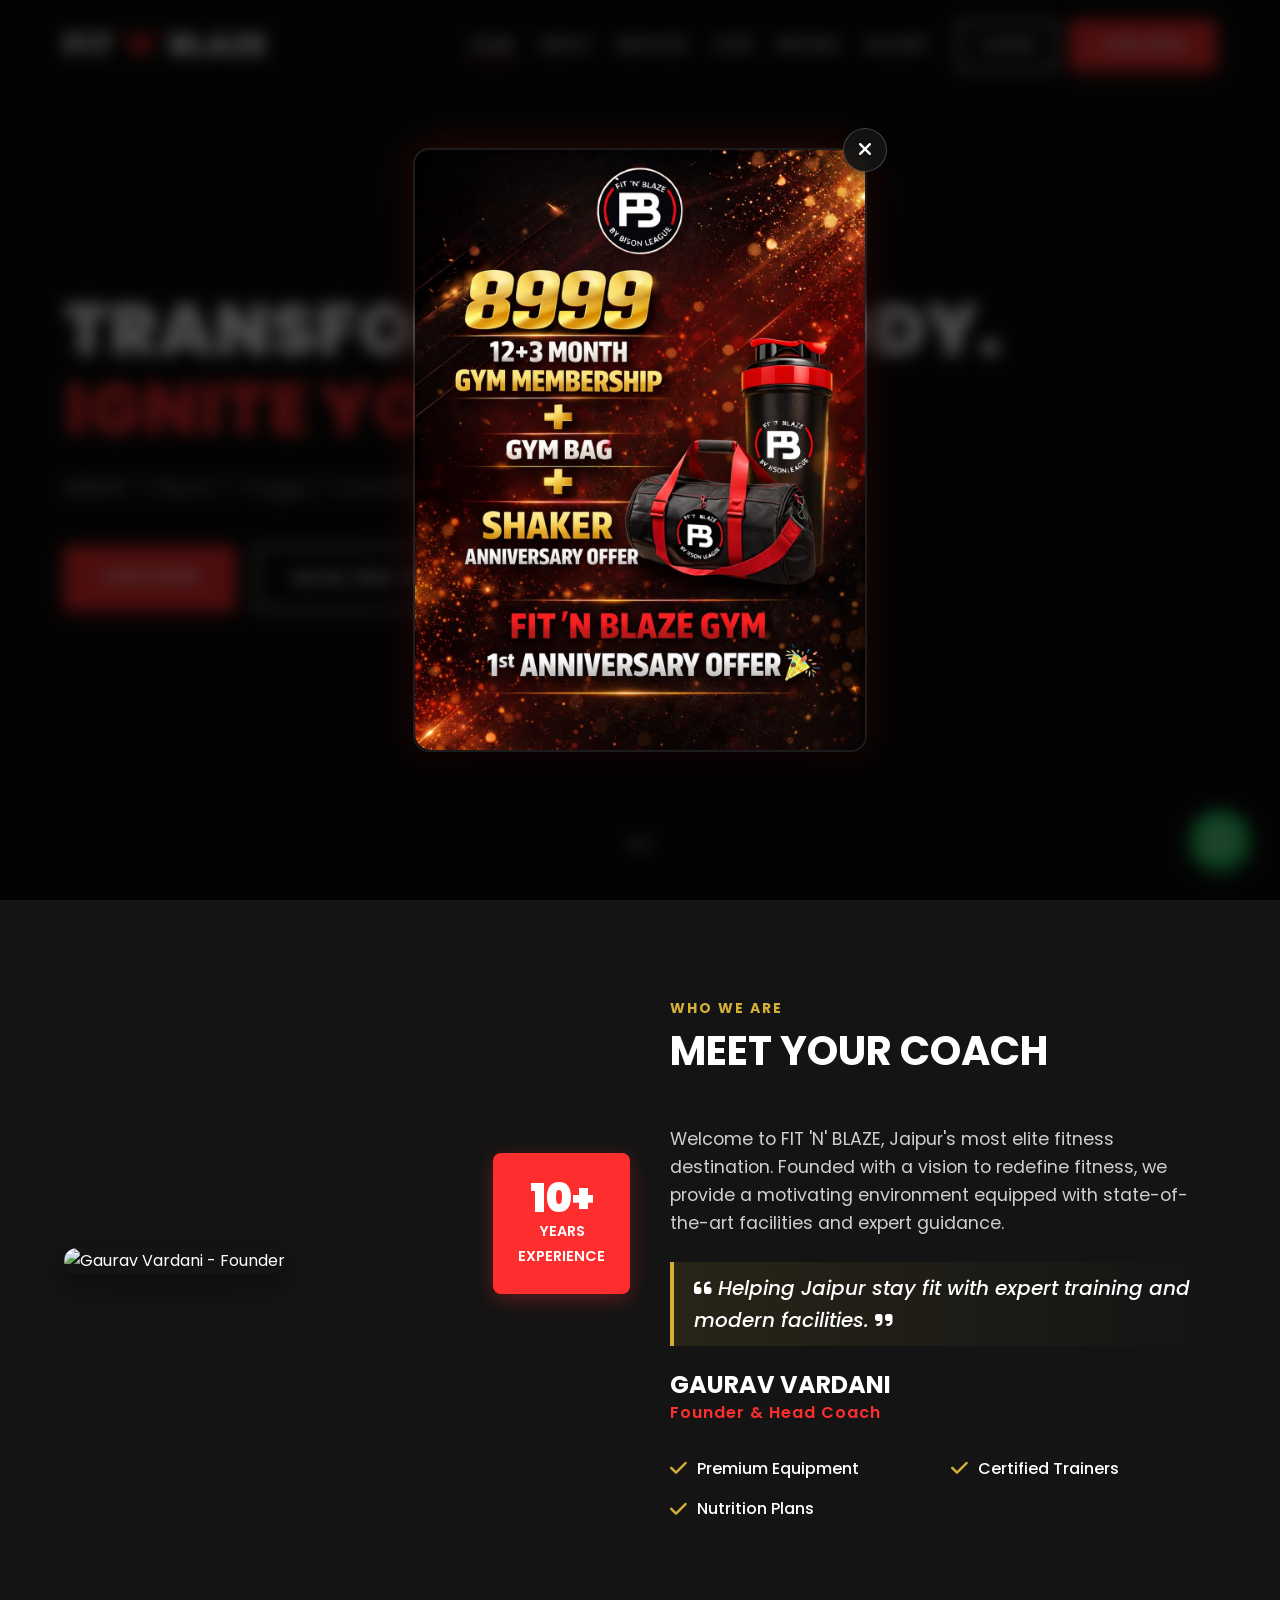
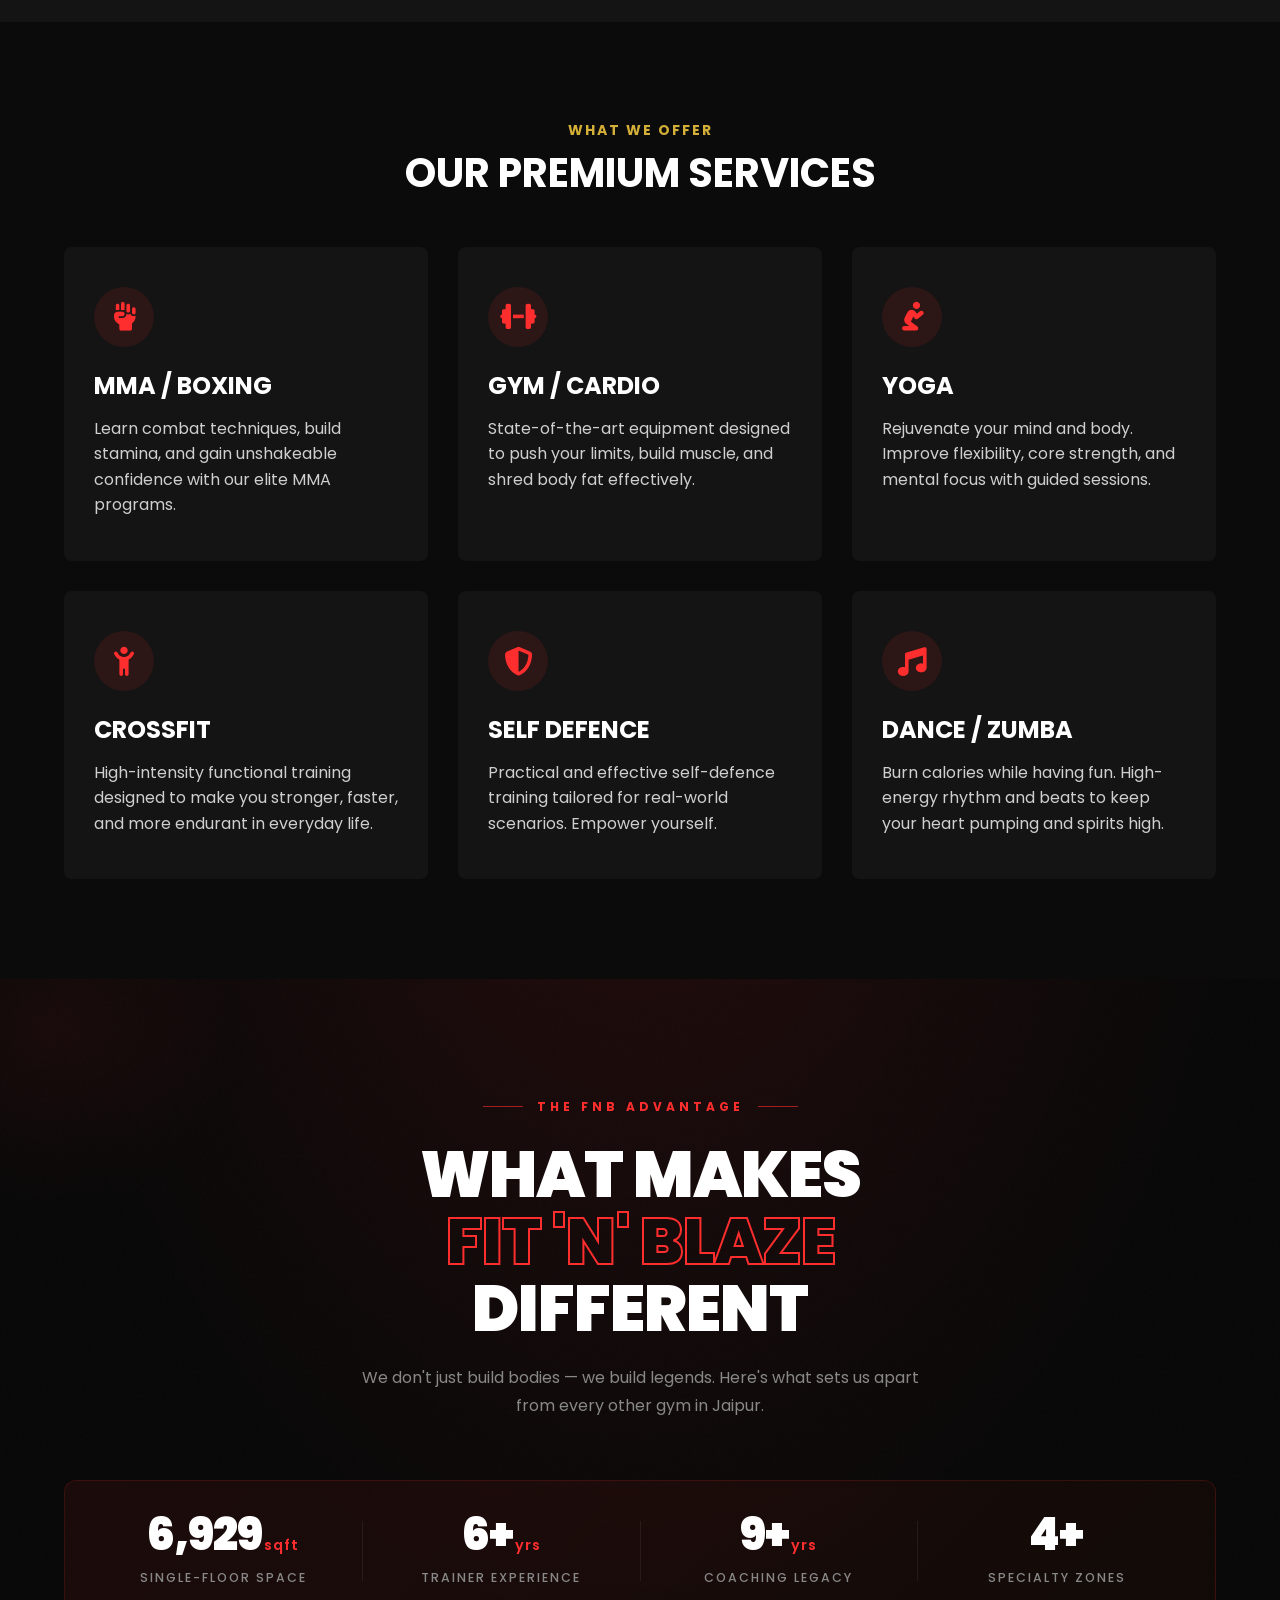
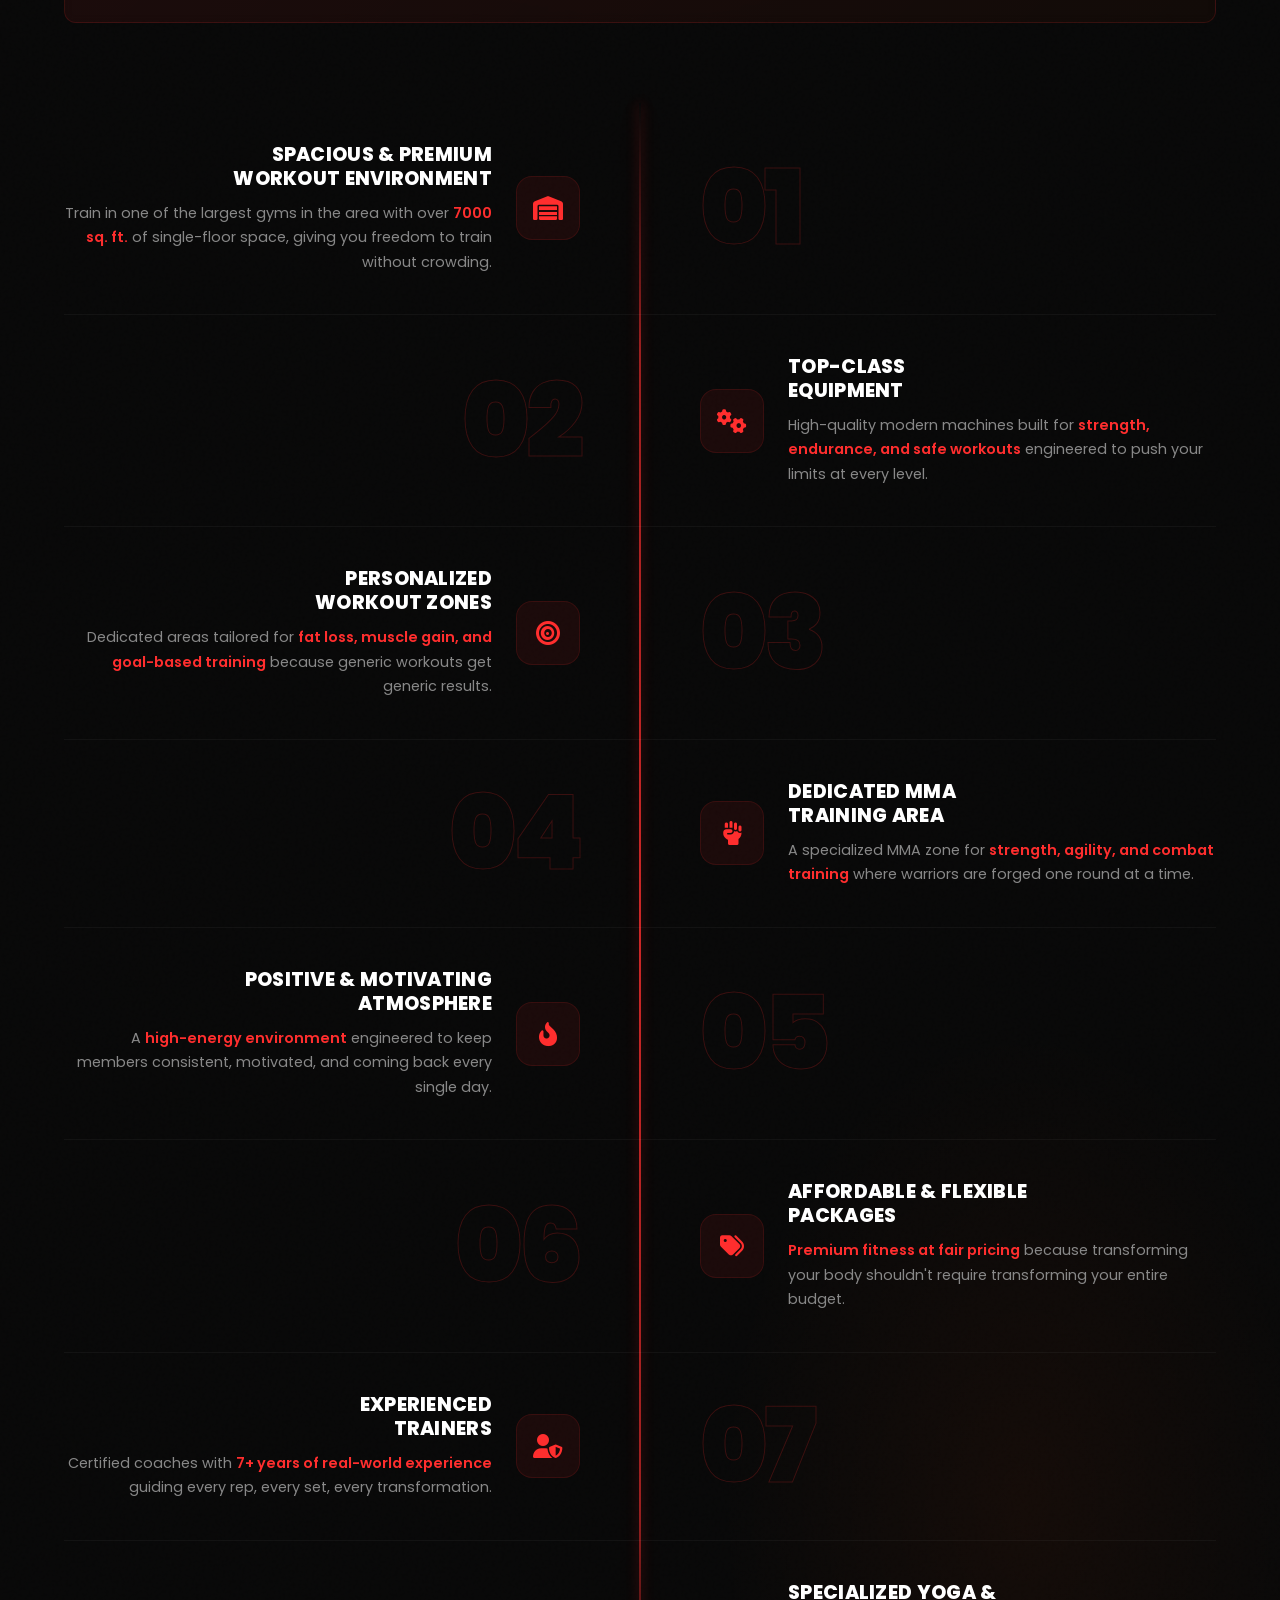
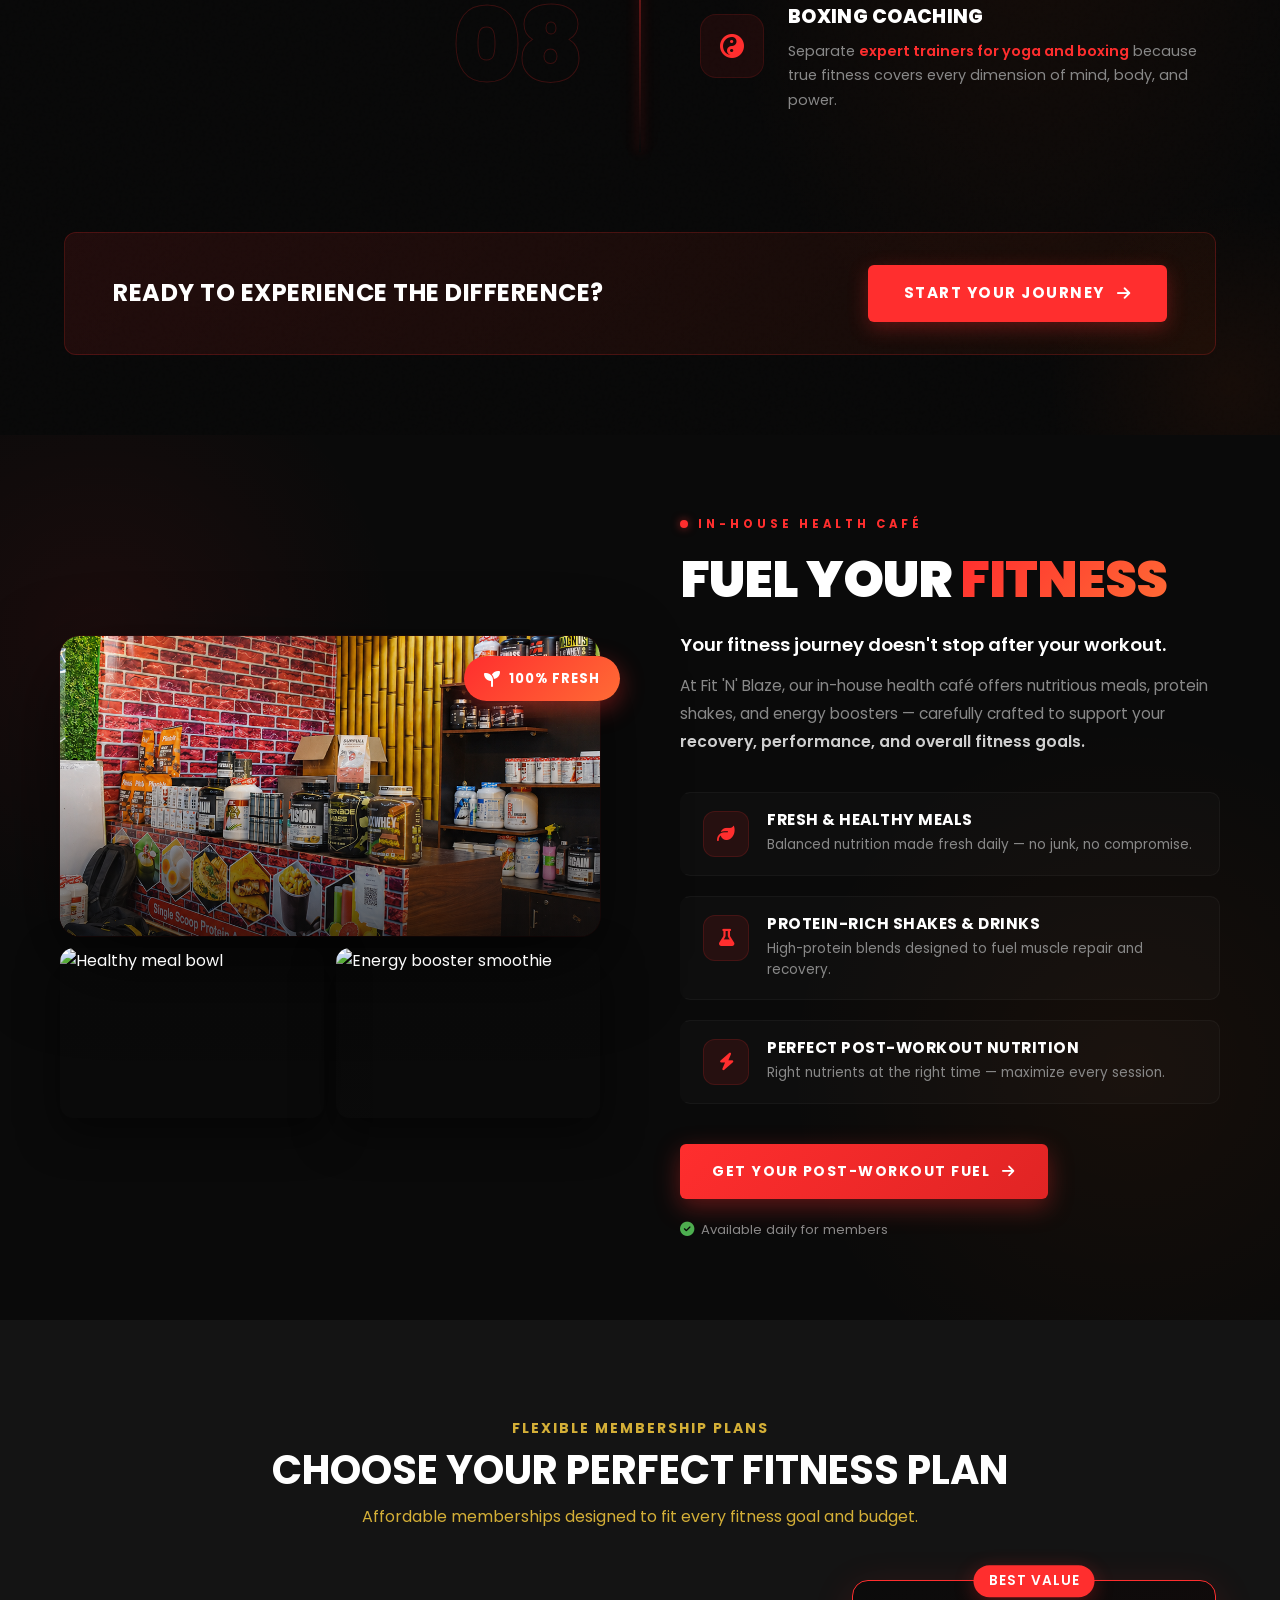
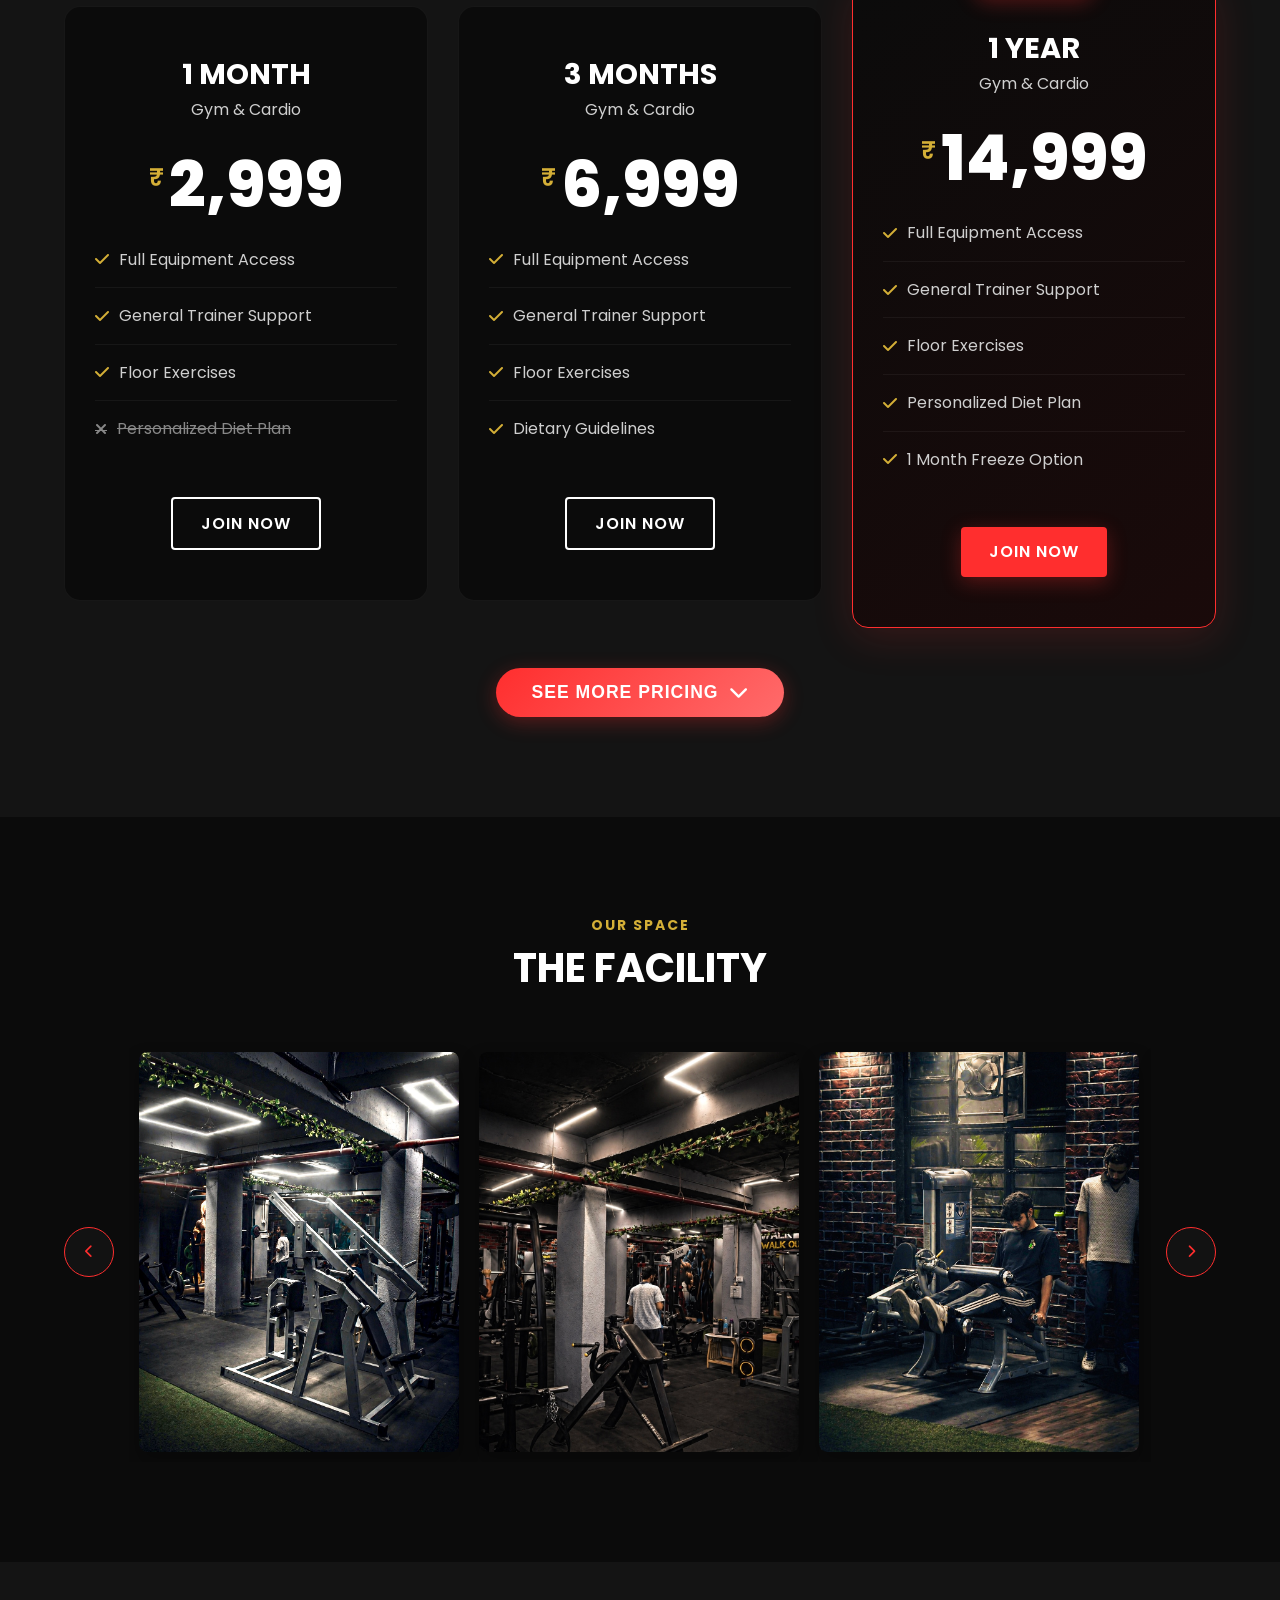
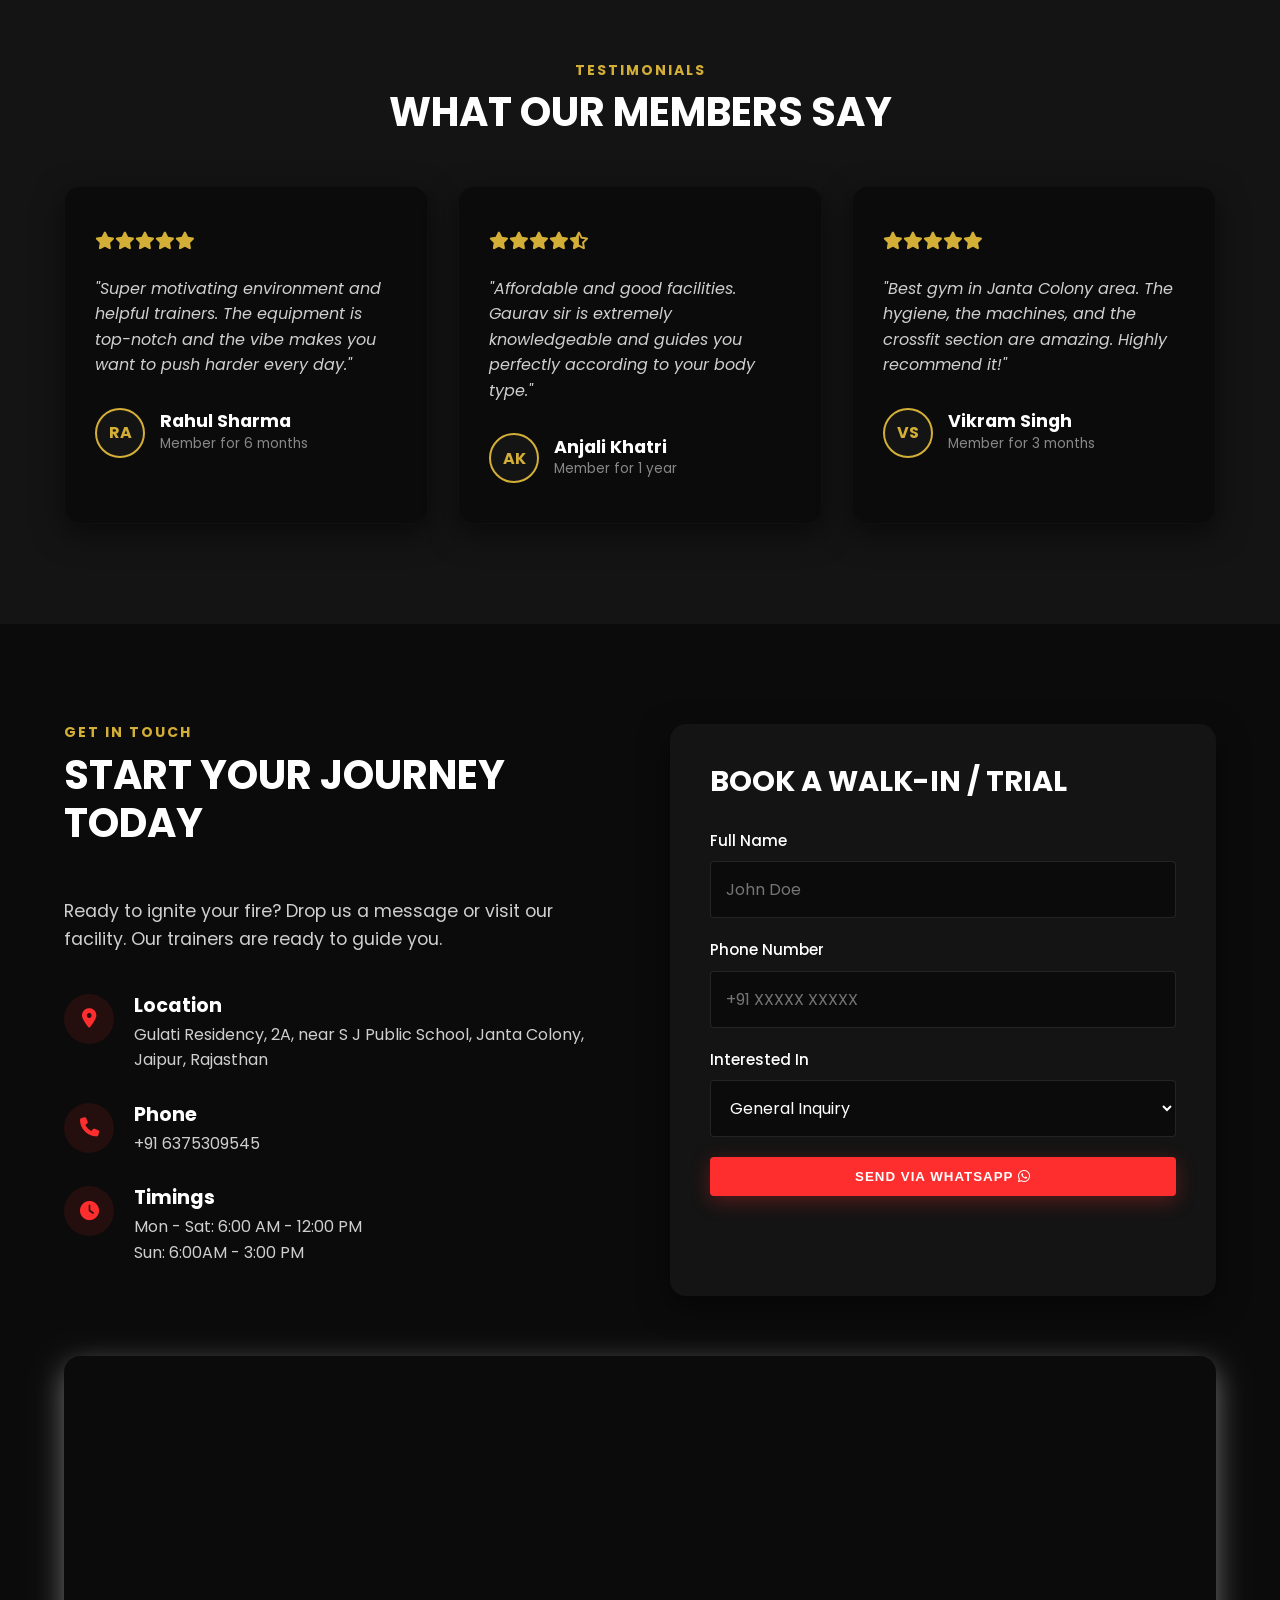
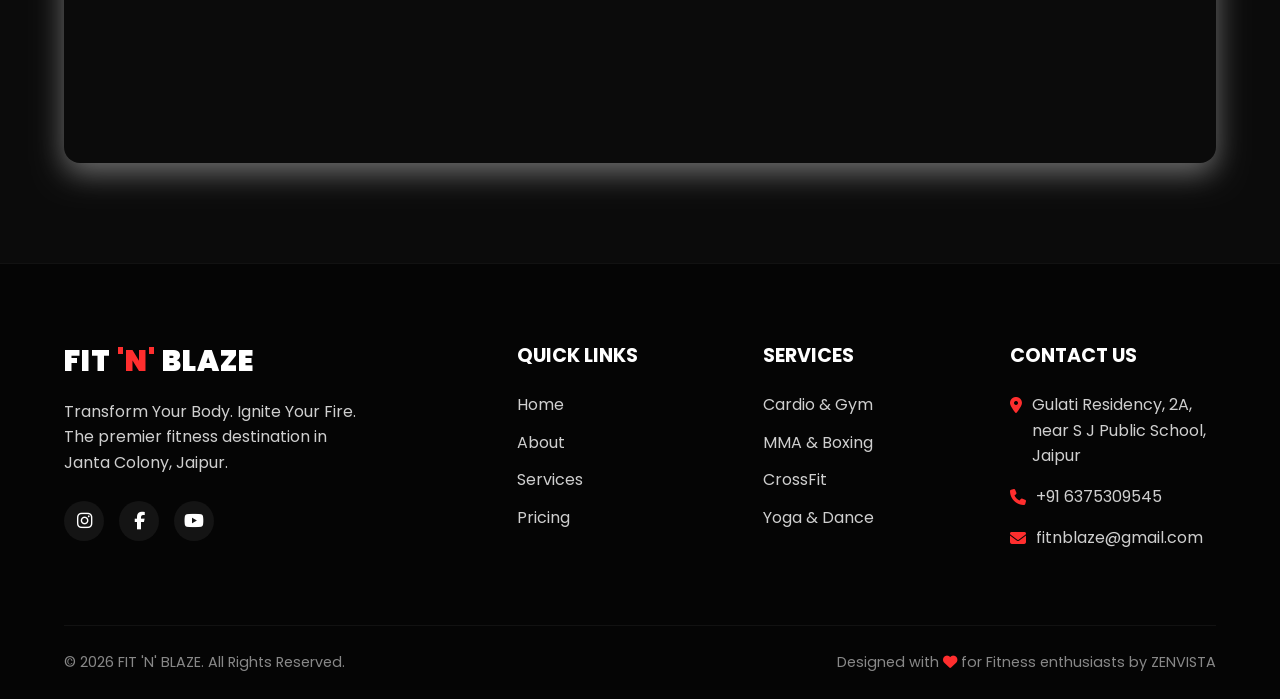
==== index.html @ 17b0e602 "Initial commit for FitNBlaze Gym project" ====
<!DOCTYPE html>
<html lang="en">

<head>
    <meta charset="UTF-8">
    <meta name="viewport" content="width=device-width, initial-scale=1.0">
    <meta name="description"
        content="FIT 'N' BLAZE - Transform Your Body. Ignite Your Fire. Premium Gym in Janta Colony, Jaipur by Gaurav Vardani.">
    <title>FIT 'N' BLAZE</title>

    <!-- Google Fonts -->
    <link rel="preconnect" href="https://fonts.googleapis.com">
    <link rel="preconnect" href="https://fonts.gstatic.com" crossorigin>
    <link href="https://fonts.googleapis.com/css2?family=Poppins:wght@300;400;500;600;700;800;900&display=swap"
        rel="stylesheet">

    <!-- FontAwesome for Icons -->
    <link rel="stylesheet" href="https://cdnjs.cloudflare.com/ajax/libs/font-awesome/6.4.0/css/all.min.css">

    <!-- Custom CSS -->
    <link rel="stylesheet" href="styles.css">
</head>

<body>

    <!-- CSS Loading animation -->
    <div class="loader-wrapper">
        <div class="loader">
            <img src="./assets/FNB%20logo.png" alt="Fit N Blaze Logo"
                style="width: 80px; height: auto; margin-bottom: 20px;" class="fire-icon">
            <h2 class="loader-text">FIT 'N' BLAZE</h2>
        </div>
    </div>

    <!-- Floating WhatsApp Button -->
    <a href="https://wa.me/916375309545?text=Hi%20FIT%20N%20BLAZE,%20I%20want%20to%20join%20the%20gym.%20Please%20share%20details."
        class="whatsapp-float" target="_blank" aria-label="Chat on WhatsApp">
        <i class="fab fa-whatsapp"></i>
    </a>

    <!-- Navbar -->
    <nav class="navbar">
        <div class="nav-container">
            <div class="logo">
                <a href="#">FIT <span class="text-primary">'N'</span> BLAZE</a>
            </div>

            <div class="nav-menu" id="navMenu">
                <ul class="nav-links">
                    <li><a href="#home" class="nav-link active">Home</a></li>
                    <li><a href="#about" class="nav-link">About</a></li>
                    <li><a href="#services" class="nav-link">Services</a></li>
                    <li><a href="#cafe" class="nav-link">Café</a></li>
                    <li><a href="#pricing" class="nav-link">Pricing</a></li>
                    <li><a href="#gallery" class="nav-link">Gallery</a></li>
                </ul>
                <div class="nav-cta">
                    <a href="auth/login.html" class="btn btn-outline" style="margin-right: 10px; padding: 10px 20px;">Login</a>
                    <a href="#contact" class="btn btn-primary">Join Now</a>
                </div>
            </div>

            <div class="hamburger">
                <span class="bar"></span>
                <span class="bar"></span>
                <span class="bar"></span>
            </div>
        </div>
    </nav>

    <!-- Hero Section -->
    <section id="home" class="hero">
        <div class="hero-overlay"></div>
        <div class="hero-content">
            <h1 class="hero-title reveal">Transform Your Body.<br><span class="text-primary">Ignite Your Fire.</span>
            </h1>
            <p class="hero-subtitle reveal delay-1">MMA | Gym | Yoga | Cardio | Dance</p>
            <div class="hero-buttons reveal delay-2">
                <a href="auth/join.html" class="btn btn-primary btn-lg">Join Now</a>
                <a href="#contact" class="btn btn-outline btn-lg">Book Free Trial</a>
            </div>
        </div>
        <div class="scroll-indicator">
            <a href="#about">
                <i class="fa-solid fa-chevron-down"></i>
            </a>
        </div>
    </section>

    <!-- About Section -->
    <section id="about" class="about section-padding section-bg-alt">
        <div class="container">
            <div class="about-grid">
                <div class="about-image-container reveal-left">
                    <!-- Placeholder using Unsplash for premium feel -->
                    <img src="https://images.unsplash.com/photo-1571019614242-c5c5dee9f50b?ixlib=rb-4.0.3&auto=format&fit=crop&w=800&q=80"
                        alt="Gaurav Vardani - Founder" class="about-img">
                    <div class="experience-badge">
                        <span class="years">10+</span>
                        <span class="text">Years<br>Experience</span>
                    </div>
                </div>
                <div class="about-content reveal-right">
                    <div class="section-header">
                        <h4 class="section-subtitle text-secondary">Who We Are</h4>
                        <h2 class="section-title">Meet Your Coach</h2>
                    </div>
                    <p class="about-text">
                        Welcome to FIT 'N' BLAZE, Jaipur's most elite fitness destination. Founded with a vision to
                        redefine fitness, we provide a motivating environment equipped with state-of-the-art facilities
                        and expert guidance.
                    </p>
                    <p class="about-text highlight">
                        <i class="fa-solid fa-quote-left"></i>
                        Helping Jaipur stay fit with expert training and modern facilities.
                        <i class="fa-solid fa-quote-right"></i>
                    </p>
                    <div class="founder-info">
                        <h3 class="founder-name">Gaurav Vardani</h3>
                        <p class="founder-title text-primary">Founder & Head Coach</p>
                    </div>
                    <ul class="about-features">
                        <li><i class="fa-solid fa-check text-secondary"></i> Premium Equipment</li>
                        <li><i class="fa-solid fa-check text-secondary"></i> Certified Trainers</li>
                        <li><i class="fa-solid fa-check text-secondary"></i> Nutrition Plans</li>
                    </ul>
                </div>
            </div>
        </div>
    </section>

    <!-- Services Section -->
    <section id="services" class="services section-padding">
        <div class="container">
            <div class="section-header center">
                <h4 class="section-subtitle text-secondary">What We Offer</h4>
                <h2 class="section-title">Our Premium Services</h2>
            </div>

            <div class="services-grid">
                <!-- Card 1 -->
                <div class="service-card reveal-up">
                    <div class="service-icon">
                        <i class="fa-solid fa-hand-fist"></i>
                    </div>
                    <h3>MMA / Boxing</h3>
                    <p>Learn combat techniques, build stamina, and gain unshakeable confidence with our elite MMA
                        programs.</p>
                </div>

                <!-- Card 2 -->
                <div class="service-card reveal-up delay-1">
                    <div class="service-icon">
                        <i class="fa-solid fa-dumbbell"></i>
                    </div>
                    <h3>Gym / Cardio</h3>
                    <p>State-of-the-art equipment designed to push your limits, build muscle, and shred body fat
                        effectively.</p>
                </div>

                <!-- Card 3 -->
                <div class="service-card reveal-up delay-2">
                    <div class="service-icon">
                        <i class="fa-solid fa-person-praying"></i>
                    </div>
                    <h3>Yoga</h3>
                    <p>Rejuvenate your mind and body. Improve flexibility, core strength, and mental focus with guided
                        sessions.</p>
                </div>

                <!-- Card 4 -->
                <div class="service-card reveal-up">
                    <div class="service-icon">
                        <i class="fa-solid fa-child-reaching"></i>
                    </div>
                    <h3>CrossFit</h3>
                    <p>High-intensity functional training designed to make you stronger, faster, and more endurant in
                        everyday life.</p>
                </div>

                <!-- Card 5 -->
                <div class="service-card reveal-up delay-1">
                    <div class="service-icon">
                        <i class="fa-solid fa-shield-halved"></i>
                    </div>
                    <h3>Self Defence</h3>
                    <p>Practical and effective self-defence training tailored for real-world scenarios. Empower
                        yourself.</p>
                </div>

                <!-- Card 6 -->
                <div class="service-card reveal-up delay-2">
                    <div class="service-icon">
                        <i class="fa-solid fa-music"></i>
                    </div>
                    <h3>Dance / Zumba</h3>
                    <p>Burn calories while having fun. High-energy rhythm and beats to keep your heart pumping and
                        spirits high.</p>
                </div>
            </div>
        </div>
    </section>

    <!-- Why Choose Us Section -->
    <section id="why-us" class="diff-section">

        <!-- Cinematic background layers -->
        <div class="diff__bg-noise"></div>
        <div class="diff__bg-gradient"></div>
        <div class="diff__corner-glow diff__corner-glow--tl"></div>
        <div class="diff__corner-glow diff__corner-glow--br"></div>

        <div class="container diff__container">

            <!-- Section Header -->
            <div class="diff__header reveal-up">
                <span class="diff__eyebrow">
                    <span class="diff__eyebrow-line"></span>
                    The FNB Advantage
                    <span class="diff__eyebrow-line"></span>
                </span>
                <h2 class="diff__heading">What Makes <br><span class="diff__heading-accent">Fit 'N'
                        Blaze</span><br>Different</h2>
                <p class="diff__subheading">We don't just build bodies &mdash; we build legends. Here's what sets us
                    apart
                    from every other gym in Jaipur.</p>
            </div>

            <!-- Stats Row -->
            <div class="diff__stats reveal-up" id="statsRow">
                <div class="diff__stat">
                    <span class="diff__stat-number">
                        <span class="diff__stat-count" data-target="7000" data-suffix="">0</span><span
                            class="diff__stat-unit">sqft</span>
                    </span>
                    <span class="diff__stat-label">Single-Floor Space</span>
                </div>
                <div class="diff__stat-divider"></div>
                <div class="diff__stat">
                    <span class="diff__stat-number">
                        <span class="diff__stat-count" data-target="7" data-suffix="+">0</span><span
                            class="diff__stat-unit">yrs</span>
                    </span>
                    <span class="diff__stat-label">Trainer Experience</span>
                </div>
                <div class="diff__stat-divider"></div>
                <div class="diff__stat">
                    <span class="diff__stat-number">
                        <span class="diff__stat-count" data-target="10" data-suffix="+">0</span><span
                            class="diff__stat-unit">yrs</span>
                    </span>
                    <span class="diff__stat-label">Coaching Legacy</span>
                </div>
                <div class="diff__stat-divider"></div>
                <div class="diff__stat">
                    <span class="diff__stat-number">
                        <span class="diff__stat-count" data-target="5" data-suffix="+">0</span><span
                            class="diff__stat-unit"></span>
                    </span>
                    <span class="diff__stat-label">Specialty Zones</span>
                </div>
            </div>

            <!-- Feature List with Spine -->
            <div class="diff__features">
                <div class="diff__spine"></div>

                <!-- Feature 1 -->
                <article class="diff__feature diff__feature--left reveal-left">
                    <div class="diff__feature-content">
                        <div class="diff__feature-icon-wrap">
                            <i class="fa-solid fa-warehouse"></i>
                        </div>
                        <div class="diff__feature-text">
                            <h3 class="diff__feature-title">Spacious &amp; Premium<br>Workout Environment</h3>
                            <p class="diff__feature-desc">Train in one of the largest gyms in the area with over
                                <strong>7000 sq. ft.</strong> of single-floor space, giving you freedom to train without
                                crowding.
                            </p>
                        </div>
                    </div>
                    <div class="diff__feature-num" aria-hidden="true">01</div>
                </article>

                <!-- Feature 2 -->
                <article class="diff__feature diff__feature--right reveal-right">
                    <div class="diff__feature-num" aria-hidden="true">02</div>
                    <div class="diff__feature-content">
                        <div class="diff__feature-icon-wrap">
                            <i class="fa-solid fa-gears"></i>
                        </div>
                        <div class="diff__feature-text">
                            <h3 class="diff__feature-title">Top-Class<br>Equipment</h3>
                            <p class="diff__feature-desc">High-quality modern machines built for <strong>strength,
                                    endurance, and safe workouts</strong> engineered to push your limits at every
                                level.</p>
                        </div>
                    </div>
                </article>

                <!-- Feature 3 -->
                <article class="diff__feature diff__feature--left reveal-left">
                    <div class="diff__feature-content">
                        <div class="diff__feature-icon-wrap">
                            <i class="fa-solid fa-bullseye"></i>
                        </div>
                        <div class="diff__feature-text">
                            <h3 class="diff__feature-title">Personalized<br>Workout Zones</h3>
                            <p class="diff__feature-desc">Dedicated areas tailored for <strong>fat loss, muscle gain,
                                    and goal-based training</strong> because generic workouts get generic results.
                            </p>
                        </div>
                    </div>
                    <div class="diff__feature-num" aria-hidden="true">03</div>
                </article>

                <!-- Feature 4 -->
                <article class="diff__feature diff__feature--right reveal-right">
                    <div class="diff__feature-num" aria-hidden="true">04</div>
                    <div class="diff__feature-content">
                        <div class="diff__feature-icon-wrap">
                            <i class="fa-solid fa-hand-fist"></i>
                        </div>
                        <div class="diff__feature-text">
                            <h3 class="diff__feature-title">Dedicated MMA<br>Training Area</h3>
                            <p class="diff__feature-desc">A specialized MMA zone for <strong>strength, agility, and
                                    combat training</strong> where warriors are forged one round at a time.</p>
                        </div>
                    </div>
                </article>

                <!-- Feature 5 -->
                <article class="diff__feature diff__feature--left reveal-left">
                    <div class="diff__feature-content">
                        <div class="diff__feature-icon-wrap">
                            <i class="fa-solid fa-fire-flame-curved"></i>
                        </div>
                        <div class="diff__feature-text">
                            <h3 class="diff__feature-title">Positive &amp; Motivating<br>Atmosphere</h3>
                            <p class="diff__feature-desc">A <strong>high-energy environment</strong> engineered to keep
                                members consistent, motivated, and coming back every single day.</p>
                        </div>
                    </div>
                    <div class="diff__feature-num" aria-hidden="true">05</div>
                </article>

                <!-- Feature 6 -->
                <article class="diff__feature diff__feature--right reveal-right">
                    <div class="diff__feature-num" aria-hidden="true">06</div>
                    <div class="diff__feature-content">
                        <div class="diff__feature-icon-wrap">
                            <i class="fa-solid fa-tags"></i>
                        </div>
                        <div class="diff__feature-text">
                            <h3 class="diff__feature-title">Affordable &amp; Flexible<br>Packages</h3>
                            <p class="diff__feature-desc"><strong>Premium fitness at fair pricing</strong> because
                                transforming your body shouldn't require transforming your entire budget.</p>
                        </div>
                    </div>
                </article>

                <!-- Feature 7 -->
                <article class="diff__feature diff__feature--left reveal-left">
                    <div class="diff__feature-content">
                        <div class="diff__feature-icon-wrap">
                            <i class="fa-solid fa-user-shield"></i>
                        </div>
                        <div class="diff__feature-text">
                            <h3 class="diff__feature-title">Experienced<br>Trainers</h3>
                            <p class="diff__feature-desc">Certified coaches with <strong>7+ years of real-world
                                    experience</strong> guiding every rep, every set, every transformation.</p>
                        </div>
                    </div>
                    <div class="diff__feature-num" aria-hidden="true">07</div>
                </article>

                <!-- Feature 8 -->
                <article class="diff__feature diff__feature--right reveal-right">
                    <div class="diff__feature-num" aria-hidden="true">08</div>
                    <div class="diff__feature-content">
                        <div class="diff__feature-icon-wrap">
                            <i class="fa-solid fa-yin-yang"></i>
                        </div>
                        <div class="diff__feature-text">
                            <h3 class="diff__feature-title">Specialized Yoga &amp;<br>Boxing Coaching</h3>
                            <p class="diff__feature-desc">Separate <strong>expert trainers for yoga and boxing</strong>
                                because true fitness covers every dimension of mind, body, and power.</p>
                        </div>
                    </div>
                </article>
            </div>

            <!-- Bottom CTA Strip -->
            <div class="diff__cta-strip reveal-up">
                <p class="diff__cta-text">Ready to experience the difference?</p>
                <a href="#contact" class="diff__cta-btn">
                    <span>Start Your Journey</span>
                    <i class="fa-solid fa-arrow-right"></i>
                </a>
            </div>

        </div>
    </section>

    <!-- Fuel Your Fitness / Café Section -->
    <section id="cafe" class="cafe-section">

        <!-- Ambient background layers -->
        <div class="cafe__bg-left"></div>
        <div class="cafe__bg-right"></div>

        <div class="cafe__inner">

            <!-- LEFT: Stacked image collage -->
            <div class="cafe__visual reveal-left">
                <div class="cafe__img-main">
                    <img src="./assets/fitnblaze%20cafe.PNG"
                        alt="Fit N Blaze Café" class="cafe__photo cafe__photo--main"
                        loading="lazy">
                    <div class="cafe__img-overlay"></div>
                </div>
                <div class="cafe__img-cards">
                    <div class="cafe__img-card">
                        <img src="https://images.unsplash.com/photo-1540420773420-3366772f4999?auto=format&fit=crop&w=460&q=80"
                            alt="Healthy meal bowl" class="cafe__photo" loading="lazy">
                        <div class="cafe__img-overlay"></div>
                    </div>
                    <div class="cafe__img-card">
                        <img src="https://images.unsplash.com/photo-1546069901-ba9599a7e63c?auto=format&fit=crop&w=460&q=80"
                            alt="Energy booster smoothie" class="cafe__photo" loading="lazy">
                        <div class="cafe__img-overlay"></div>
                    </div>
                </div>
                <!-- Floating badge -->
                <div class="cafe__badge">
                    <i class="fa-solid fa-seedling"></i>
                    <span>100% Fresh</span>
                </div>
            </div>

            <!-- RIGHT: Content -->
            <div class="cafe__content reveal-right">

                <span class="cafe__eyebrow">
                    <span class="cafe__eyebrow-dot"></span>
                    In-House Health Café
                </span>

                <h2 class="cafe__heading">
                    Fuel Your <span class="cafe__heading-accent">Fitness</span>
                </h2>

                <p class="cafe__lead">Your fitness journey doesn't stop after your workout.</p>

                <p class="cafe__desc">
                    At Fit 'N' Blaze, our in-house health café offers nutritious meals, protein shakes,
                    and energy boosters &mdash; carefully crafted to support your <strong>recovery,
                        performance, and overall fitness goals.</strong>
                </p>

                <!-- Highlight rows -->
                <ul class="cafe__highlights">
                    <li class="cafe__highlight">
                        <div class="cafe__highlight-icon">
                            <i class="fa-solid fa-leaf"></i>
                        </div>
                        <div class="cafe__highlight-text">
                            <h4>Fresh &amp; Healthy Meals</h4>
                            <p>Balanced nutrition made fresh daily — no junk, no compromise.</p>
                        </div>
                    </li>
                    <li class="cafe__highlight">
                        <div class="cafe__highlight-icon">
                            <i class="fa-solid fa-flask"></i>
                        </div>
                        <div class="cafe__highlight-text">
                            <h4>Protein-Rich Shakes &amp; Drinks</h4>
                            <p>High-protein blends designed to fuel muscle repair and recovery.</p>
                        </div>
                    </li>
                    <li class="cafe__highlight">
                        <div class="cafe__highlight-icon">
                            <i class="fa-solid fa-bolt"></i>
                        </div>
                        <div class="cafe__highlight-text">
                            <h4>Perfect Post-Workout Nutrition</h4>
                            <p>Right nutrients at the right time — maximize every session.</p>
                        </div>
                    </li>
                </ul>

                <div class="cafe__actions">
                    <a href="#contact" class="cafe__cta-btn">
                        <span>Get Your Post-Workout Fuel</span>
                        <i class="fa-solid fa-arrow-right"></i>
                    </a>
                    <span class="cafe__note">
                        <i class="fa-solid fa-circle-check"></i> Available daily for members
                    </span>
                </div>

            </div>
        </div>
    </section>

    <!-- Pricing Section -->
    <section id="pricing" class="pricing section-padding section-bg-alt">
        <div class="container">
            <div class="section-header center">
                <h4 class="section-subtitle text-secondary">Flexible Membership Plans</h4>
                <h2 class="section-title">Choose Your Perfect Fitness Plan</h2>
                <p class="section-desc text-secondary" style="max-width: 600px; margin: 0 auto; margin-top: 10px;">Affordable memberships designed to fit every fitness goal and budget.</p>
            </div>

            <div class="pricing-grid">
                <!-- Plan 1 -->
                <div class="pricing-card reveal-up">
                    <div class="pricing-header">
                        <h3>1 Month</h3>
                        <p>Gym & Cardio</p>
                    </div>
                    <div class="pricing-price">
                        <span class="currency">₹</span>
                        <span class="amount">2,999</span>
                    </div>
                    <ul class="pricing-features">
                        <li><i class="fa-solid fa-check"></i> Full Equipment Access</li>
                        <li><i class="fa-solid fa-check"></i> General Trainer Support</li>
                        <li><i class="fa-solid fa-check"></i> Floor Exercises</li>
                        <li class="disabled"><i class="fa-solid fa-xmark"></i> Personalized Diet Plan</li>
                    </ul>
                    <a href="#contact" class="btn btn-outline select-plan-btn" data-plan="1 Month Plan">Join Now</a>
                </div>

                <!-- Plan 2 -->
                <div class="pricing-card reveal-up delay-1">
                    <div class="pricing-header">
                        <h3>3 Months</h3>
                        <p>Gym & Cardio</p>
                    </div>
                    <div class="pricing-price">
                        <span class="currency">₹</span>
                        <span class="amount">6,999</span>
                    </div>
                    <ul class="pricing-features">
                        <li><i class="fa-solid fa-check"></i> Full Equipment Access</li>
                        <li><i class="fa-solid fa-check"></i> General Trainer Support</li>
                        <li><i class="fa-solid fa-check"></i> Floor Exercises</li>
                        <li><i class="fa-solid fa-check"></i> Dietary Guidelines</li>
                    </ul>
                    <a href="#contact" class="btn btn-outline select-plan-btn" data-plan="3 Month Plan">Join Now</a>
                </div>

                <!-- Plan 3 -->
                <div class="pricing-card popular reveal-up delay-2">
                    <div class="popular-badge">Best Value</div>
                    <div class="pricing-header">
                        <h3>1 Year</h3>
                        <p>Gym & Cardio</p>
                    </div>
                    <div class="pricing-price">
                        <span class="currency">₹</span>
                        <span class="amount">14,999</span>
                    </div>
                    <ul class="pricing-features">
                        <li><i class="fa-solid fa-check"></i> Full Equipment Access</li>
                        <li><i class="fa-solid fa-check"></i> General Trainer Support</li>
                        <li><i class="fa-solid fa-check"></i> Floor Exercises</li>
                        <li><i class="fa-solid fa-check"></i> Personalized Diet Plan</li>
                        <li><i class="fa-solid fa-check"></i> 1 Month Freeze Option</li>
                    </ul>
                    <a href="#contact" class="btn btn-primary select-plan-btn" data-plan="12 Month Plan">Join Now</a>
                </div>
            </div>

            <!-- Additional Plans Container -->
            <div class="additional-pricing-container" id="additionalPricing">
                <div id="additionalPricingInner">
                    <div class="pricing-grid" style="margin-top: 30px;">
                        <!-- Additional Plan 1 -->
                        <div class="pricing-card">
                            <div class="pricing-header">
                                <h3>6 Months</h3>
                                <p>Gym & Cardio</p>
                            </div>
                            <div class="pricing-price">
                                <span class="currency">₹</span>
                                <span class="amount">9,999</span>
                            </div>
                            <ul class="pricing-features">
                                <li><i class="fa-solid fa-check"></i> Full Equipment Access</li>
                                <li><i class="fa-solid fa-check"></i> General Trainer Support</li>
                                <li><i class="fa-solid fa-check"></i> Floor Exercises</li>
                            </ul>
                            <a href="#contact" class="btn btn-outline select-plan-btn" data-plan="6 Month Plan">Join Now</a>
                        </div>

                        <!-- Additional Plan 2 -->
                        <div class="pricing-card">
                            <div class="pricing-header">
                                <h3>Group Classes</h3>
                                <p>1 Month</p>
                            </div>
                            <div class="pricing-price">
                                <span class="currency">₹</span>
                                <span class="amount">2,499</span>
                            </div>
                            <ul class="pricing-features">
                                <li><i class="fa-solid fa-check"></i> High-Energy Group Sessions</li>
                                <li><i class="fa-solid fa-check"></i> Expert Instructor Led</li>
                                <li><i class="fa-solid fa-check"></i> Dynamic Workouts</li>
                            </ul>
                            <a href="#contact" class="btn btn-outline select-plan-btn" data-plan="Group Classes 1 Month">Join Now</a>
                        </div>

                        <!-- Additional Plan 3 -->
                        <div class="pricing-card">
                            <div class="pricing-header">
                                <h3>Yoga Class</h3>
                                <p>1 Month</p>
                            </div>
                            <div class="pricing-price">
                                <span class="currency">₹</span>
                                <span class="amount">2,499</span>
                            </div>
                            <ul class="pricing-features">
                                <li><i class="fa-solid fa-check"></i> Professional Yoga Guidance</li>
                                <li><i class="fa-solid fa-check"></i> Flexibility & Core Strength</li>
                                <li><i class="fa-solid fa-check"></i> Mental Focus</li>
                            </ul>
                            <a href="#contact" class="btn btn-outline select-plan-btn" data-plan="Yoga Class 1 Month">Join Now</a>
                        </div>
                        
                        <!-- Additional Plan 4 -->
                        <div class="pricing-card">
                            <div class="pricing-header">
                                <h3>Yoga Class</h3>
                                <p>3 Months</p>
                            </div>
                            <div class="pricing-price">
                                <span class="currency">₹</span>
                                <span class="amount">4,599</span>
                            </div>
                            <ul class="pricing-features">
                                <li><i class="fa-solid fa-check"></i> Professional Yoga Guidance</li>
                                <li><i class="fa-solid fa-check"></i> Flexibility & Core Strength</li>
                                <li><i class="fa-solid fa-check"></i> Mental Focus</li>
                            </ul>
                            <a href="#contact" class="btn btn-outline select-plan-btn" data-plan="Yoga Class 3 Months">Join Now</a>
                        </div>

                        <!-- Additional Plan 5 -->
                        <div class="pricing-card">
                            <div class="pricing-header">
                                <h3>Personal Training</h3>
                                <p>Per Day Workout</p>
                            </div>
                            <div class="pricing-price">
                                <span class="currency">₹</span>
                                <span class="amount">250</span>
                            </div>
                            <ul class="pricing-features">
                                <li><i class="fa-solid fa-check"></i> 1-on-1 Focus Session</li>
                                <li><i class="fa-solid fa-check"></i> Form Correction</li>
                                <li><i class="fa-solid fa-check"></i> Day Specific Routine</li>
                            </ul>
                            <a href="#contact" class="btn btn-outline select-plan-btn" data-plan="PT Per Day">Join Now</a>
                        </div>

                        <!-- Additional Plan 6 -->
                        <div class="pricing-card">
                            <div class="pricing-header">
                                <h3>Group Session</h3>
                                <p>Fitness Boxing / PT</p>
                            </div>
                            <div class="pricing-price">
                                <span class="currency">₹</span>
                                <span class="amount">4,999</span>
                            </div>
                            <ul class="pricing-features">
                                <li><i class="fa-solid fa-check"></i> Small Group Attention</li>
                                <li><i class="fa-solid fa-check"></i> Shared Motivation</li>
                                <li><i class="fa-solid fa-check"></i> Complete Workout Coverage</li>
                            </ul>
                            <a href="#contact" class="btn btn-outline select-plan-btn" data-plan="Group Session">Join Now</a>
                        </div>

                        <!-- Additional Plan 7 -->
                        <div class="pricing-card">
                            <div class="pricing-header">
                                <h3>Personal One-on-One</h3>
                                <p>Fitness Boxing / PT</p>
                            </div>
                            <div class="pricing-price">
                                <span class="currency">₹</span>
                                <span class="amount">9,999</span>
                            </div>
                            <ul class="pricing-features">
                                <li><i class="fa-solid fa-check"></i> Dedicated Personal Coach</li>
                                <li><i class="fa-solid fa-check"></i> Custom Nutrition Strategy</li>
                                <li><i class="fa-solid fa-check"></i> Progress Tracking</li>
                            </ul>
                            <a href="#contact" class="btn btn-outline select-plan-btn" data-plan="PT One-on-One">Join Now</a>
                        </div>

                    </div>
                </div>
            </div>

            <!-- Toggle Button -->
            <div style="text-align: center; margin-top: 40px; position: relative; z-index: 10;">
                <button class="btn toggle-pricing-btn" id="togglePricingBtn">
                    <span id="togglePricingText">See More Pricing</span>
                    <i class="fa-solid fa-chevron-down" id="togglePricingIcon"></i>
                </button>
            </div>
        </div>
    </section>

    <!-- Gallery Section -->
    <section id="gallery" class="gallery section-padding">
        <div class="container">
            <div class="section-header center">
                <h4 class="section-subtitle text-secondary">Our Space</h4>
                <h2 class="section-title">The Facility</h2>
            </div>

            <div class="carousel-wrapper">
                <button class="carousel-btn left-btn" aria-label="Scroll left"><i class="fa-solid fa-chevron-left"></i></button>
                <div class="carousel-container" id="galleryCarousel">
                    <!-- Carousel items will be generated here by JS -->
                </div>
                <button class="carousel-btn right-btn" aria-label="Scroll right"><i class="fa-solid fa-chevron-right"></i></button>
            </div>
        </div>
    </section>

    <!-- Fullscreen Modal -->
    <div id="imageModal" class="modal">
        <span class="modal-close">&times;</span>
        <img class="modal-content" id="modalImg">
        <div id="modalCaption"></div>
        </div>
    </section>

    <!-- Reviews Section -->
    <section class="reviews section-padding section-bg-alt">
        <div class="container">
            <div class="section-header center">
                <h4 class="section-subtitle text-secondary">Testimonials</h4>
                <h2 class="section-title">What Our Members Say</h2>
            </div>

            <div class="reviews-grid">
                <div class="review-card reveal-up">
                    <div class="stars">
                        <i class="fa-solid fa-star"></i><i class="fa-solid fa-star"></i><i
                            class="fa-solid fa-star"></i><i class="fa-solid fa-star"></i><i
                            class="fa-solid fa-star"></i>
                    </div>
                    <p class="review-text">"Super motivating environment and helpful trainers. The equipment is
                        top-notch and the vibe makes you want to push harder every day."</p>
                    <div class="reviewer">
                        <div class="reviewer-avatar">RA</div>
                        <div class="reviewer-info">
                            <h4>Rahul Sharma</h4>
                            <p>Member for 6 months</p>
                        </div>
                    </div>
                </div>

                <div class="review-card reveal-up delay-1">
                    <div class="stars">
                        <i class="fa-solid fa-star"></i><i class="fa-solid fa-star"></i><i
                            class="fa-solid fa-star"></i><i class="fa-solid fa-star"></i><i
                            class="fa-solid fa-star-half-stroke"></i>
                    </div>
                    <p class="review-text">"Affordable and good facilities. Gaurav sir is extremely knowledgeable and
                        guides you perfectly according to your body type."</p>
                    <div class="reviewer">
                        <div class="reviewer-avatar">AK</div>
                        <div class="reviewer-info">
                            <h4>Anjali Khatri</h4>
                            <p>Member for 1 year</p>
                        </div>
                    </div>
                </div>

                <div class="review-card reveal-up delay-2">
                    <div class="stars">
                        <i class="fa-solid fa-star"></i><i class="fa-solid fa-star"></i><i
                            class="fa-solid fa-star"></i><i class="fa-solid fa-star"></i><i
                            class="fa-solid fa-star"></i>
                    </div>
                    <p class="review-text">"Best gym in Janta Colony area. The hygiene, the machines, and the crossfit
                        section are amazing. Highly recommend it!"</p>
                    <div class="reviewer">
                        <div class="reviewer-avatar">VS</div>
                        <div class="reviewer-info">
                            <h4>Vikram Singh</h4>
                            <p>Member for 3 months</p>
                        </div>
                    </div>
                </div>
            </div>
        </div>
    </section>

    <!-- Contact Section -->
    <section id="contact" class="contact section-padding">
        <div class="container">
            <div class="contact-wrapper">
                <div class="contact-info reveal-left">
                    <div class="section-header">
                        <h4 class="section-subtitle text-secondary">Get In Touch</h4>
                        <h2 class="section-title">Start Your Journey Today</h2>
                    </div>
                    <p class="contact-desc">Ready to ignite your fire? Drop us a message or visit our facility. Our
                        trainers are ready to guide you.</p>

                    <div class="contact-details">
                        <div class="contact-item">
                            <div class="icon-box"><i class="fa-solid fa-location-dot"></i></div>
                            <div>
                                <h4>Location</h4>
                                <p>Gulati Residency, 2A, near S J Public School, Janta Colony, Jaipur, Rajasthan</p>
                            </div>
                        </div>
                        <div class="contact-item">
                            <div class="icon-box"><i class="fa-solid fa-phone"></i></div>
                            <div>
                                <h4>Phone</h4>
                                <p>+91 6375309545</p>
                            </div>
                        </div>
                        <div class="contact-item">
                            <div class="icon-box"><i class="fa-solid fa-clock"></i></div>
                            <div>
                                <h4>Timings</h4>
                                <p>Mon - Sat: 6:00 AM - 12:00 PM<br>Sun: 6:00AM - 3:00 PM</p>
                            </div>
                        </div>
                    </div>
                </div>

                <div class="contact-form-container reveal-right">
                    <form id="leadForm" class="contact-form">
                        <h3>Book a Walk-In / Trial</h3>
                        <div class="form-group">
                            <label for="name">Full Name</label>
                            <input type="text" id="name" name="name" required placeholder="John Doe">
                        </div>
                        <div class="form-group">
                            <label for="phone">Phone Number</label>
                            <input type="tel" id="phone" name="phone" required placeholder="+91 XXXXX XXXXX"
                                pattern="[0-9+\s-]{10,14}">
                        </div>
                        <div class="form-group">
                            <label for="plan">Interested In</label>
                            <select id="plan" name="plan">
                                <option value="General Inquiry">General Inquiry</option>
                                <option value="1 Month Plan">1 Month Gym/Cardio</option>
                                <option value="3 Month Plan">3 Month Gym/Cardio</option>
                                <option value="12 Month Plan">12 Month Gym/Cardio</option>
                                <option value="MMA / Boxing">MMA / Boxing</option>
                                <option value="Yoga">Yoga</option>
                            </select>
                        </div>
                        <button type="submit" class="btn btn-primary btn-block">Send via WhatsApp <i
                                class="fab fa-whatsapp"></i></button>
                    </form>
                </div>
            </div>

            <!-- Map -->
            <a href="https://maps.app.goo.gl/QezaBEmHGJDt8Cze7" target="_blank"
                style="display: block; text-decoration: none;">
                <div class="map-container reveal-up">
                    <iframe src="https://www.google.com/maps?q=FIT+n+BLAZE,+Janta+Colony,+Jaipur&output=embed"
                        width="100%" height="400" style="border:0; pointer-events: none;" allowfullscreen=""
                        loading="lazy" referrerpolicy="no-referrer-when-downgrade"></iframe>
                </div>
            </a>
        </div>
    </section>

    <!-- Footer -->
    <footer class="footer">
        <div class="container">
            <div class="footer-grid">
                <div class="footer-brand">
                    <h2>FIT <span class="text-primary">'N'</span> BLAZE</h2>
                    <p>Transform Your Body. Ignite Your Fire. The premier fitness destination in Janta Colony, Jaipur.
                    </p>
                    <div class="social-links">
                        <a href="https://instagram.com/fitnblazegym07" target="_blank" aria-label="Instagram"><i
                                class="fab fa-instagram"></i></a>
                        <a href="#" aria-label="Facebook"><i class="fab fa-facebook-f"></i></a>
                        <a href="#" aria-label="YouTube"><i class="fab fa-youtube"></i></a>
                    </div>
                </div>
                <div class="footer-links">
                    <h3>Quick Links</h3>
                    <ul>
                        <li><a href="#home">Home</a></li>
                        <li><a href="#about">About</a></li>
                        <li><a href="#services">Services</a></li>
                        <li><a href="#pricing">Pricing</a></li>
                    </ul>
                </div>
                <div class="footer-links">
                    <h3>Services</h3>
                    <ul>
                        <li><a href="#">Cardio & Gym</a></li>
                        <li><a href="#">MMA & Boxing</a></li>
                        <li><a href="#">CrossFit</a></li>
                        <li><a href="#">Yoga & Dance</a></li>
                    </ul>
                </div>
                <div class="footer-contact">
                    <h3>Contact Us</h3>
                    <p><i class="fa-solid fa-location-dot"></i> Gulati Residency, 2A, near S J Public School, Jaipur</p>
                    <p><i class="fa-solid fa-phone"></i> +91 6375309545</p>
                    <p><i class="fa-solid fa-envelope"></i> fitnblaze@gmail.com</p>
                </div>
            </div>
            <div class="footer-bottom">
                <p>&copy; <span id="currentYear"></span> FIT 'N' BLAZE. All Rights Reserved.</p>
                <p>Designed with <i class="fa-solid fa-heart text-primary"></i> for Fitness enthusiasts by ZENVISTA</p>
            </div>
        </div>
    </footer>

    <!-- Promo Banner Popup -->
    <div class="promo-popup-overlay" id="promoPopup">
        <div class="promo-popup-content">
            <button class="promo-popup-close" id="promoCloseBtn" aria-label="Close Promo">
                <i class="fa-solid fa-xmark"></i>
            </button>
            <a href="#contact" class="promo-popup-link" id="promoLink">
                <img src="./assets/img%20banner.jpeg" alt="Fit 'N' Blaze Special Offer">
            </a>
        </div>
    </div>

    <!-- Payment Modal Overlay -->
    <div class="promo-popup-overlay" id="paymentModalOverlay">
        <div class="promo-popup-content"
            style="background: var(--bg-secondary); padding: 30px; border-radius: var(--border-radius-lg); text-align: left; width: 90vw; max-width: 450px;">
            <button class="promo-popup-close" id="paymentCloseBtn" type="button" aria-label="Close Payment"
                style="top: -15px; right: -15px;">
                <i class="fa-solid fa-xmark"></i>
            </button>
            <h3 style="font-size: 1.5rem; margin-bottom: 5px; text-transform: uppercase;">Checkout</h3>
            <p id="paymentPlanName"
                style="color: var(--accent-primary); font-weight: 600; font-size: 1.1rem; margin-bottom: 5px;">Plan Name
            </p>
            <p id="paymentPlanAmount" style="font-size: 2rem; font-weight: 800; margin-bottom: 25px; line-height: 1;">₹0
            </p>

            <form id="paymentForm" class="contact-form">
                <div class="form-group" style="margin-bottom: 15px;">
                    <label for="payName" style="font-size: 0.85rem;">Full Name</label>
                    <input type="text" id="payName" required placeholder="John Doe" style="padding: 10px;">
                </div>
                <div class="form-group" style="margin-bottom: 15px;">
                    <label for="payEmail" style="font-size: 0.85rem;">Email Address</label>
                    <input type="email" id="payEmail" required placeholder="john@example.com" style="padding: 10px;">
                </div>
                <div class="form-group" style="margin-bottom: 20px;">
                    <label for="payPhone" style="font-size: 0.85rem;">Phone Number</label>
                    <input type="tel" id="payPhone" required placeholder="+91 XXXXX XXXXX" pattern="[0-9+\s-]{10,14}"
                        style="padding: 10px;">
                </div>
                <button type="submit" class="btn btn-primary btn-block" id="paySubmitBtn">Proceed to Pay</button>
            </form>
        </div>
    </div>

    <!-- Scripts -->
    <script src="https://checkout.razorpay.com/v1/checkout.js"></script>
    <script src="script.js"></script>
</body>

</html>
---- styles.css ----
/* CSS Reset and Variables */
:root {
  --bg-primary: #0b0b0b;
  --bg-secondary: #141414;
  --bg-glass: rgba(20, 20, 20, 0.7);
  --bg-glass-m: rgba(20, 20, 20, 0.95);
  
  --accent-primary: #ff2e2e;
  --accent-primary-hover: #e02424;
  --accent-secondary: #d4af37;
  
  --text-primary: #ffffff;
  --text-secondary: #cfcfcf;
  --text-muted: #888888;
  
  --font-family: 'Poppins', 'Inter', sans-serif;
  
  --transition: all 0.3s cubic-bezier(0.25, 0.8, 0.25, 1);
  --shadow-primary: 0 10px 30px rgba(0, 0, 0, 0.5);
  --shadow-red: 0 5px 20px rgba(255, 46, 46, 0.3);
  
  --border-radius-sm: 4px;
  --border-radius-md: 8px;
  --border-radius-lg: 16px;
}

* {
  margin: 0;
  padding: 0;
  box-sizing: border-box;
}

html {
  scroll-behavior: smooth;
  scroll-padding-top: 80px;
}

body {
  font-family: var(--font-family);
  background-color: var(--bg-primary);
  color: var(--text-primary);
  line-height: 1.6;
  overflow-x: hidden;
}

/* Typography & Utility Classes */
h1, h2, h3, h4, h5, h6 {
  font-weight: 700;
  line-height: 1.2;
}

a {
  text-decoration: none;
  color: var(--text-primary);
  transition: var(--transition);
}

ul {
  list-style: none;
}

img {
  max-width: 100%;
  border-radius: var(--border-radius-md);
}

.text-primary { color: var(--accent-primary); }
.text-secondary { color: var(--accent-secondary); }
.text-muted { color: var(--text-muted); }

.container {
  width: 90%;
  max-width: 1200px;
  margin: 0 auto;
}

.section-padding { padding: 100px 0; }
.section-bg-alt { background-color: var(--bg-secondary); }

.section-header { margin-bottom: 50px; }
.section-header.center { text-align: center; }
.section-subtitle {
  font-size: 14px;
  text-transform: uppercase;
  letter-spacing: 2px;
  margin-bottom: 10px;
}
.section-title {
  font-size: 2.5rem;
  text-transform: uppercase;
}

/* Buttons */
.btn {
  display: inline-block;
  padding: 12px 28px;
  border-radius: var(--border-radius-sm);
  font-weight: 600;
  text-transform: uppercase;
  letter-spacing: 1px;
  cursor: pointer;
  border: none;
  transition: var(--transition);
  text-align: center;
}

.btn-lg { padding: 16px 36px; font-size: 1.1rem; }
.btn-block { width: 100%; display: block; }

.btn-primary {
  background-color: var(--accent-primary);
  color: #fff;
  box-shadow: var(--shadow-red);
}

.btn-primary:hover {
  background-color: var(--accent-primary-hover);
  transform: translateY(-3px);
  box-shadow: 0 8px 25px rgba(255, 46, 46, 0.5);
}

.btn-outline {
  background-color: transparent;
  color: var(--text-primary);
  border: 2px solid var(--text-primary);
}

.btn-outline:hover {
  background-color: var(--text-primary);
  color: var(--bg-primary);
  transform: translateY(-3px);
}

/* Loading Animation */
.loader-wrapper {
  position: fixed;
  top: 0; left: 0; width: 100%; height: 100%;
  background: var(--bg-primary);
  display: flex;
  justify-content: center;
  align-items: center;
  z-index: 9999;
  transition: opacity 0.5s ease;
}
.loader { text-align: center; }
.fire-icon {
  font-size: 4rem;
  color: var(--accent-primary);
  animation: pulse 1s infinite alternate;
}
.loader-text {
  margin-top: 20px;
  letter-spacing: 3px;
  animation: fade 1.5s infinite alternate;
}

@keyframes pulse {
  0% { transform: scale(1); opacity: 0.8; }
  100% { transform: scale(1.1); opacity: 1; text-shadow: 0 0 20px rgba(255, 46, 46, 0.8); }
}
@keyframes fade {
  0% { opacity: 0.5; }
  100% { opacity: 1; }
}

/* Navbar */
.navbar {
  position: fixed;
  top: 0; left: 0; width: 100%;
  padding: 20px 0;
  z-index: 1000;
  transition: var(--transition);
}

.navbar.scrolled {
  background: var(--bg-glass);
  backdrop-filter: blur(10px);
  -webkit-backdrop-filter: blur(10px);
  padding: 15px 0;
  box-shadow: 0 5px 20px rgba(0, 0, 0, 0.3);
}

.nav-container {
  width: 90%;
  max-width: 1200px;
  margin: 0 auto;
  display: flex;
  justify-content: space-between;
  align-items: center;
}

.logo a {
  font-size: 1.8rem;
  font-weight: 900;
  letter-spacing: 2px;
}

.nav-menu {
  display: flex;
  align-items: center;
  gap: 30px;
}

.nav-links {
  display: flex;
  gap: 25px;
}

.nav-link {
  font-size: 0.95rem;
  font-weight: 500;
  text-transform: uppercase;
  position: relative;
}

.nav-link::after {
  content: '';
  position: absolute;
  bottom: -5px; left: 0;
  width: 0; height: 2px;
  background-color: var(--accent-primary);
  transition: var(--transition);
}

.nav-link:hover::after, .nav-link.active::after { width: 100%; }
.nav-link:hover, .nav-link.active { color: var(--text-primary); }

.hamburger {
  display: none;
  cursor: pointer;
  z-index: 1001;
}

.hamburger .bar {
  display: block;
  width: 25px; height: 3px;
  margin: 5px auto;
  background-color: var(--text-primary);
  transition: var(--transition);
}

/* Hero Section */
.hero {
  height: 100vh;
  position: relative;
  display: flex;
  align-items: center;
  background: url('https://images.unsplash.com/photo-1517836357463-d25dfeac3438?ixlib=rb-4.0.3&auto=format&fit=crop&w=1920&q=80') center/cover no-site;
  background-attachment: fixed;
}

.hero-overlay {
  position: absolute;
  top: 0; left: 0; width: 100%; height: 100%;
  background: linear-gradient(to right, rgba(11, 11, 11, 0.9), rgba(11, 11, 11, 0.4));
}

.hero-content {
  position: relative;
  width: 90%;
  max-width: 1200px;
  margin: 0 auto;
  z-index: 1;
}

.hero-title {
  font-size: 4.5rem;
  font-weight: 900;
  line-height: 1.1;
  margin-bottom: 20px;
  text-transform: uppercase;
}

.hero-subtitle {
  font-size: 1.5rem;
  color: var(--text-secondary);
  font-weight: 300;
  margin-bottom: 40px;
  letter-spacing: 2px;
}

.hero-buttons {
  display: flex;
  gap: 20px;
}

.scroll-indicator {
  position: absolute;
  bottom: 40px;
  left: 50%;
  transform: translateX(-50%);
  animation: bounce 2s infinite;
  z-index: 1;
}

.scroll-indicator i {
  font-size: 1.5rem;
  color: var(--text-secondary);
}

@keyframes bounce {
  0%, 20%, 50%, 80%, 100% { transform: translateY(0); }
  40% { transform: translateY(-20px); }
  60% { transform: translateY(-10px); }
}

/* About Section */
.about-grid {
  display: grid;
  grid-template-columns: 1fr 1fr;
  gap: 60px;
  align-items: center;
}

.about-image-container {
  position: relative;
}

.about-img {
  width: 100%;
  border-radius: var(--border-radius-lg);
  box-shadow: var(--shadow-primary);
  filter: grayscale(20%);
  transition: var(--transition);
}

.about-img:hover {
  filter: grayscale(0%);
  box-shadow: 0 15px 40px rgba(255, 46, 46, 0.15);
}

.experience-badge {
  position: absolute;
  bottom: -20px;
  right: -20px;
  background-color: var(--accent-primary);
  padding: 25px;
  border-radius: var(--border-radius-md);
  box-shadow: var(--shadow-red);
  text-align: center;
}

.experience-badge .years {
  display: block;
  font-size: 2.5rem;
  font-weight: 900;
  line-height: 1;
}

.experience-badge .text {
  font-size: 0.9rem;
  text-transform: uppercase;
  font-weight: 600;
}

.about-text {
  color: var(--text-secondary);
  margin-bottom: 25px;
  font-size: 1.1rem;
}

.about-text.highlight {
  font-size: 1.25rem;
  font-weight: 500;
  color: var(--text-primary);
  border-left: 4px solid var(--accent-secondary);
  padding-left: 20px;
  font-style: italic;
  background: linear-gradient(to right, rgba(212, 175, 55, 0.1), transparent);
  padding-top: 10px; padding-bottom: 10px;
}

.founder-info {
  margin-bottom: 30px;
}

.founder-name { font-size: 1.5rem; font-weight: 700; text-transform: uppercase; }
.founder-title { font-weight: 600; letter-spacing: 1px; }

.about-features {
  display: grid;
  grid-template-columns: 1fr 1fr;
  gap: 15px;
}

.about-features li {
  display: flex;
  align-items: center;
  gap: 10px;
  font-weight: 500;
}

.about-features i { font-size: 1.2rem; }

/* Services Section */
.services-grid {
  display: grid;
  grid-template-columns: repeat(auto-fit, minmax(320px, 1fr));
  gap: 30px;
}

.service-card {
  background-color: var(--bg-secondary);
  padding: 40px 30px;
  border-radius: var(--border-radius-md);
  border-bottom: 3px solid transparent;
  transition: var(--transition);
  position: relative;
  overflow: hidden;
}

.service-card::before {
  content: '';
  position: absolute;
  top: 0; left: 0; width: 100%; height: 100%;
  background: radial-gradient(circle at top right, rgba(255, 46, 46, 0.1), transparent 50%);
  opacity: 0;
  transition: var(--transition);
}

.service-card:hover {
  transform: translateY(-10px);
  border-bottom-color: var(--accent-primary);
  box-shadow: var(--shadow-primary);
}

.service-card:hover::before { opacity: 1; }

.service-icon {
  width: 60px; height: 60px;
  background-color: rgba(255, 46, 46, 0.1);
  border-radius: 50%;
  display: flex; align-items: center; justify-content: center;
  font-size: 1.8rem;
  color: var(--accent-primary);
  margin-bottom: 25px;
  transition: var(--transition);
}

.service-card:hover .service-icon {
  background-color: var(--accent-primary);
  color: #fff;
  transform: scale(1.1);
  box-shadow: var(--shadow-red);
}

.service-card h3 {
  font-size: 1.5rem;
  margin-bottom: 15px;
  text-transform: uppercase;
  font-weight: 700;
}

.service-card p {
  color: var(--text-secondary);
}

/* Pricing Section */
.pricing-grid {
  display: grid;
  grid-template-columns: repeat(auto-fit, minmax(300px, 1fr));
  gap: 30px;
  align-items: center;
}

.pricing-card {
  background: var(--bg-primary);
  border: 1px solid rgba(255, 255, 255, 0.05);
  border-radius: var(--border-radius-lg);
  padding: 50px 30px;
  text-align: center;
  transition: var(--transition);
  position: relative;
}

.pricing-card:hover {
  transform: translateY(-10px);
  box-shadow: 0 15px 40px rgba(0, 0, 0, 0.6);
  border-color: rgba(255, 46, 46, 0.3);
}

.pricing-card.popular {
  background: linear-gradient(145deg, var(--bg-primary), #1a0a0a);
  border-color: var(--accent-primary);
  transform: scale(1.05);
  box-shadow: 0 10px 40px rgba(255, 46, 46, 0.15);
}

.pricing-card.popular:hover {
  transform: scale(1.05) translateY(-10px);
}

.popular-badge {
  position: absolute;
  top: 0; left: 50%;
  transform: translate(-50%, -50%);
  background-color: var(--accent-primary);
  color: #fff;
  padding: 5px 15px;
  border-radius: 20px;
  font-size: 0.85rem;
  font-weight: 600;
  text-transform: uppercase;
  letter-spacing: 1px;
  box-shadow: var(--shadow-red);
}

.pricing-header h3 {
  font-size: 1.8rem;
  text-transform: uppercase;
  margin-bottom: 5px;
}

.pricing-header p {
  color: var(--text-secondary);
  font-size: 1rem;
}

.pricing-price {
  margin: 30px 0;
  display: flex;
  justify-content: center;
  align-items: flex-start;
}

.pricing-price .currency {
  font-size: 1.5rem;
  font-weight: 600;
  margin-top: 5px;
  margin-right: 5px;
  color: var(--accent-secondary);
}

.pricing-price .amount {
  font-size: 4rem;
  font-weight: 800;
  line-height: 1;
}

.pricing-features {
  text-align: left;
  margin-bottom: 40px;
}

.pricing-features li {
  margin-bottom: 15px;
  padding-bottom: 15px;
  border-bottom: 1px solid rgba(255, 255, 255, 0.05);
  display: flex;
  align-items: center;
  gap: 10px;
  color: var(--text-secondary);
}

.pricing-features li:last-child { border-bottom: none; }
.pricing-features li i { color: var(--accent-secondary); }
.pricing-features li.disabled { color: var(--text-muted); text-decoration: line-through; }
.pricing-features li.disabled i { color: var(--text-muted); text-decoration: none; }

/* Gallery Section */
/* Gallery Section Carousel */
.carousel-wrapper {
  position: relative;
  display: flex;
  align-items: center;
  gap: 15px;
  margin-top: 30px;
}

.carousel-container {
  display: flex;
  overflow-x: auto;
  scroll-behavior: smooth;
  gap: 20px;
  padding: 10px;
  scrollbar-width: none; /* Firefox */
}

.carousel-container::-webkit-scrollbar {
  display: none; /* Safari and Chrome */
}

.gallery-card {
  min-width: 320px;
  height: 400px;
  border-radius: var(--border-radius-md);
  overflow: hidden;
  position: relative;
  cursor: pointer;
  box-shadow: 0 10px 20px rgba(0,0,0,0.3);
  transition: transform 0.3s ease, box-shadow 0.3s ease;
  flex-shrink: 0;
}

.gallery-card:hover {
  transform: scale(1.03);
  box-shadow: 0 15px 30px rgba(255, 46, 46, 0.3);
}

.gallery-card img {
  width: 100%;
  height: 100%;
  object-fit: cover;
  transition: transform 0.5s ease;
}

.gallery-card:hover img {
  transform: scale(1.1);
}

.gallery-overlay {
  position: absolute;
  bottom: 0; left: 0; width: 100%;
  background: linear-gradient(to top, rgba(0,0,0,0.8), transparent);
  padding: 30px 20px 20px;
  opacity: 0;
  transition: opacity 0.3s ease;
  display: flex;
  align-items: flex-end;
}

.gallery-card:hover .gallery-overlay {
  opacity: 1;
}

.gallery-title {
  color: #fff;
  font-size: 1.2rem;
  font-weight: 600;
  text-transform: uppercase;
  transform: translateY(20px);
  transition: transform 0.3s ease;
}

.gallery-card:hover .gallery-title {
  transform: translateY(0);
}

.carousel-btn {
  background: rgba(20, 20, 20, 0.8);
  border: 1px solid var(--accent-primary);
  color: var(--accent-primary);
  width: 50px;
  height: 50px;
  border-radius: 50%;
  display: flex;
  align-items: center;
  justify-content: center;
  cursor: pointer;
  transition: all 0.3s ease;
  z-index: 10;
  flex-shrink: 0;
}

.carousel-btn:hover {
  background: var(--accent-primary);
  color: #fff;
  transform: scale(1.1);
}

/* Modal */
.modal {
  display: none;
  position: fixed;
  z-index: 2000;
  left: 0;
  top: 0;
  width: 100%;
  height: 100%;
  background-color: rgba(0,0,0,0.9);
  backdrop-filter: blur(5px);
  justify-content: center;
  align-items: center;
  flex-direction: column;
}

.modal.active {
  display: flex;
}

.modal-content {
  max-width: 90%;
  max-height: 80vh;
  border-radius: var(--border-radius-md);
  box-shadow: 0 0 30px rgba(255, 46, 46, 0.2);
  animation: zoom 0.3s ease-out;
  object-fit: contain;
}

@keyframes zoom {
  from {transform: scale(0.8); opacity: 0;}
  to {transform: scale(1); opacity: 1;}
}

.modal-close {
  position: absolute;
  top: 30px;
  right: 40px;
  color: #fff;
  font-size: 40px;
  font-weight: bold;
  cursor: pointer;
  transition: color 0.3s;
  z-index: 2001;
}

.modal-close:hover {
  color: var(--accent-primary);
}

#modalCaption {
  margin-top: 20px;
  color: #fff;
  font-size: 1.5rem;
  font-weight: 600;
  text-transform: uppercase;
}

/* Reviews Section */
.reviews-grid {
  display: grid;
  grid-template-columns: repeat(auto-fit, minmax(300px, 1fr));
  gap: 30px;
}

.review-card {
  background: var(--bg-primary);
  padding: 40px 30px;
  border-radius: var(--border-radius-lg);
  box-shadow: var(--shadow-primary);
  border: 1px solid rgba(255, 255, 255, 0.02);
  transition: var(--transition);
}

.review-card:hover {
  transform: translateY(-5px);
  border-color: rgba(212, 175, 55, 0.3);
}

.stars { color: var(--accent-secondary); margin-bottom: 20px; font-size: 1.1rem; }
.review-text { font-style: italic; color: var(--text-secondary); margin-bottom: 30px; }

.reviewer { display: flex; align-items: center; gap: 15px; }

.reviewer-avatar {
  width: 50px; height: 50px;
  background: var(--bg-secondary);
  border: 2px solid var(--accent-secondary);
  border-radius: 50%;
  display: flex; align-items: center; justify-content: center;
  font-weight: 700; color: var(--accent-secondary);
}

.reviewer-info h4 { font-size: 1.1rem; }
.reviewer-info p { font-size: 0.85rem; color: var(--text-muted); }

/* Contact & Forms */
.contact-wrapper {
  display: grid;
  grid-template-columns: 1fr 1fr;
  gap: 60px;
  margin-bottom: 60px;
}

.contact-desc { color: var(--text-secondary); margin-bottom: 40px; font-size: 1.1rem; }

.contact-item {
  display: flex; align-items: flex-start; gap: 20px; margin-bottom: 30px;
}

.icon-box {
  width: 50px; height: 50px;
  background: rgba(255, 46, 46, 0.1);
  border-radius: 50%;
  display: flex; align-items: center; justify-content: center;
  font-size: 1.2rem; color: var(--accent-primary);
  flex-shrink: 0;
}

.contact-item h4 { font-size: 1.2rem; margin-bottom: 5px; }
.contact-item p { color: var(--text-secondary); }

.contact-form-container {
  background: var(--bg-secondary);
  padding: 40px;
  border-radius: var(--border-radius-lg);
  box-shadow: var(--shadow-primary);
}

.contact-form h3 { font-size: 1.8rem; margin-bottom: 30px; text-transform: uppercase; }

.form-group { margin-bottom: 20px; }

.form-group label {
  display: block; margin-bottom: 8px; font-weight: 500; font-size: 0.95rem;
}

.form-group input, .form-group select {
  width: 100%;
  padding: 15px;
  background: var(--bg-primary);
  border: 1px solid rgba(255, 255, 255, 0.1);
  border-radius: var(--border-radius-sm);
  color: var(--text-primary);
  font-family: var(--font-family);
  font-size: 1rem; transition: var(--transition);
}

.form-group input:focus, .form-group select:focus {
  outline: none; border-color: var(--accent-primary); box-shadow: 0 0 10px rgba(255, 46, 46, 0.2);
}

/* Map */
.map-container {
  border-radius: var(--border-radius-lg); overflow: hidden;
  box-shadow: var(--shadow-primary); filter: grayscale(80%) invert(90%) contrast(80%);
  transition: var(--transition);
}
.map-container:hover { filter: grayscale(0%) invert(0%) contrast(100%); }

/* Float WhatsApp */
.whatsapp-float {
  position: fixed;
  bottom: 30px; right: 30px;
  width: 60px; height: 60px;
  background-color: #25d366; color: #FFF;
  border-radius: 50%;
  display: flex;
  align-items: center;
  justify-content: center;
  font-size: 35px;
  box-shadow: 0px 5px 20px rgba(37, 211, 102, 0.4);
  z-index: 9999;
  transition: var(--transition);
  text-decoration: none;
}
.whatsapp-float:hover {
  transform: translateY(-5px); box-shadow: 0px 10px 25px rgba(37, 211, 102, 0.6);
}

/* Footer */
.footer { background: #050505; padding-top: 80px; border-top: 1px solid rgba(255,255,255,0.05); }

.footer-grid {
  display: grid; grid-template-columns: 2fr 1fr 1fr 1fr; gap: 40px; margin-bottom: 60px;
}

.footer-brand h2 { font-size: 1.8rem; font-weight: 900; margin-bottom: 20px; letter-spacing: 1px; }
.footer-brand p { color: var(--text-secondary); margin-bottom: 25px; max-width: 300px; }

.social-links { display: flex; gap: 15px; }

.social-links a {
  width: 40px; height: 40px;
  background: var(--bg-secondary); border-radius: 50%;
  display: flex; align-items: center; justify-content: center;
  font-size: 1.1rem; transition: var(--transition);
}

.social-links a:hover {
  background: var(--accent-primary); color: #fff; transform: translateY(-3px);
}

.footer-links h3, .footer-contact h3 {
  font-size: 1.2rem; text-transform: uppercase; margin-bottom: 25px;
}

.footer-links ul li { margin-bottom: 12px; }
.footer-links ul li a { color: var(--text-secondary); }
.footer-links ul li a:hover { color: var(--accent-primary); padding-left: 5px; }

.footer-contact p {
  color: var(--text-secondary); margin-bottom: 15px; display: flex; gap: 10px; align-items: flex-start;
}
.footer-contact i { color: var(--accent-primary); margin-top: 5px; }

.footer-bottom {
  border-top: 1px solid rgba(255,255,255,0.05);
  padding: 25px 0; display: flex; justify-content: space-between;
  align-items: center; color: var(--text-muted); font-size: 0.9rem;
}

/* Animation Classes */
.reveal { opacity: 0; transform: translateY(30px); transition: 0.8s all ease; }
.reveal.active { opacity: 1; transform: translateY(0); }

.reveal-up { opacity: 0; transform: translateY(50px); transition: 0.8s all ease; }
.reveal-up.active { opacity: 1; transform: translateY(0); }

.reveal-left { opacity: 0; transform: translateX(-50px); transition: 0.8s all ease; }
.reveal-left.active { opacity: 1; transform: translateX(0); }

.reveal-right { opacity: 0; transform: translateX(50px); transition: 0.8s all ease; }
.reveal-right.active { opacity: 1; transform: translateX(0); }

.delay-1 { transition-delay: 0.2s; }
.delay-2 { transition-delay: 0.4s; }

/* ========== FUEL YOUR FITNESS — CAFÉ SECTION ========== */
.cafe-section {
  position: relative;
  background: #0a0a0a;
  overflow: hidden;
  padding: 0;          /* padded internally via .cafe__inner */
}

/* Ambient radial glows — left and right */
.cafe__bg-left {
  position: absolute;
  top: -100px; left: -200px;
  width: 600px; height: 600px;
  border-radius: 50%;
  background: radial-gradient(circle, rgba(255,46,46,0.07) 0%, transparent 70%);
  pointer-events: none;
}
.cafe__bg-right {
  position: absolute;
  bottom: -100px; right: -200px;
  width: 700px; height: 700px;
  border-radius: 50%;
  background: radial-gradient(circle, rgba(255,100,0,0.05) 0%, transparent 70%);
  pointer-events: none;
}

/* Two-column split container */
.cafe__inner {
  display: grid;
  grid-template-columns: 1fr 1fr;
  min-height: 700px;
  align-items: center;
  position: relative;
  z-index: 1;
}

/* ---- LEFT: Image collage ---- */
.cafe__visual {
  position: relative;
  display: grid;
  grid-template-rows: auto auto;
  gap: 12px;
  padding: 60px 40px 60px 60px;
}

.cafe__img-main {
  position: relative;
  border-radius: 20px;
  overflow: hidden;
  box-shadow: 0 30px 80px rgba(0,0,0,0.6), 0 0 0 1px rgba(255,46,46,0.08);
}

.cafe__img-cards {
  display: grid;
  grid-template-columns: 1fr 1fr;
  gap: 12px;
}

.cafe__img-card {
  position: relative;
  border-radius: 14px;
  overflow: hidden;
  box-shadow: 0 15px 40px rgba(0,0,0,0.5);
}

.cafe__photo {
  width: 100%;
  height: 100%;
  object-fit: cover;
  border-radius: 0;           /* parent clips */
  display: block;
  transition: transform 0.7s cubic-bezier(0.25, 0.8, 0.25, 1);
}

.cafe__photo--main {
  height: 300px;
  object-position: center;
}

.cafe__img-card .cafe__photo {
  height: 170px;
}

/* Zoom on hover */
.cafe__img-main:hover .cafe__photo,
.cafe__img-card:hover .cafe__photo {
  transform: scale(1.07);
}

/* Gradient overlay on each image */
.cafe__img-overlay {
  position: absolute;
  inset: 0;
  background: linear-gradient(
    to top,
    rgba(10,10,10,0.65) 0%,
    rgba(10,10,10,0.1) 50%,
    transparent 100%
  );
  pointer-events: none;
}

/* Floating "100% Fresh" badge */
.cafe__badge {
  position: absolute;
  top: 80px;
  right: 20px;
  background: linear-gradient(135deg, var(--accent-primary), #ff6b35);
  color: #fff;
  padding: 12px 20px;
  border-radius: 50px;
  display: flex;
  align-items: center;
  gap: 8px;
  font-size: 0.82rem;
  font-weight: 700;
  letter-spacing: 1px;
  text-transform: uppercase;
  box-shadow: 0 8px 25px rgba(255,46,46,0.4);
  animation: cafeBadgeFloat 4s ease-in-out infinite;
  z-index: 5;
}

.cafe__badge i { font-size: 1rem; }

@keyframes cafeBadgeFloat {
  0%, 100% { transform: translateY(0px); }
  50%       { transform: translateY(-8px); }
}

/* ---- RIGHT: Content panel ---- */
.cafe__content {
  display: flex;
  flex-direction: column;
  justify-content: center;
  padding: 80px 60px 80px 40px;
}

/* Eyebrow label */
.cafe__eyebrow {
  display: inline-flex;
  align-items: center;
  gap: 10px;
  font-size: 0.72rem;
  font-weight: 700;
  letter-spacing: 4px;
  text-transform: uppercase;
  color: var(--accent-primary);
  margin-bottom: 20px;
}

.cafe__eyebrow-dot {
  width: 8px; height: 8px;
  border-radius: 50%;
  background: var(--accent-primary);
  box-shadow: 0 0 8px rgba(255,46,46,0.6);
  animation: cafeDotPulse 2s ease-in-out infinite;
}

@keyframes cafeDotPulse {
  0%, 100% { transform: scale(1); opacity: 1; }
  50%       { transform: scale(1.5); opacity: 0.5; }
}

/* Big heading */
.cafe__heading {
  font-size: clamp(2.4rem, 4vw, 3.8rem);
  font-weight: 900;
  line-height: 1.05;
  text-transform: uppercase;
  letter-spacing: -1px;
  margin-bottom: 24px;
  color: var(--text-primary);
}

.cafe__heading-accent {
  background: linear-gradient(135deg, var(--accent-primary) 0%, #ff6b35 100%);
  -webkit-background-clip: text;
  -webkit-text-fill-color: transparent;
  background-clip: text;
  display: inline-block;
}

/* Lead text */
.cafe__lead {
  font-size: 1.15rem;
  font-weight: 600;
  color: var(--text-primary);
  margin-bottom: 14px;
  line-height: 1.5;
}

.cafe__desc {
  color: var(--text-muted);
  font-size: 0.97rem;
  line-height: 1.8;
  margin-bottom: 36px;
}

.cafe__desc strong { color: var(--text-secondary); font-weight: 600; }

/* Highlight list */
.cafe__highlights {
  display: flex;
  flex-direction: column;
  gap: 20px;
  margin-bottom: 40px;
}

.cafe__highlight {
  display: flex;
  align-items: flex-start;
  gap: 18px;
  padding: 18px 20px;
  background: rgba(255,255,255,0.02);
  border: 1px solid rgba(255,255,255,0.04);
  border-left: 3px solid transparent;
  border-radius: 10px;
  transition: all 0.35s cubic-bezier(0.25, 0.8, 0.25, 1);
  cursor: default;
}

.cafe__highlight:hover {
  background: rgba(255,46,46,0.04);
  border-left-color: var(--accent-primary);
  transform: translateX(6px);
  box-shadow: 0 4px 20px rgba(0,0,0,0.3);
}

.cafe__highlight-icon {
  flex-shrink: 0;
  width: 46px; height: 46px;
  border-radius: 12px;
  background: rgba(255,46,46,0.1);
  border: 1px solid rgba(255,46,46,0.15);
  display: flex; align-items: center; justify-content: center;
  font-size: 1.1rem;
  color: var(--accent-primary);
  transition: all 0.35s cubic-bezier(0.34, 1.56, 0.64, 1);
}

.cafe__highlight:hover .cafe__highlight-icon {
  background: var(--accent-primary);
  border-color: transparent;
  color: #fff;
  transform: scale(1.12) rotate(-6deg);
  box-shadow: 0 6px 18px rgba(255,46,46,0.4);
}

.cafe__highlight-text h4 {
  font-size: 0.97rem;
  font-weight: 700;
  text-transform: uppercase;
  letter-spacing: 0.5px;
  color: var(--text-primary);
  margin-bottom: 4px;
}

.cafe__highlight-text p {
  font-size: 0.85rem;
  color: var(--text-muted);
  line-height: 1.6;
}

.cafe__highlight:hover .cafe__highlight-text p {
  color: var(--text-secondary);
}

/* Actions row */
.cafe__actions {
  display: flex;
  align-items: center;
  flex-wrap: wrap;
  gap: 20px;
}

/* CTA button */
.cafe__cta-btn {
  display: inline-flex;
  align-items: center;
  gap: 12px;
  background: linear-gradient(135deg, var(--accent-primary) 0%, #e02424 100%);
  color: #fff;
  font-size: 0.88rem;
  font-weight: 700;
  text-transform: uppercase;
  letter-spacing: 1.5px;
  padding: 16px 32px;
  border-radius: 6px;
  transition: all 0.3s cubic-bezier(0.25, 0.8, 0.25, 1);
  box-shadow: 0 8px 25px rgba(255,46,46,0.35);
  position: relative;
  overflow: hidden;
}

.cafe__cta-btn::before {
  content: '';
  position: absolute;
  top: 0; left: -100%;
  width: 100%; height: 100%;
  background: linear-gradient(90deg, transparent, rgba(255,255,255,0.12), transparent);
  transition: left 0.5s ease;
}

.cafe__cta-btn:hover::before { left: 100%; }  /* shimmer sweep */

.cafe__cta-btn:hover {
  transform: translateY(-3px);
  box-shadow: 0 16px 40px rgba(255,46,46,0.5);
  color: #fff;
}

.cafe__cta-btn i {
  transition: transform 0.3s ease;
}

.cafe__cta-btn:hover i { transform: translateX(5px); }

/* Availability note */
.cafe__note {
  display: flex;
  align-items: center;
  gap: 7px;
  font-size: 0.82rem;
  color: var(--text-muted);
}

.cafe__note i { color: #4caf50; font-size: 0.9rem; }

/* ---- Responsive ---- */
@media (max-width: 991px) {
  .cafe__inner {
    grid-template-columns: 1fr;
  }
  .cafe__visual {
    padding: 50px 30px 20px;
    order: 1;
  }
  .cafe__photo--main { height: 280px; }
  .cafe__img-card .cafe__photo { height: 140px; }
  .cafe__content {
    padding: 40px 30px 60px;
    order: 2;
  }
  .cafe__badge { top: 65px; right: 15px; }
}

@media (max-width: 600px) {
  .cafe__visual { padding: 40px 16px 12px; }
  .cafe__content { padding: 30px 16px 50px; }
  .cafe__photo--main { height: 220px; }
  .cafe__img-card .cafe__photo { height: 115px; }
  .cafe__actions { flex-direction: column; align-items: flex-start; }
  .cafe__cta-btn { width: 100%; justify-content: center; }
}

/* ========== THE DIFFERENCE SECTION (diff-section) ========== */
.diff-section {
  position: relative;
  background: #070707;
  padding: 110px 0 80px;
  overflow: hidden;
}

/* Noise texture overlay for premium feel */
.diff__bg-noise {
  position: absolute;
  inset: 0;
  background-image: url("data:image/svg+xml,%3Csvg viewBox='0 0 512 512' xmlns='http://www.w3.org/2000/svg'%3E%3Cfilter id='n'%3E%3CfeTurbulence type='fractalNoise' baseFrequency='0.75' numOctaves='4' stitchTiles='stitch'/%3E%3C/filter%3E%3Crect width='100%25' height='100%25' filter='url(%23n)' opacity='0.04'/%3E%3C/svg%3E");
  opacity: 0.4;
  pointer-events: none;
  z-index: 0;
}

/* Radial gradient top center */
.diff__bg-gradient {
  position: absolute;
  inset: 0;
  background:
    radial-gradient(ellipse 70% 50% at 50% -10%, rgba(255,46,46,0.12) 0%, transparent 70%),
    radial-gradient(ellipse 40% 30% at 80% 80%, rgba(255,80,0,0.05) 0%, transparent 60%);
  pointer-events: none;
  z-index: 0;
}

/* Corner glows */
.diff__corner-glow {
  position: absolute;
  width: 400px;
  height: 400px;
  border-radius: 50%;
  pointer-events: none;
  z-index: 0;
}
.diff__corner-glow--tl {
  top: -150px;
  left: -150px;
  background: radial-gradient(circle, rgba(255,46,46,0.07) 0%, transparent 65%);
}
.diff__corner-glow--br {
  bottom: -150px;
  right: -150px;
  background: radial-gradient(circle, rgba(255,80,0,0.06) 0%, transparent 65%);
}

.diff__container {
  position: relative;
  z-index: 1;
}

/* ---- Header ---- */
.diff__header {
  text-align: center;
  margin-bottom: 60px;
}

.diff__eyebrow {
  display: inline-flex;
  align-items: center;
  gap: 14px;
  font-size: 0.75rem;
  font-weight: 700;
  letter-spacing: 4px;
  text-transform: uppercase;
  color: var(--accent-primary);
  margin-bottom: 24px;
}
.diff__eyebrow-line {
  display: block;
  width: 40px;
  height: 1px;
  background: var(--accent-primary);
  opacity: 0.6;
}

.diff__heading {
  font-size: clamp(2.6rem, 5vw, 4.2rem);
  font-weight: 900;
  line-height: 1.05;
  text-transform: uppercase;
  letter-spacing: -1px;
  margin-bottom: 22px;
}

.diff__heading-accent {
  -webkit-text-stroke: 2px var(--accent-primary);
  color: transparent;
  display: inline-block;
}

.diff__subheading {
  max-width: 560px;
  margin: 0 auto;
  color: var(--text-muted);
  font-size: 1rem;
  line-height: 1.75;
}

/* ---- Stats Banner ---- */
.diff__stats {
  display: flex;
  align-items: center;
  justify-content: center;
  gap: 0;
  background: linear-gradient(135deg, rgba(255,46,46,0.08), rgba(255,80,0,0.04));
  border: 1px solid rgba(255,46,46,0.15);
  border-radius: 12px;
  padding: 32px 20px;
  margin-bottom: 80px;
  backdrop-filter: blur(4px);
}

.diff__stat {
  flex: 1;
  text-align: center;
}

.diff__stat-number {
  display: block;
  font-size: clamp(2rem, 3.5vw, 2.8rem);
  font-weight: 900;
  line-height: 1;
  color: var(--text-primary);
  letter-spacing: -1px;
  margin-bottom: 6px;
}

.diff__stat-unit {
  font-size: 0.9rem;
  font-weight: 600;
  color: var(--accent-primary);
  letter-spacing: 1px;
  margin-left: 2px;
}

.diff__stat-label {
  font-size: 0.78rem;
  font-weight: 500;
  text-transform: uppercase;
  letter-spacing: 2px;
  color: var(--text-muted);
}

.diff__stat-divider {
  width: 1px;
  height: 60px;
  background: rgba(255,255,255,0.07);
  flex-shrink: 0;
}

/* Countable digit span */
.diff__stat-count {
  display: inline;
  font-variant-numeric: tabular-nums; /* prevents layout shift during counting */
  transition: color 0.3s ease;
}

/* One-shot glow-pulse when counter finishes */
@keyframes statDone {
  0%   { text-shadow: none; color: var(--text-primary); }
  40%  { text-shadow: 0 0 20px rgba(255,46,46,0.7); color: #ff6b35; }
  100% { text-shadow: none; color: var(--text-primary); }
}

.diff__stat-count.done {
  animation: statDone 0.7s ease forwards;
}

/* ---- Feature List & Spine ---- */
.diff__features {
  position: relative;
  display: flex;
  flex-direction: column;
  gap: 0;
  margin-bottom: 80px;
}

/* The glowing vertical spine */
.diff__spine {
  position: absolute;
  top: 0;
  bottom: 0;
  left: 50%;
  transform: translateX(-50%);
  width: 2px;
  background: linear-gradient(to bottom,
    transparent 0%,
    rgba(255,46,46,0.6) 15%,
    rgba(255,46,46,0.8) 50%,
    rgba(255,46,46,0.6) 85%,
    transparent 100%);
  box-shadow: 0 0 12px rgba(255,46,46,0.4), 0 0 30px rgba(255,46,46,0.15);
  pointer-events: none;
}

/* Each feature row */
.diff__feature {
  position: relative;
  display: grid;
  grid-template-columns: 1fr 1fr;
  align-items: center;
  min-height: 180px;
  padding: 40px 0;
  border-bottom: 1px solid rgba(255,255,255,0.04);
  transition: background 0.3s ease;
}

.diff__feature:last-child {
  border-bottom: none;
}

.diff__feature:hover {
  background: rgba(255,46,46,0.02);
}

/* Left-aligned feature: content on the left, number on the right */
.diff__feature--left .diff__feature-content {
  padding-right: 60px;
  text-align: right;
  flex-direction: row-reverse;
  justify-content: flex-start;
}

.diff__feature--left .diff__feature-content { display: flex; align-items: center; gap: 24px; }
.diff__feature--left .diff__feature-text { text-align: right; }

.diff__feature--left .diff__feature-num {
  padding-left: 60px;
  justify-self: start;
}

/* Right-aligned feature: number on the left, content on the right */
.diff__feature--right .diff__feature-content {
  grid-column: 2;
  grid-row: 1;
  padding-left: 60px;
  display: flex;
  align-items: center;
  gap: 24px;
}

.diff__feature--right .diff__feature-num {
  grid-column: 1;
  grid-row: 1;
  padding-right: 60px;
  justify-self: end;
  text-align: right;
}

/* The big ghost number */
.diff__feature-num {
  font-size: clamp(4.5rem, 8vw, 7rem);
  font-weight: 900;
  line-height: 1;
  -webkit-text-stroke: 1px rgba(255,46,46,0.2);
  color: transparent;
  letter-spacing: -4px;
  user-select: none;
  transition: all 0.4s ease;
  display: flex;
  align-items: center;
}

.diff__feature:hover .diff__feature-num {
  -webkit-text-stroke-color: rgba(255,46,46,0.5);
  text-shadow: 0 0 40px rgba(255,46,46,0.08);
}

/* Icon wrapper */
.diff__feature-icon-wrap {
  flex-shrink: 0;
  width: 64px;
  height: 64px;
  border-radius: 16px;
  background: rgba(255,46,46,0.08);
  border: 1px solid rgba(255,46,46,0.12);
  display: flex;
  align-items: center;
  justify-content: center;
  font-size: 1.5rem;
  color: var(--accent-primary);
  transition: all 0.4s cubic-bezier(0.34, 1.56, 0.64, 1);
}

.diff__feature:hover .diff__feature-icon-wrap {
  background: var(--accent-primary);
  border-color: var(--accent-primary);
  color: #fff;
  transform: scale(1.12) rotate(-5deg);
  box-shadow: 0 10px 30px rgba(255,46,46,0.35);
}

/* Feature text */
.diff__feature-title {
  font-size: 1.2rem;
  font-weight: 800;
  text-transform: uppercase;
  letter-spacing: 0.3px;
  line-height: 1.25;
  margin-bottom: 10px;
  color: var(--text-primary);
  transition: color 0.3s;
}

.diff__feature:hover .diff__feature-title {
  color: #fff;
}

.diff__feature-desc {
  font-size: 0.9rem;
  color: var(--text-muted);
  line-height: 1.7;
  transition: color 0.3s;
}

.diff__feature:hover .diff__feature-desc {
  color: var(--text-secondary);
}

.diff__feature-desc strong {
  color: var(--accent-primary);
  font-weight: 600;
}

/* ---- CTA Strip ---- */
.diff__cta-strip {
  display: flex;
  align-items: center;
  justify-content: space-between;
  background: linear-gradient(135deg, rgba(255,46,46,0.1) 0%, rgba(255,80,0,0.05) 100%);
  border: 1px solid rgba(255,46,46,0.2);
  border-radius: 12px;
  padding: 32px 48px;
  gap: 20px;
}

.diff__cta-text {
  font-size: 1.5rem;
  font-weight: 700;
  text-transform: uppercase;
  letter-spacing: 0.5px;
  color: var(--text-primary);
}

.diff__cta-btn {
  display: inline-flex;
  align-items: center;
  gap: 12px;
  background: var(--accent-primary);
  color: #fff;
  font-size: 0.95rem;
  font-weight: 700;
  text-transform: uppercase;
  letter-spacing: 1.5px;
  padding: 16px 36px;
  border-radius: 6px;
  transition: all 0.3s cubic-bezier(0.25, 0.8, 0.25, 1);
  box-shadow: 0 6px 20px rgba(255,46,46,0.3);
  white-space: nowrap;
  flex-shrink: 0;
}

.diff__cta-btn:hover {
  background: #e02424;
  transform: translateY(-3px);
  box-shadow: 0 12px 35px rgba(255,46,46,0.5);
  color: #fff;
}

.diff__cta-btn i {
  transition: transform 0.3s ease;
}

.diff__cta-btn:hover i {
  transform: translateX(5px);
}

/* ---- Responsive ---- */
@media (max-width: 900px) {
  .diff__spine { display: none; }

  .diff__feature,
  .diff__feature--left .diff__feature-content,
  .diff__feature--right .diff__feature-content {
    display: flex;
    flex-direction: row;
    align-items: flex-start;
    gap: 20px;
    padding: 30px 0;
    grid-template-columns: unset;
  }

  .diff__feature--right .diff__feature-content { grid-column: unset; grid-row: unset; padding-left: 0; }
  .diff__feature--left .diff__feature-content { padding-right: 0; text-align: left; flex-direction: row; }
  .diff__feature--left .diff__feature-text { text-align: left; }
  .diff__feature--right .diff__feature-num,
  .diff__feature--left .diff__feature-num { display: none; }

  .diff__stats { flex-wrap: wrap; gap: 20px; }
  .diff__stat-divider { display: none; }
  .diff__stat { flex: 0 0 40%; }

  .diff__cta-strip { flex-direction: column; text-align: center; padding: 28px 24px; }
  .diff__cta-text { font-size: 1.2rem; }
}

@media (max-width: 600px) {
  .diff-section { padding: 80px 0 60px; }
  .diff__heading { font-size: 2.2rem; }
  .diff__stat { flex: 0 0 45%; }
  .diff__cta-btn { width: 100%; justify-content: center; }
}


/* ========== PROMO POPUP ========== */
.promo-popup-overlay {
  position: fixed;
  top: 0;
  left: 0;
  width: 100%;
  height: 100%;
  background: rgba(0, 0, 0, 0.7);
  backdrop-filter: blur(8px);
  -webkit-backdrop-filter: blur(8px);
  z-index: 99999;
  display: flex;
  align-items: center;
  justify-content: center;
  opacity: 0;
  visibility: hidden;
  transition: all 0.4s cubic-bezier(0.25, 0.8, 0.25, 1);
}

.promo-popup-overlay.active {
  opacity: 1;
  visibility: visible;
}

.promo-popup-content {
  position: relative;
  display: inline-block; /* Hugs the image tightly */
  width: auto;
  max-width: 90vw; /* Keeps it off extreme edges on mobile */
  transform: scale(0.9) translateY(20px);
  opacity: 0;
  transition: all 0.5s cubic-bezier(0.34, 1.56, 0.64, 1);
  transition-delay: 0.1s;
  border-radius: var(--border-radius-lg);
  box-shadow: 0 25px 60px rgba(0,0,0,0.8), 0 0 40px rgba(255,46,46,0.2);
}

.promo-popup-overlay.active .promo-popup-content {
  transform: scale(1) translateY(0);
  opacity: 1;
}

.promo-popup-link {
  display: block;
  border-radius: var(--border-radius-lg);
  overflow: hidden;
  border: 2px solid rgba(255, 255, 255, 0.1);
  position: relative;
}

/* Shimmer effect inside boundary */
.promo-popup-link::after {
  content: '';
  position: absolute;
  top: 0; left: -100%;
  width: 50%; height: 100%;
  background: linear-gradient(to right, transparent, rgba(255,255,255,0.2), transparent);
  transform: skewX(-20deg);
  animation: shine 4s ease-in-out infinite;
}

@keyframes shine {
  0% { left: -100%; }
  20% { left: 200%; }
  100% { left: 200%; }
}

.promo-popup-link img {
  display: block;
  width: 100%; /* Will respond to the parent container */
  max-width: 450px; /* Professional banner width constraint */
  height: auto;
  max-height: 75vh; /* MANDATORY 25% vertical breathing room! */
  object-fit: cover;
  border-radius: inherit;
  transition: transform 0.4s ease;
}

.promo-popup-link:hover img {
  transform: scale(1.03);
}

.promo-popup-close {
  position: absolute;
  top: -20px;
  right: -20px;
  width: 44px;
  height: 44px;
  background: var(--bg-glass-m);
  border: 1px solid rgba(255,255,255,0.2);
  border-radius: 50%;
  color: #fff;
  font-size: 1.2rem;
  display: flex;
  align-items: center;
  justify-content: center;
  cursor: pointer;
  z-index: 999999; /* Highest possible */
  transition: all 0.3s ease;
  box-shadow: 0 5px 15px rgba(0,0,0,0.5);
  backdrop-filter: blur(10px);
}

.promo-popup-close:hover {
  background: var(--accent-primary);
  border-color: var(--accent-primary);
  transform: scale(1.1) rotate(90deg);
}

@media (max-width: 768px) {
  .promo-popup-close {
    top: -15px;
    right: -5px;
    width: 36px;
    height: 36px;
    font-size: 1rem;
  }
}

/* Responsive Media Queries */
@media (max-width: 991px) {
  .hero-title { font-size: 3.5rem; }
  .contact-wrapper { grid-template-columns: 1fr; }
  .footer-grid { grid-template-columns: 1fr 1fr; }
  .pricing-card.popular { transform: scale(1); }
  .pricing-card.popular:hover { transform: translateY(-10px); }
}

@media (max-width: 768px) {
  .hamburger { display: block; }
  .hamburger.active .bar:nth-child(2) { opacity: 0; }
  .hamburger.active .bar:nth-child(1) { transform: translateY(8px) rotate(45deg); }
  .hamburger.active .bar:nth-child(3) { transform: translateY(-8px) rotate(-45deg); }
  
  .nav-menu {
    position: fixed; left: -100%; top: 70px;
    flex-direction: column; background: var(--bg-glass-m);
    width: 100%; padding: 40px 0; gap: 20px;
    transition: 0.3s;
    backdrop-filter: blur(10px); -webkit-backdrop-filter: blur(10px);
  }

  .nav-menu.active { left: 0; }
  .nav-links { flex-direction: column; text-align: center; width: 100%; gap: 15px;}
  
  .hero-title { font-size: 2.8rem; }
  .hero-subtitle { font-size: 1.2rem; }
  
  .about-grid { grid-template-columns: 1fr; }
  
  .section-title { font-size: 2rem; }
  .footer-bottom { flex-direction: column; text-align: center; gap: 10px; }
}

@media (max-width: 480px) {
  .hero-buttons { flex-direction: column; width: 100%; }
  .btn-lg { width: 100%; }
  .footer-grid { grid-template-columns: 1fr; }
}

/* Dynamic Pricing Section Styles */
.additional-pricing-container {
  display: grid;
  grid-template-rows: 0fr;
  transition: grid-template-rows 0.6s cubic-bezier(0.25, 0.8, 0.25, 1);
  overflow: hidden;
  margin-top: 0;
}

.additional-pricing-container.open {
  grid-template-rows: 1fr;
  margin-top: 30px;
}

#additionalPricingInner {
  min-height: 0;
  transition: opacity 0.6s cubic-bezier(0.25, 0.8, 0.25, 1), transform 0.6s cubic-bezier(0.25, 0.8, 0.25, 1);
  opacity: 0;
  transform: translateY(20px);
}

.additional-pricing-container.open #additionalPricingInner {
  opacity: 1;
  transform: translateY(0);
}

.toggle-pricing-btn {
  background: linear-gradient(135deg, var(--accent-primary) 0%, #ff6b6b 100%);
  color: #fff;
  border: none;
  border-radius: 30px;
  padding: 14px 35px;
  font-size: 1.1rem;
  font-weight: 700;
  box-shadow: var(--shadow-red);
  display: inline-flex;
  align-items: center;
  justify-content: center;
  transition: var(--transition);
  cursor: pointer;
}

.toggle-pricing-btn:hover {
  transform: translateY(-5px) scale(1.02);
  box-shadow: 0 10px 30px rgba(255, 46, 46, 0.5);
  background: linear-gradient(135deg, var(--accent-primary-hover) 0%, #ff4c4c 100%);
}

.toggle-pricing-btn i {
  margin-left: 10px;
  font-size: 1.2rem;
  transition: transform 0.4s ease;
}

.toggle-pricing-btn.open i {
  transform: rotate(-180deg);
}
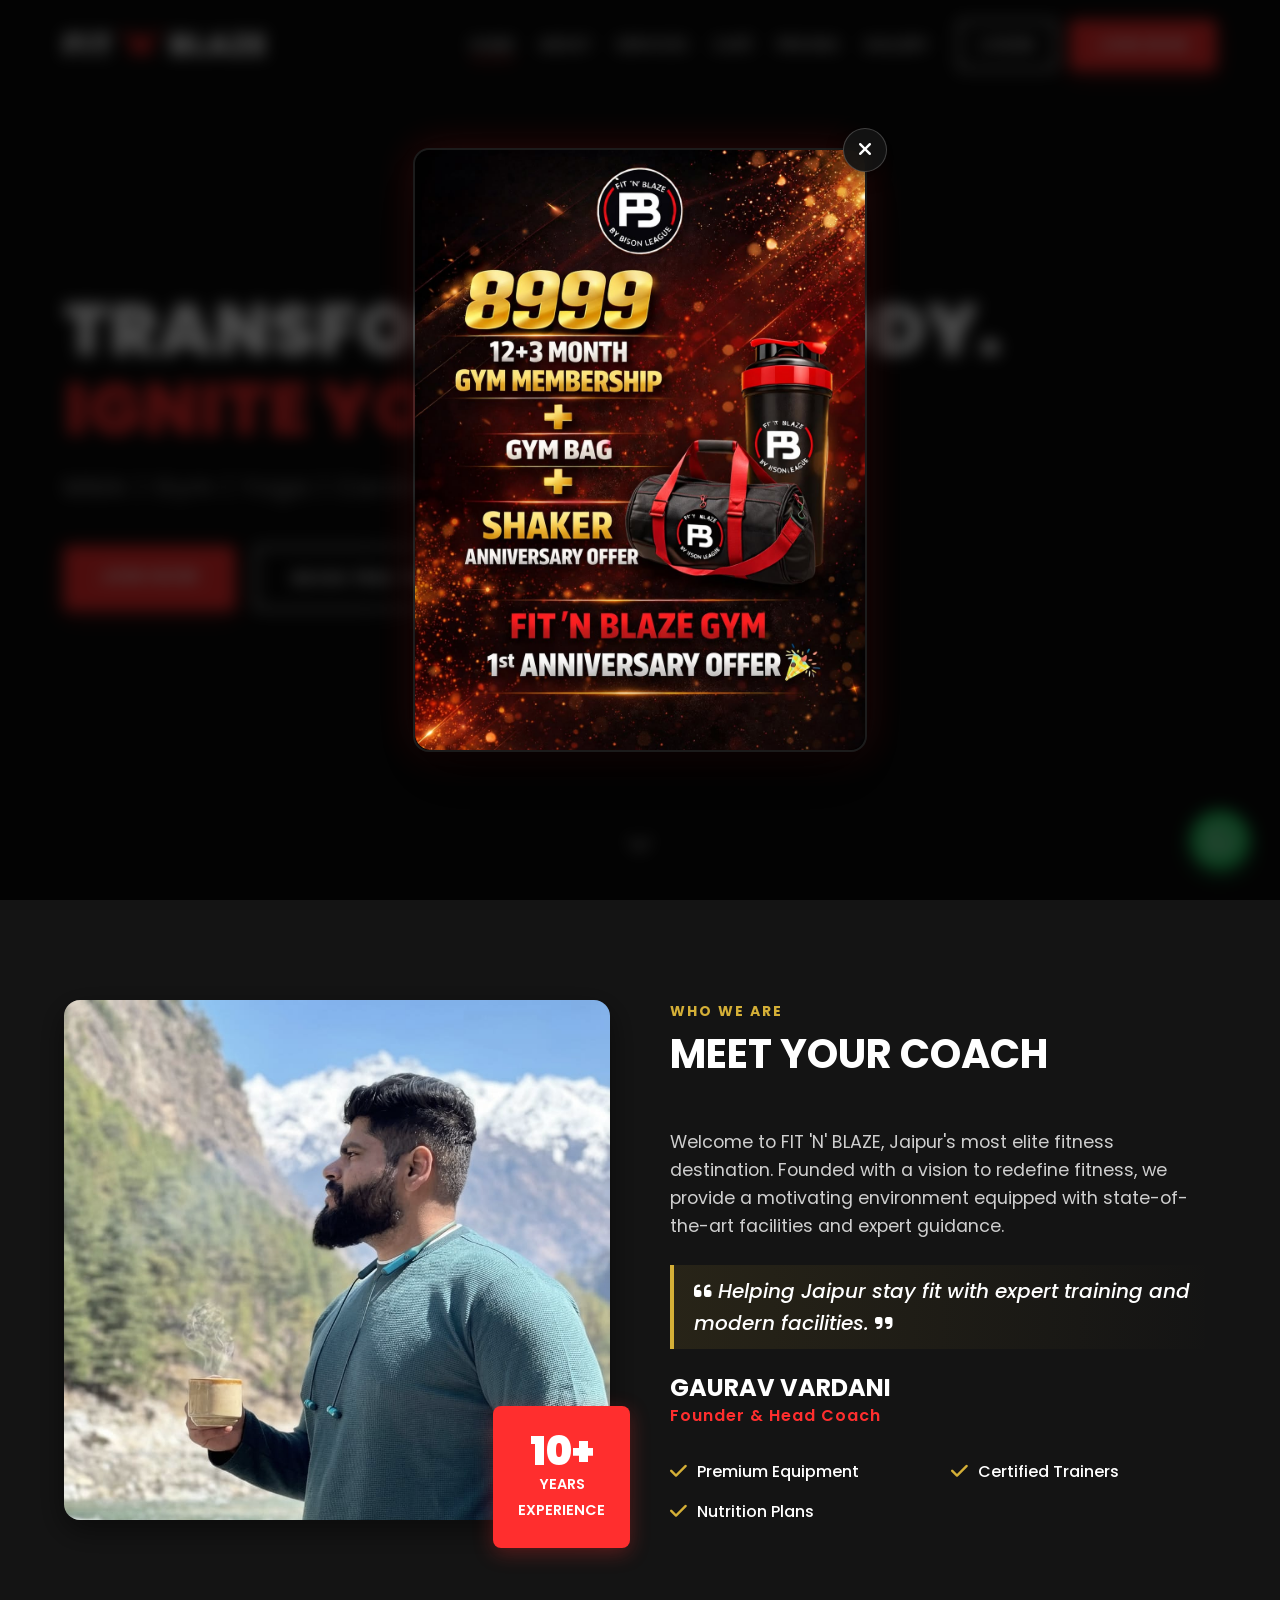
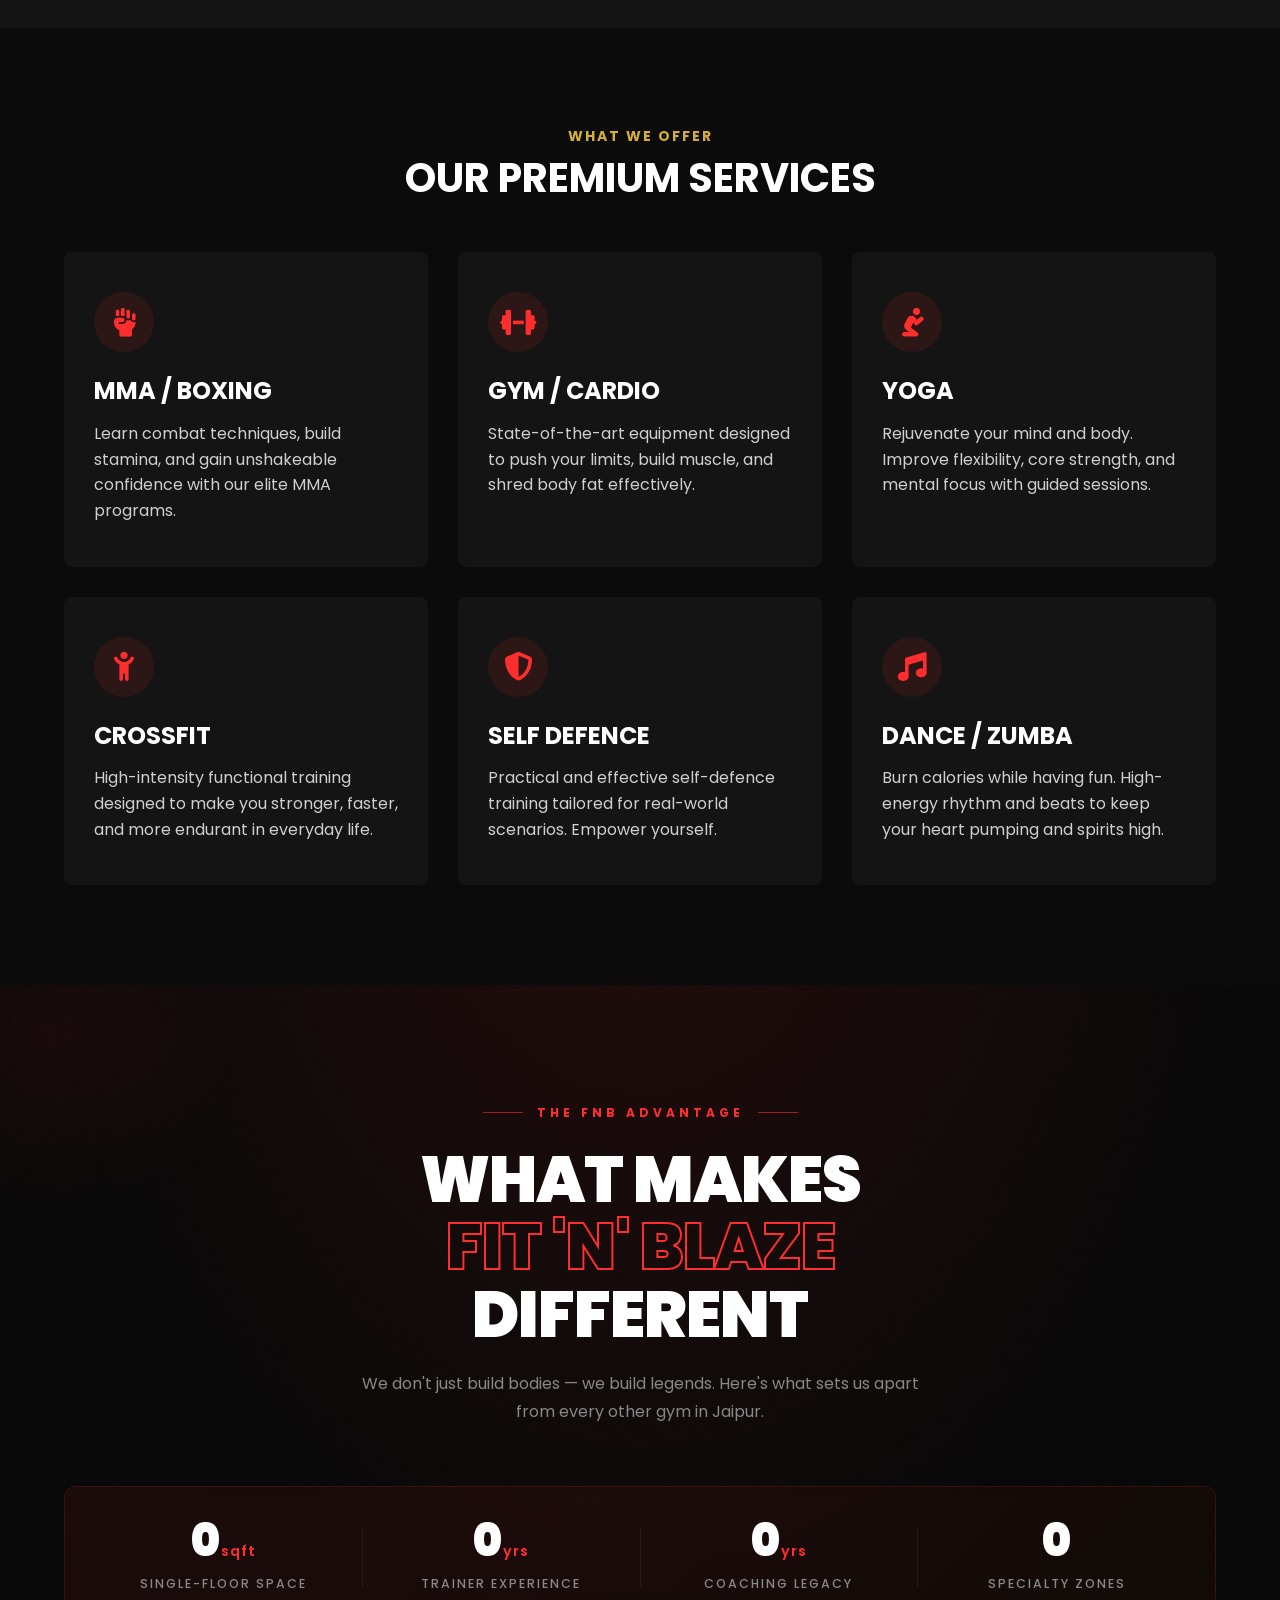
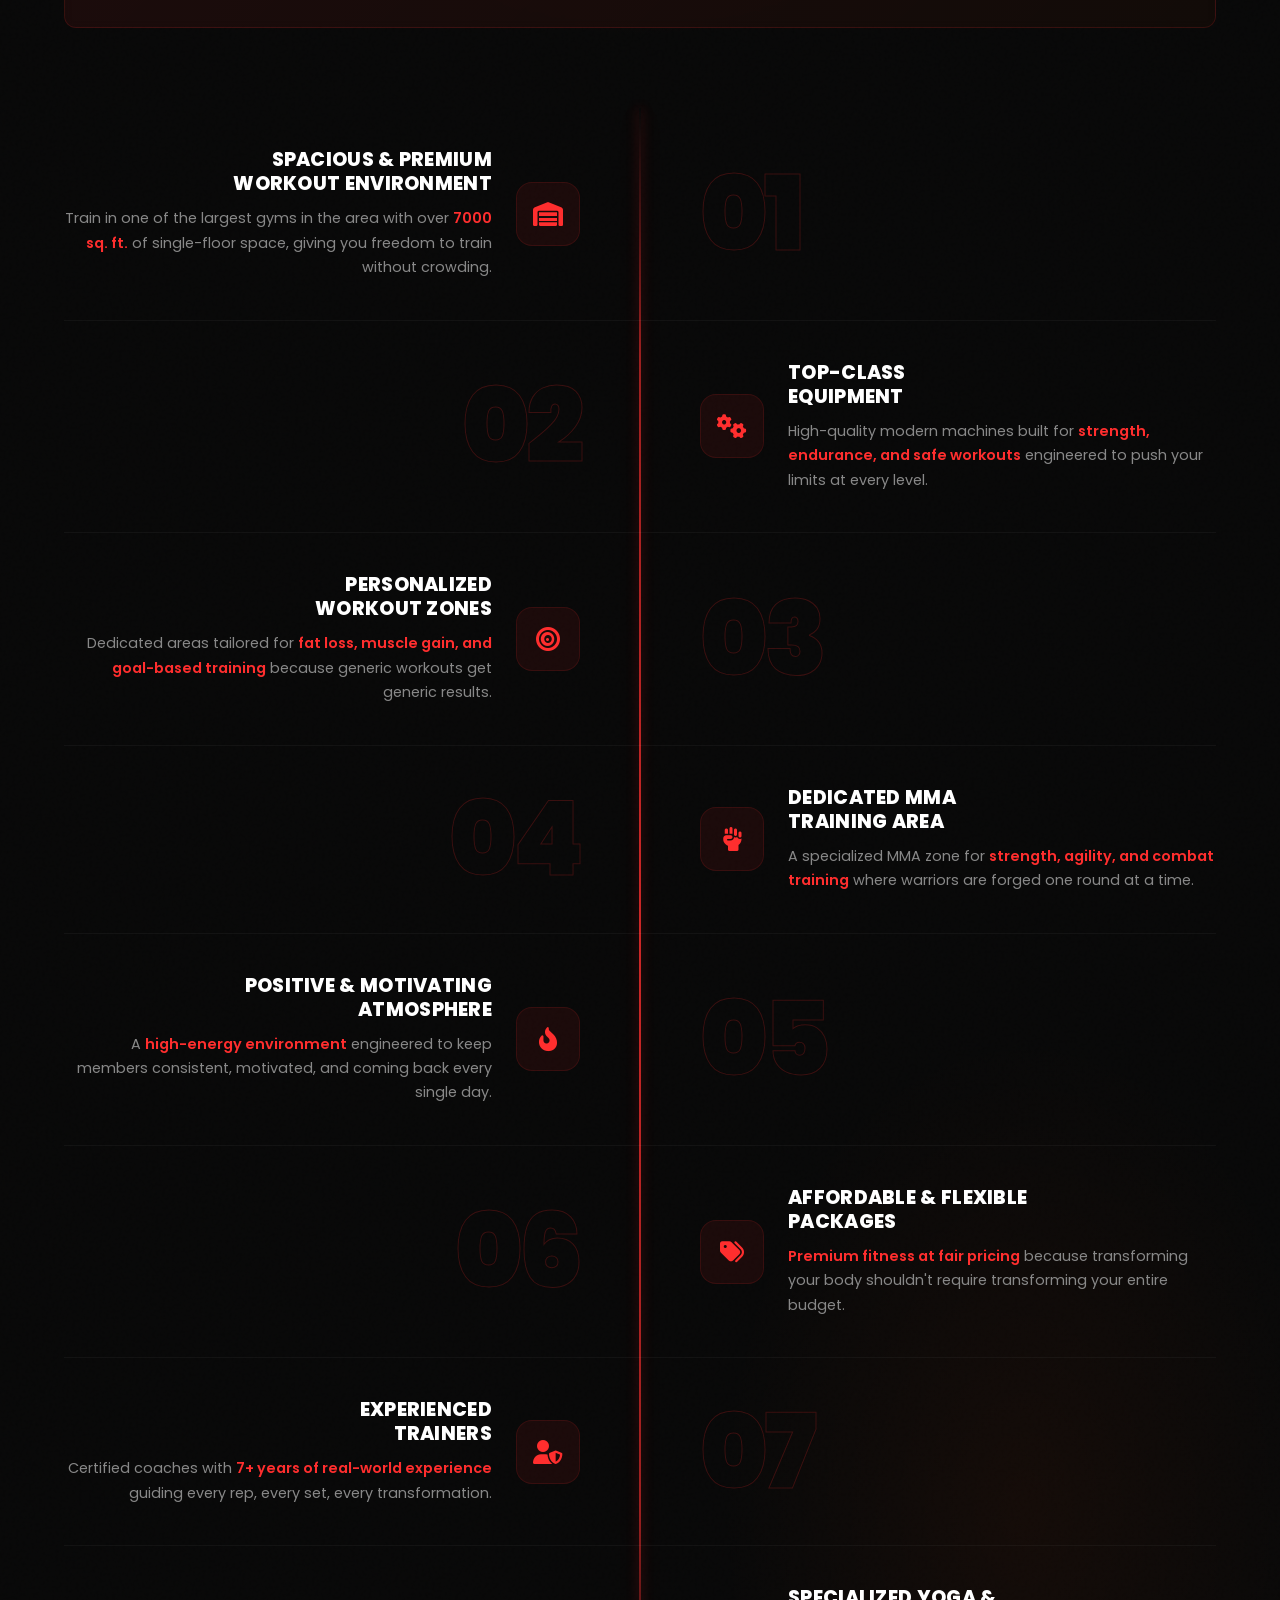
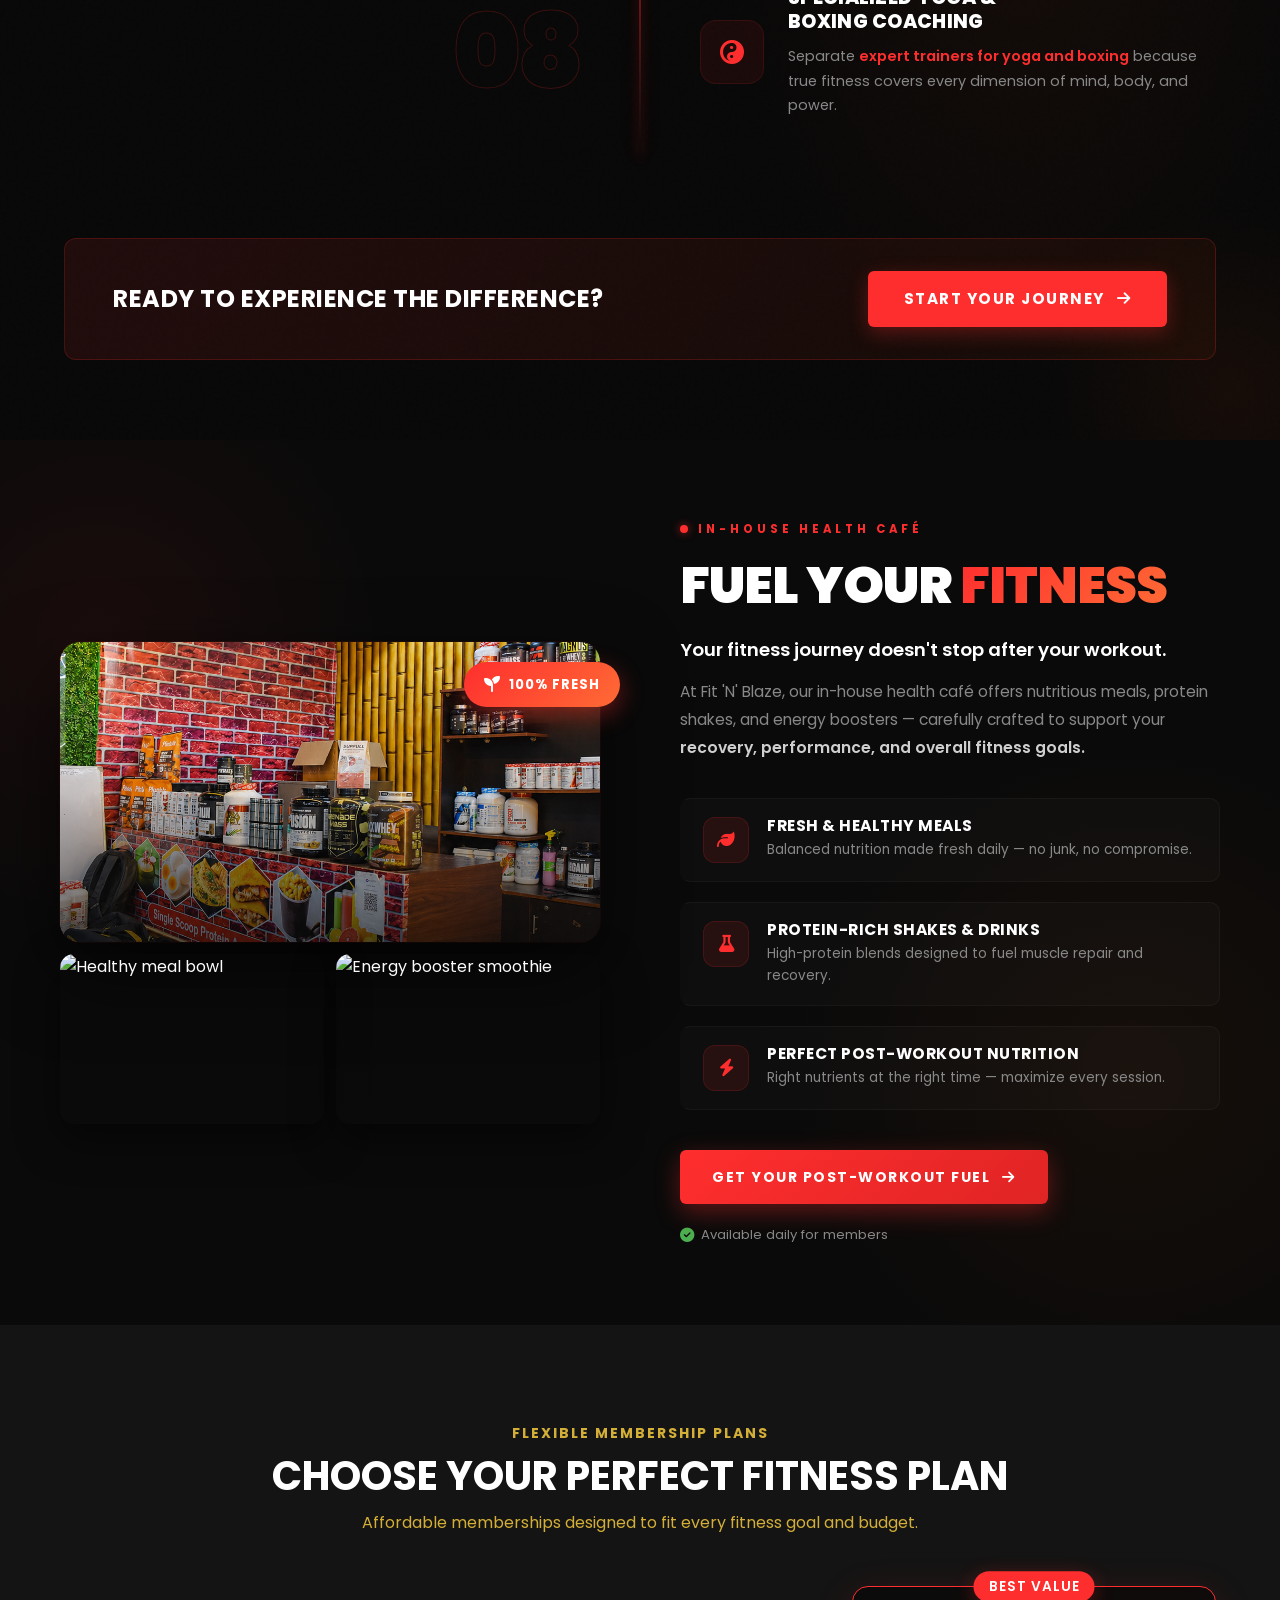
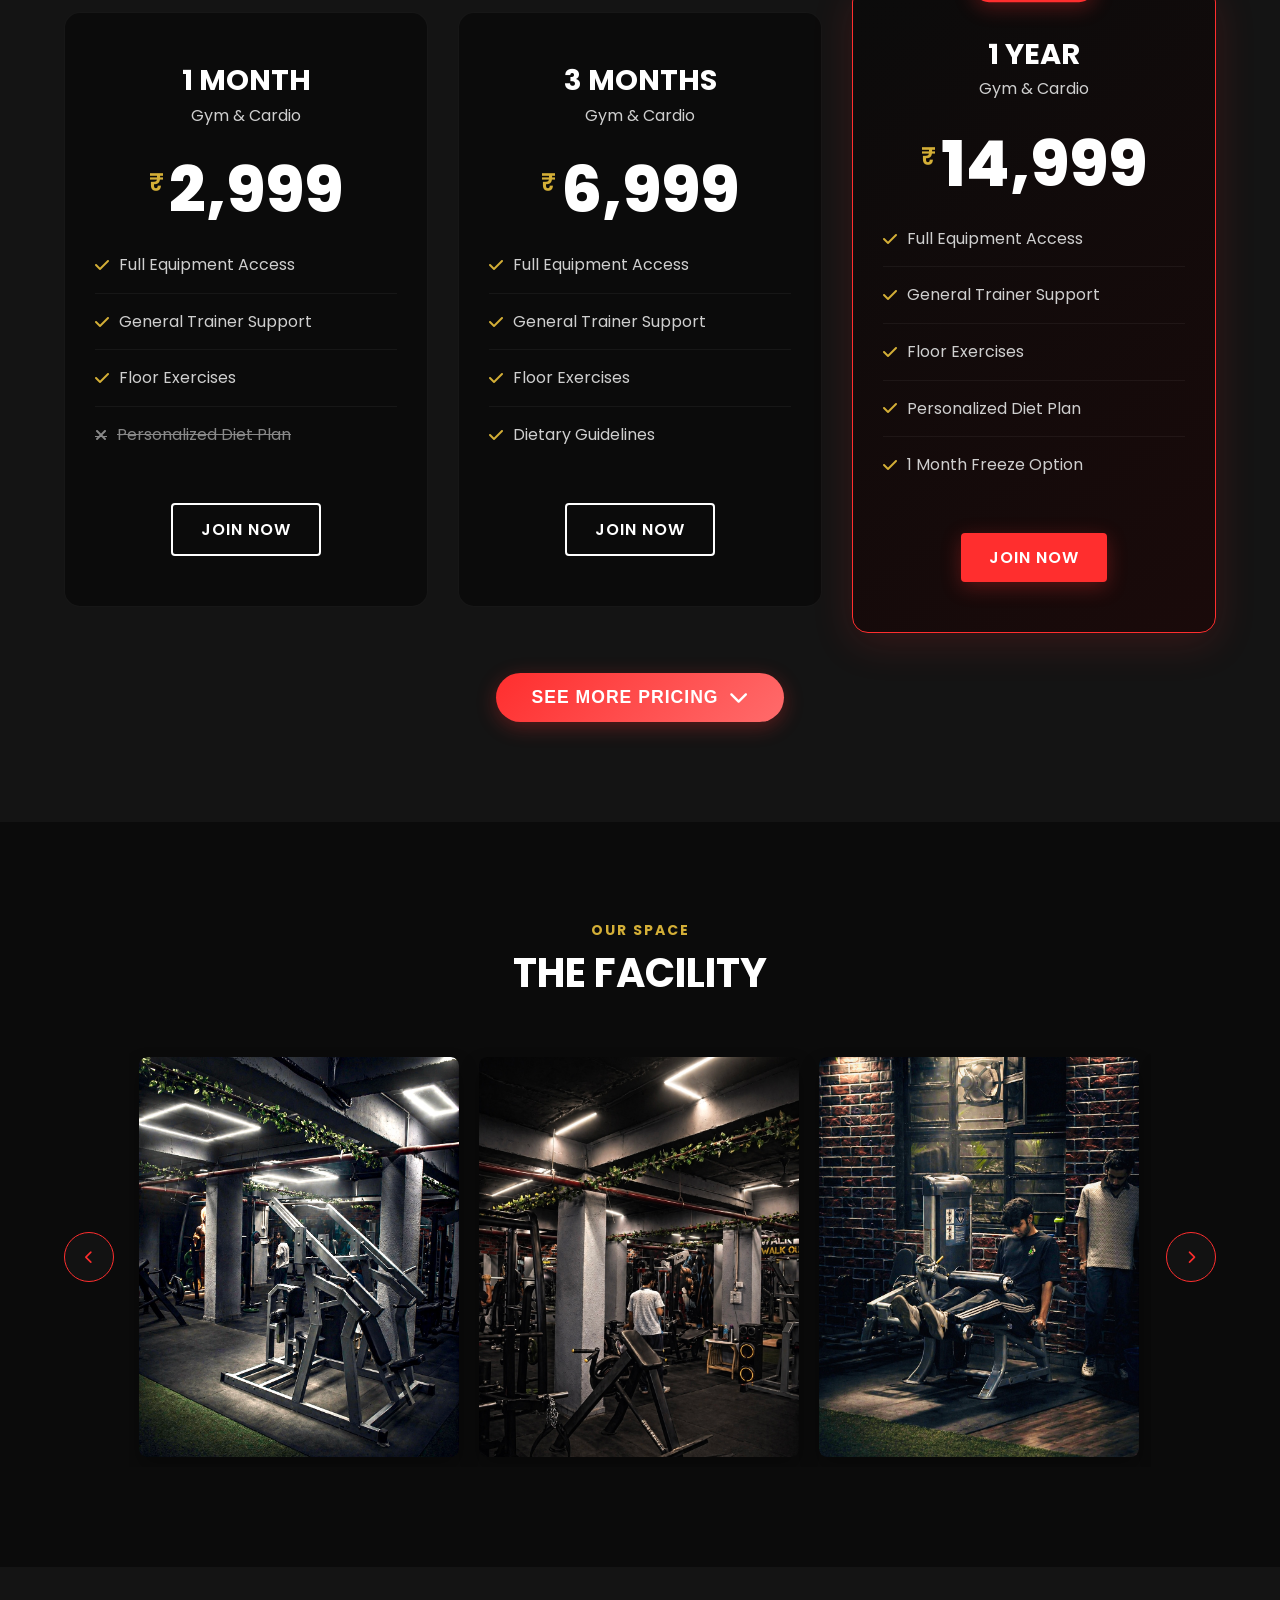
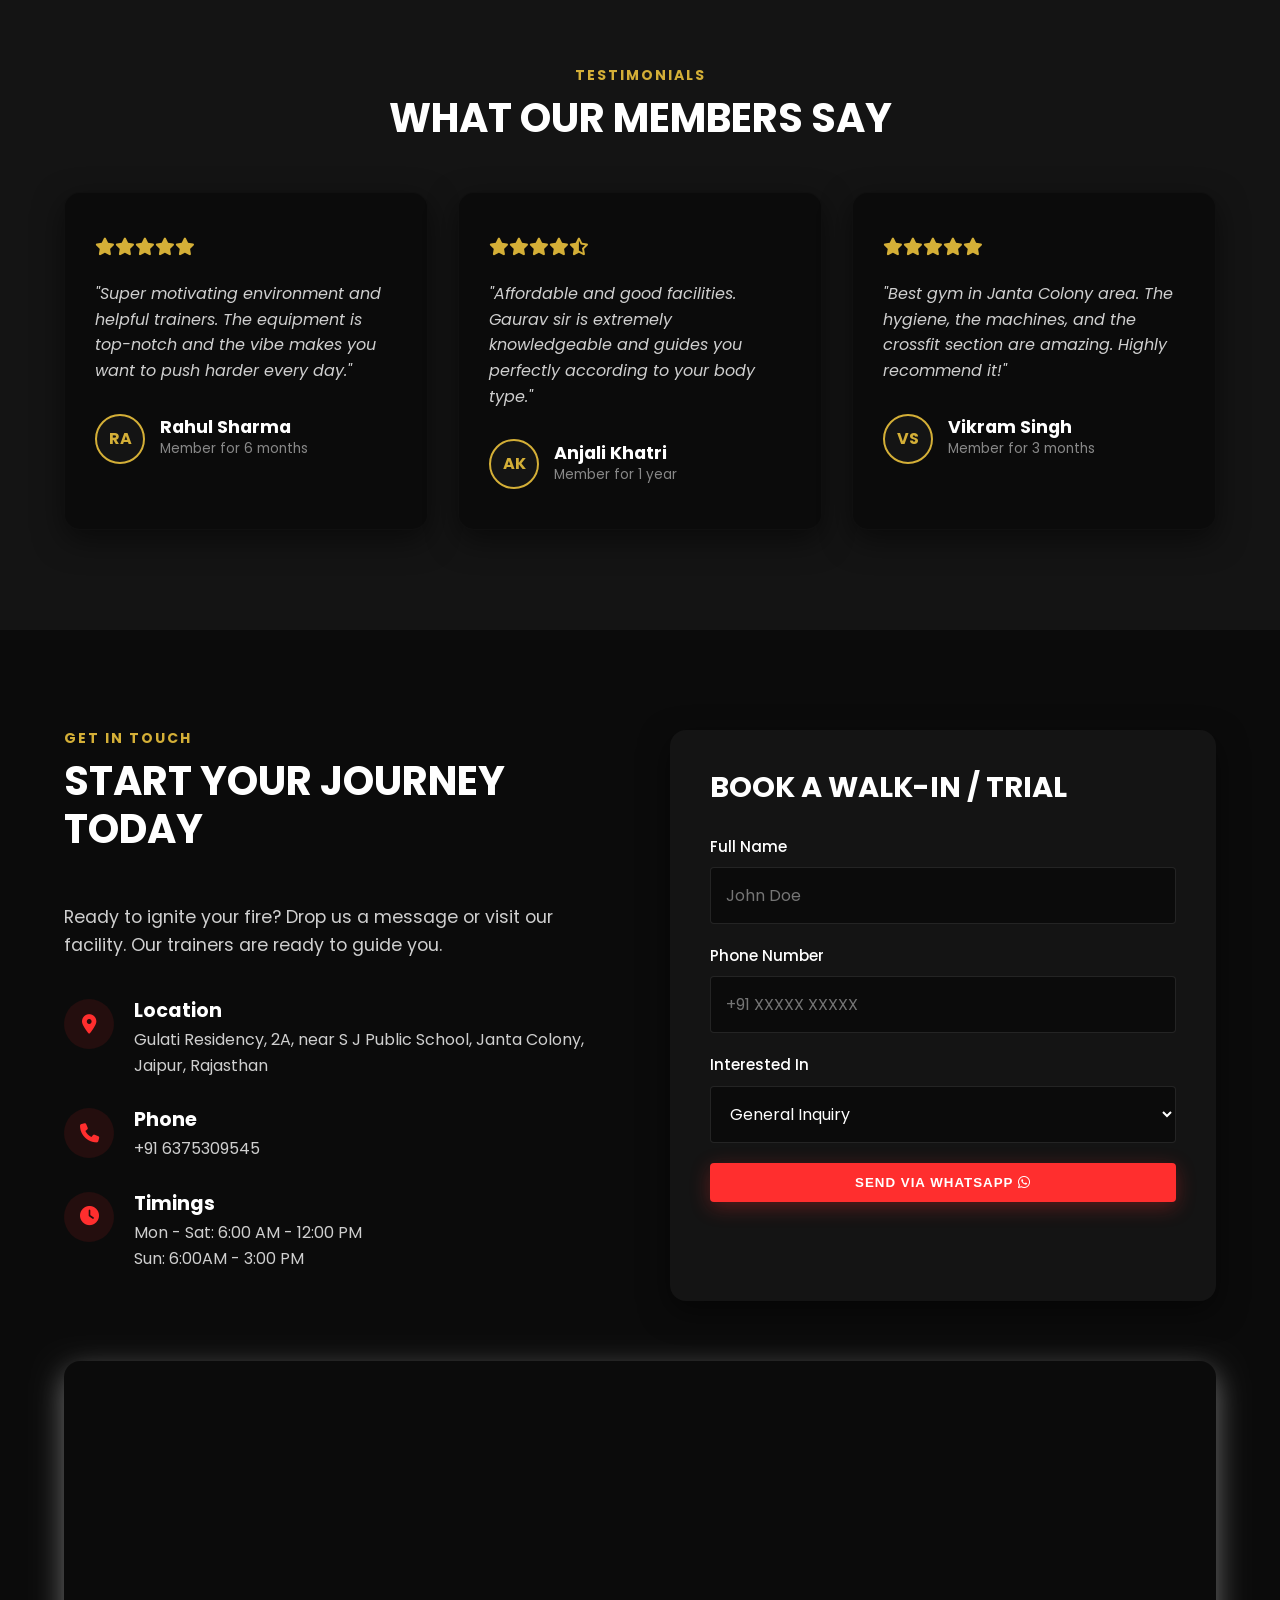
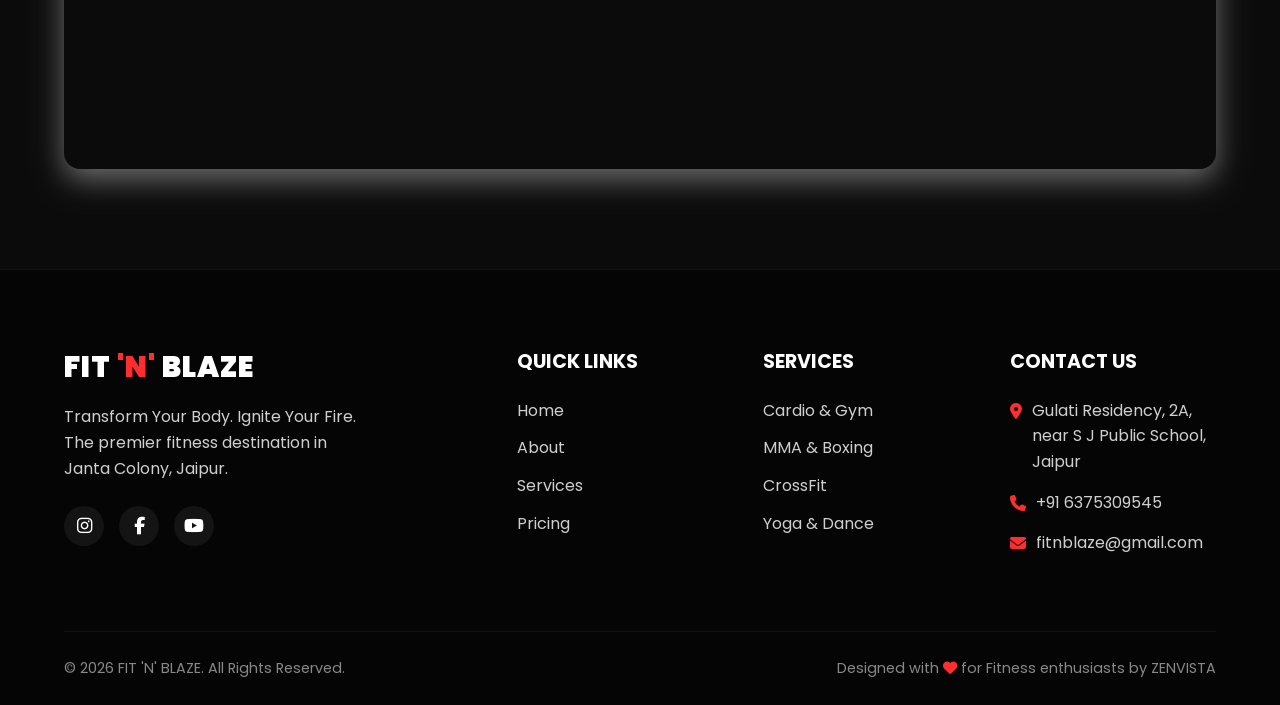
==== commit e7fd63e2: "Enhance workout plan dynamic exercises, add downloadable diet plans, improve mobile responsiveness, " ====
--- a/index.html
+++ b/index.html
@@ -92,8 +92,8 @@
         <div class="container">
             <div class="about-grid">
                 <div class="about-image-container reveal-left">
-                    <!-- Placeholder using Unsplash for premium feel -->
-                    <img src="https://images.unsplash.com/photo-1571019614242-c5c5dee9f50b?ixlib=rb-4.0.3&auto=format&fit=crop&w=800&q=80"
+                    <!-- Gym Owner Photo -->
+                    <img src="./assets/gym%20owner.jpeg"
                         alt="Gaurav Vardani - Founder" class="about-img">
                     <div class="experience-badge">
                         <span class="years">10+</span>
--- a/styles.css
+++ b/styles.css
@@ -318,6 +318,9 @@
 
 .about-img {
   width: 100%;
+  max-height: 520px;
+  object-fit: cover;
+  object-position: top center;
   border-radius: var(--border-radius-lg);
   box-shadow: var(--shadow-primary);
   filter: grayscale(20%);
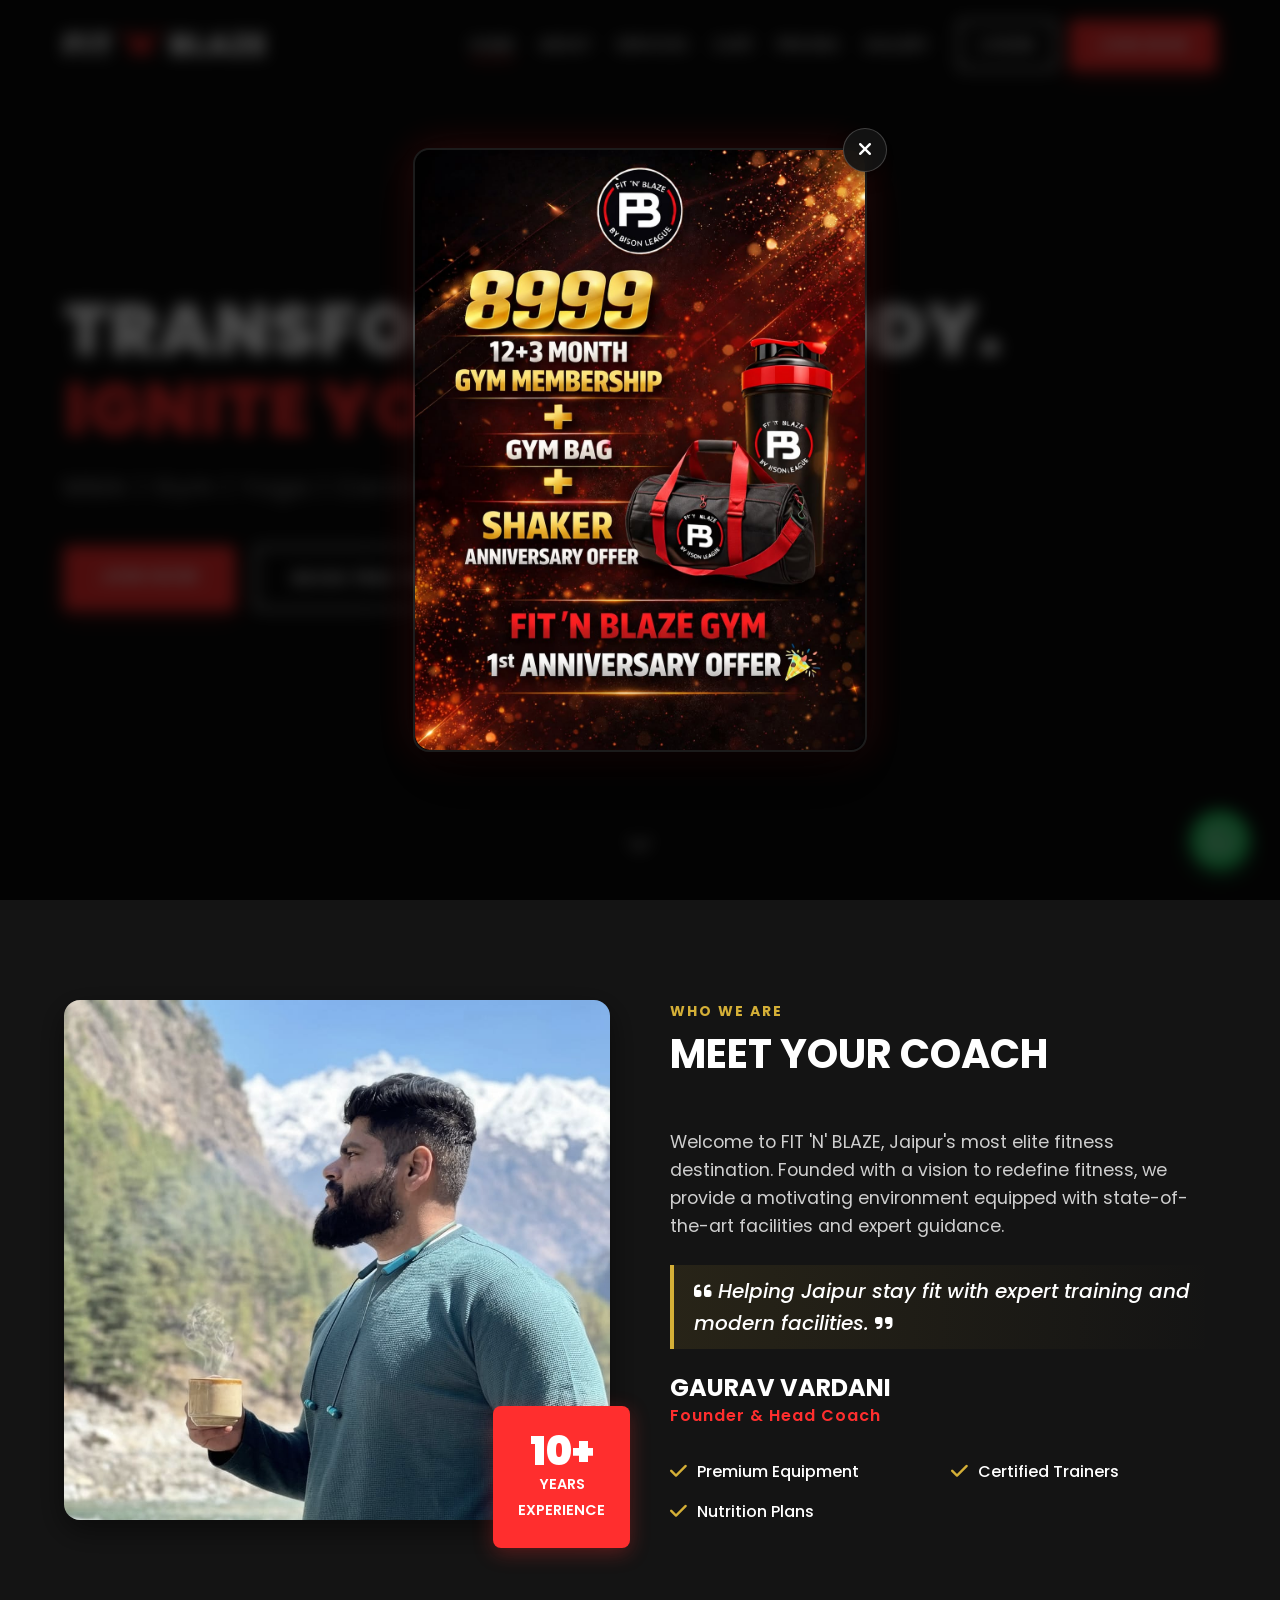
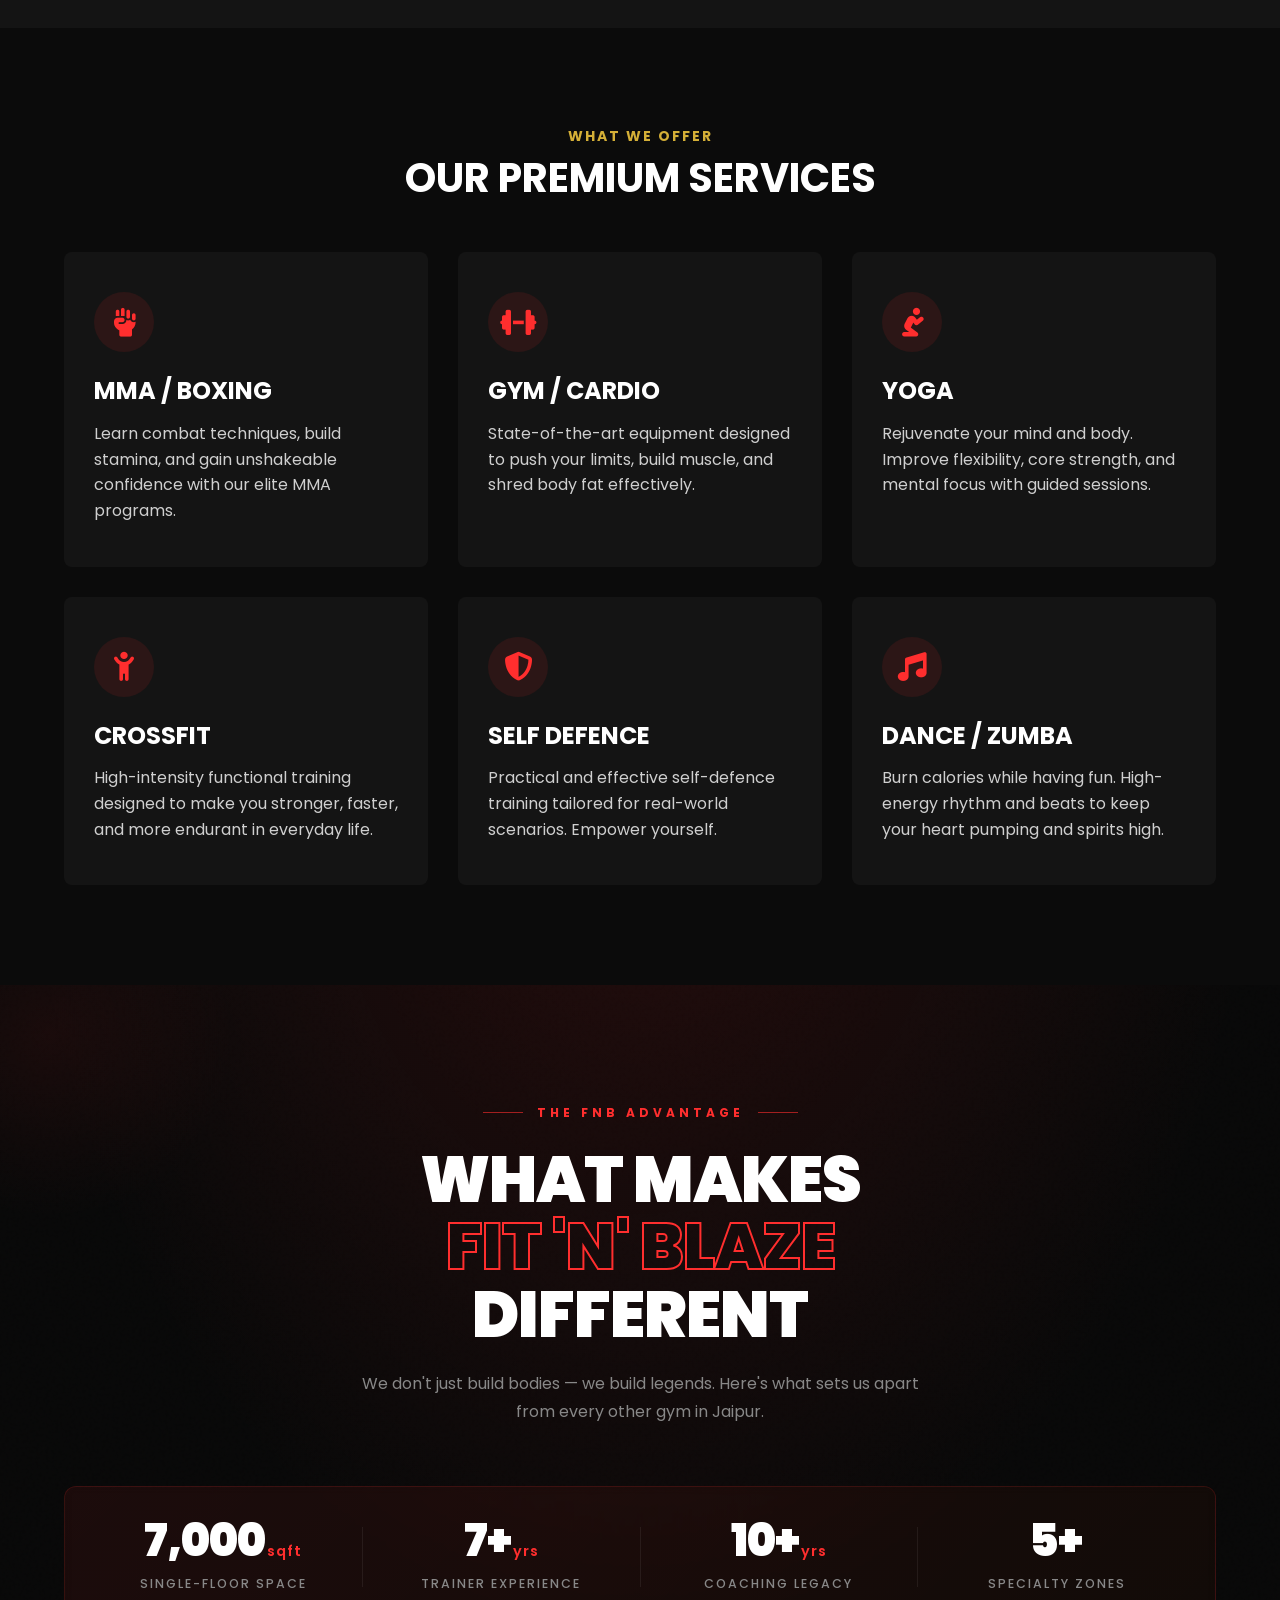
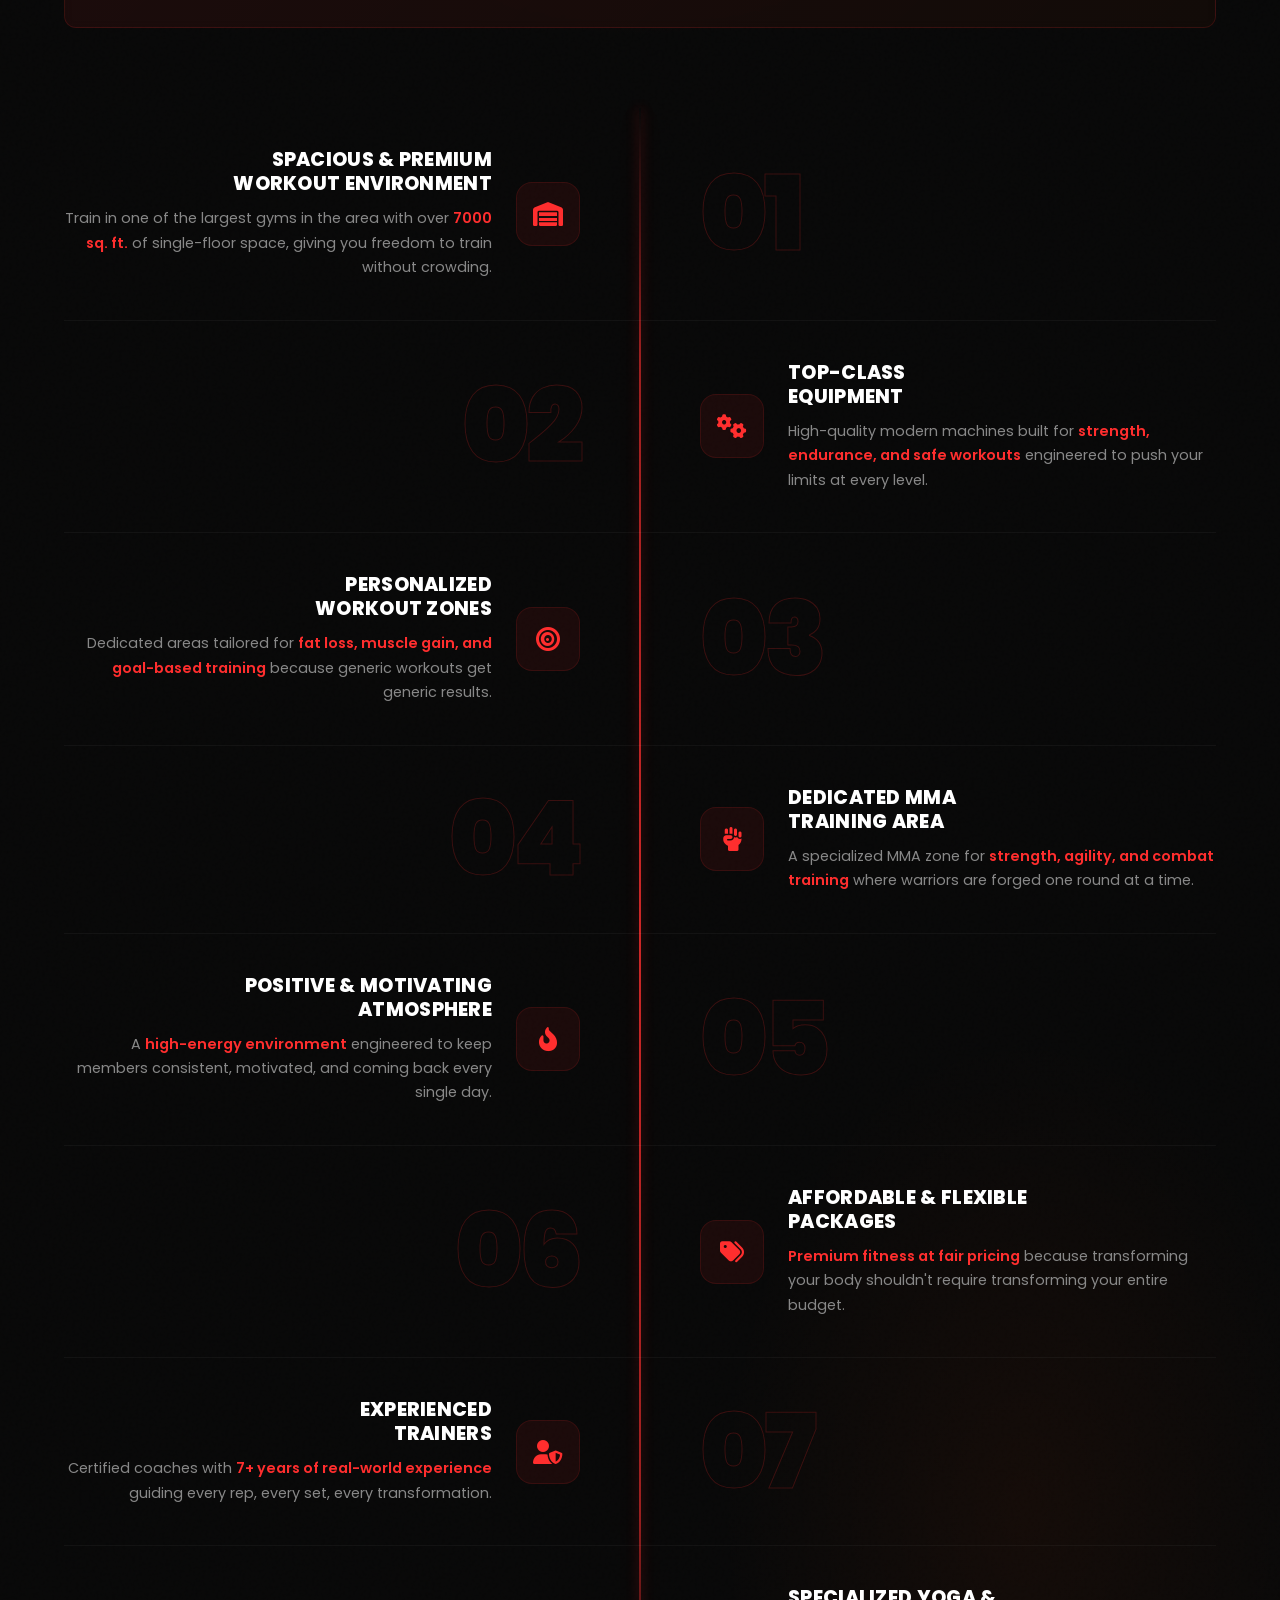
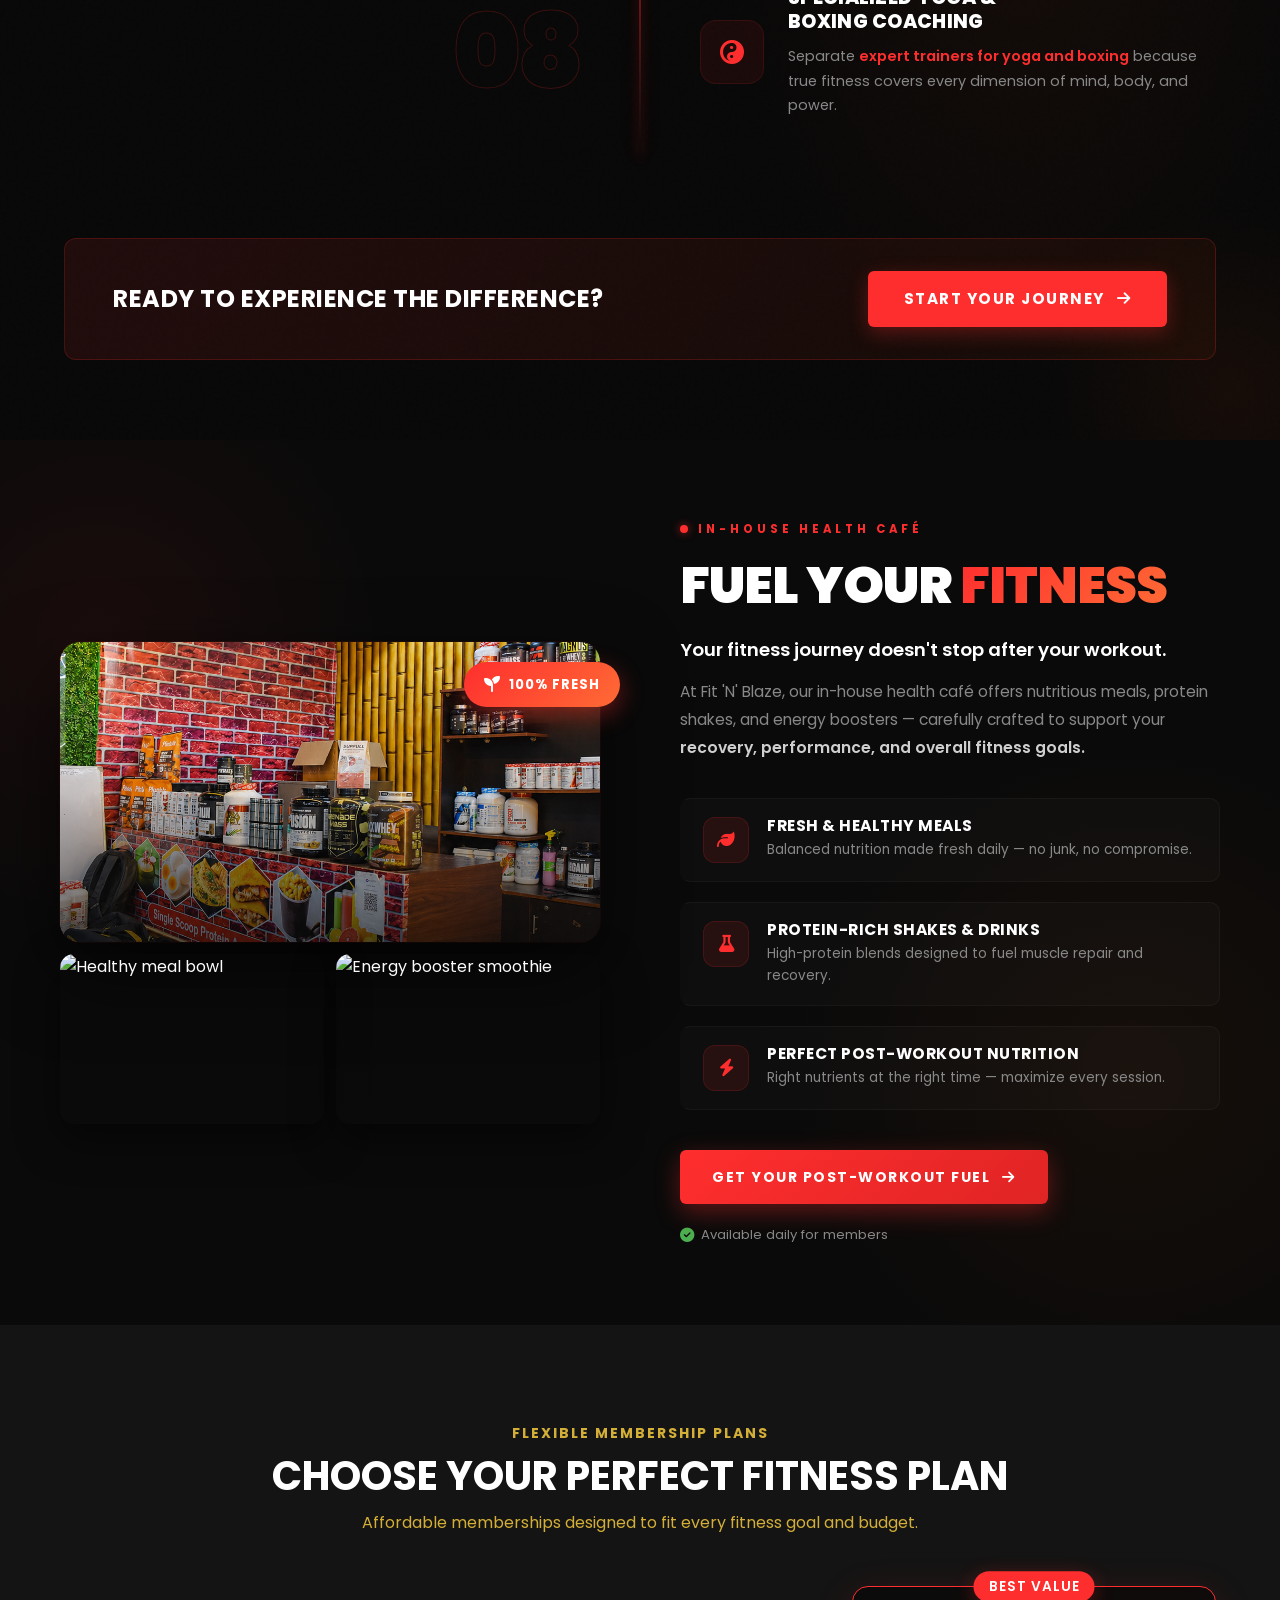
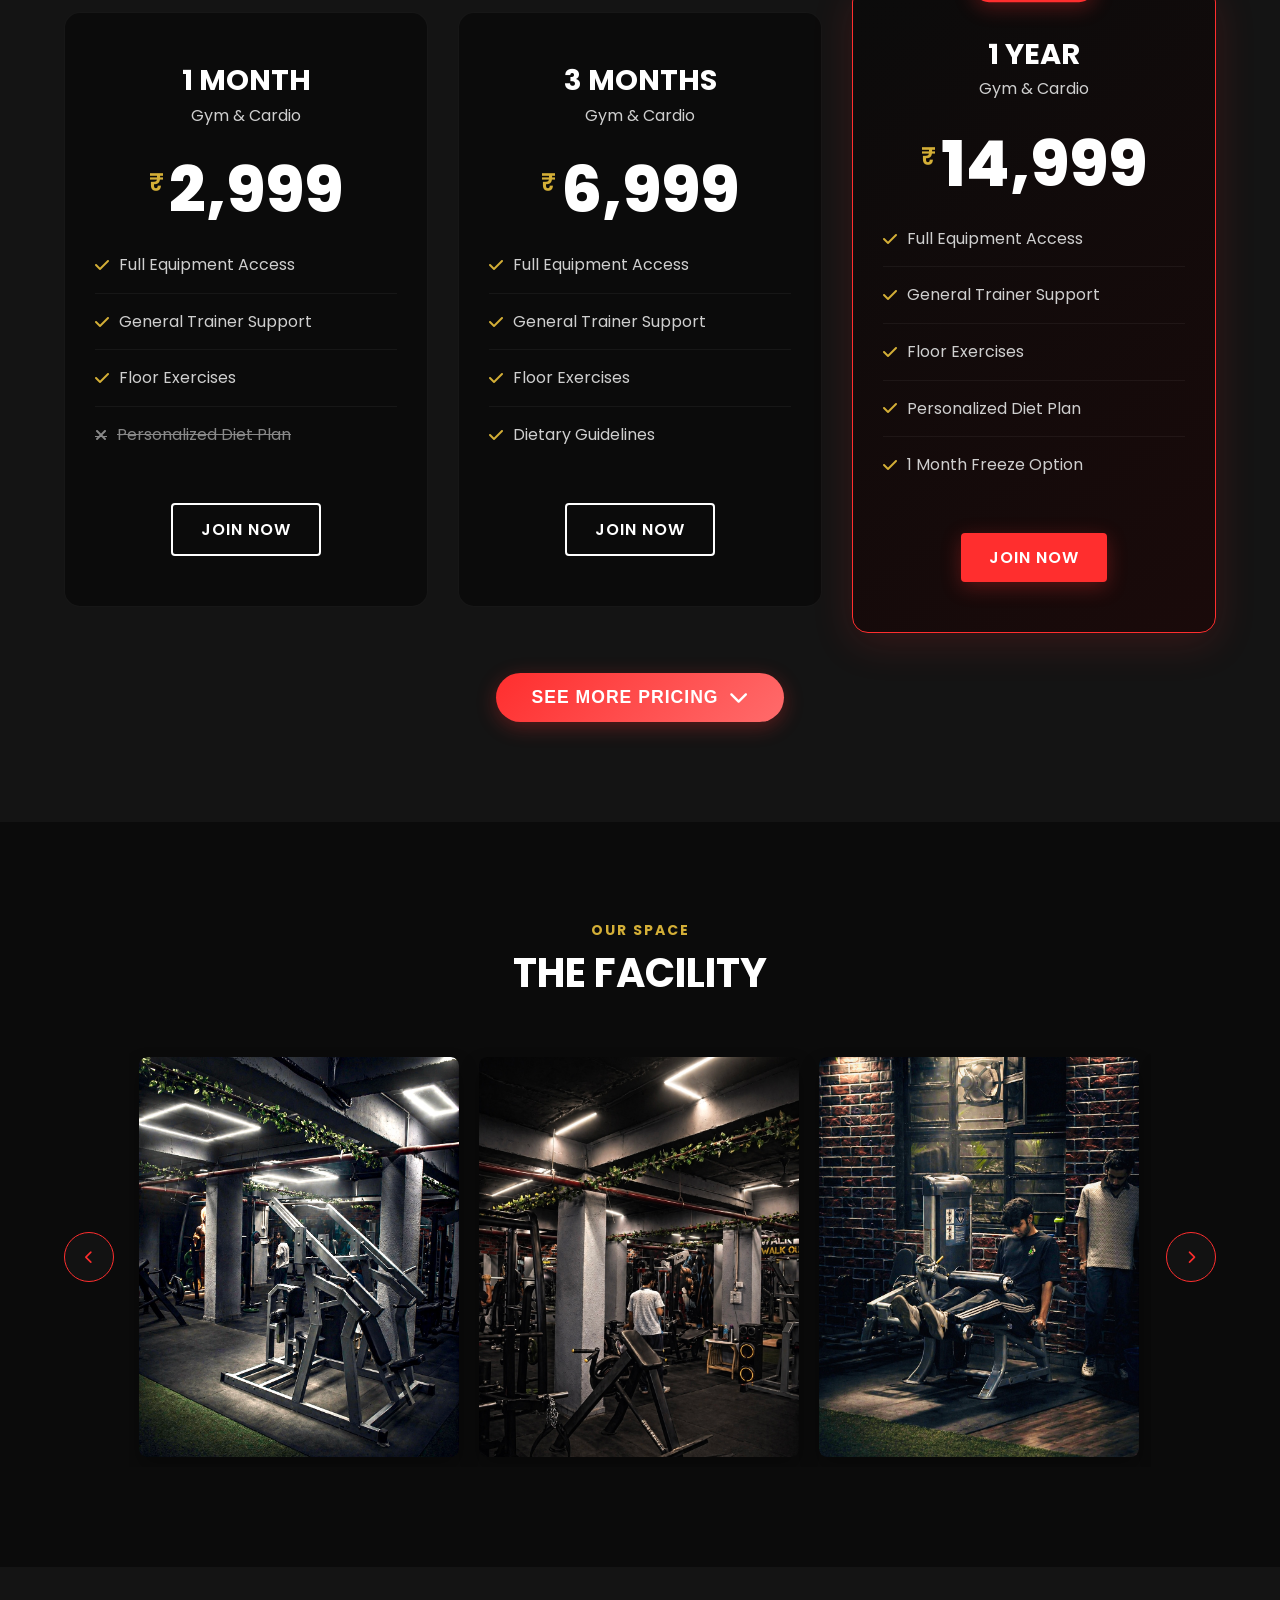
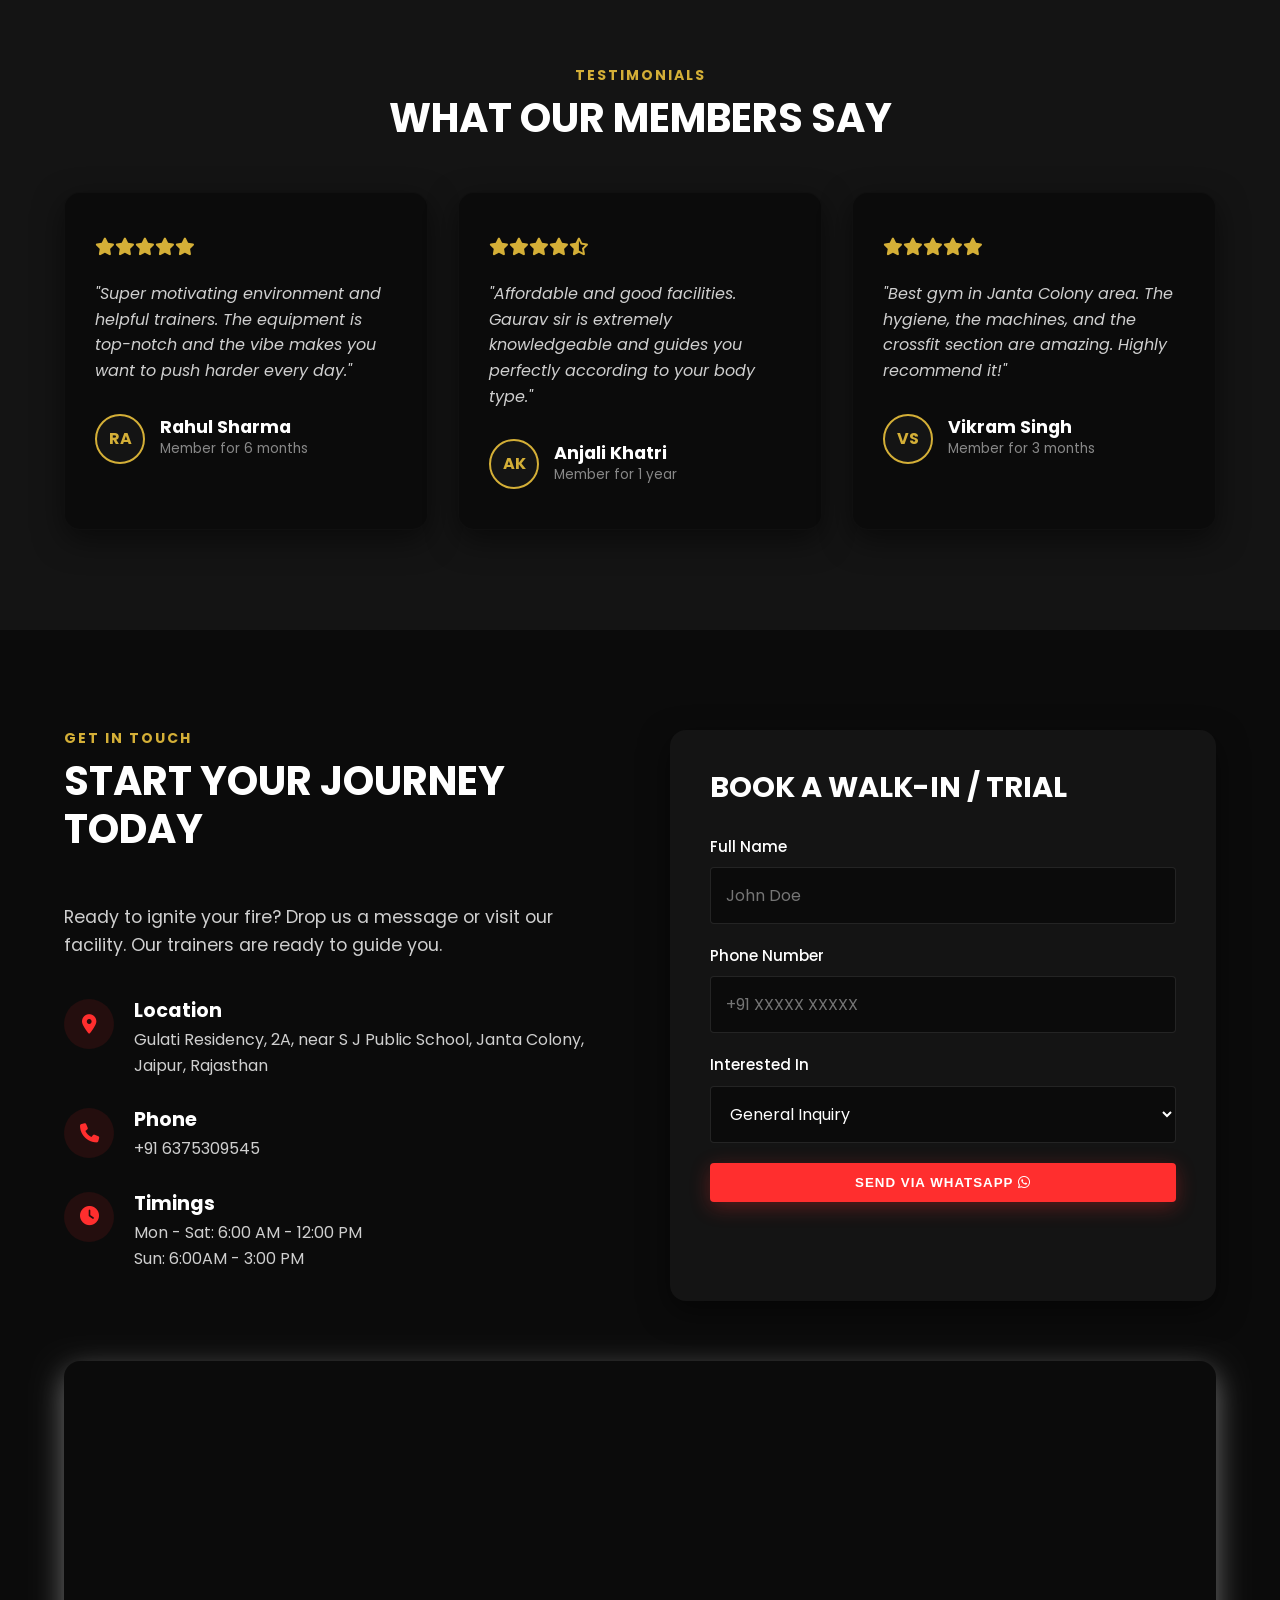
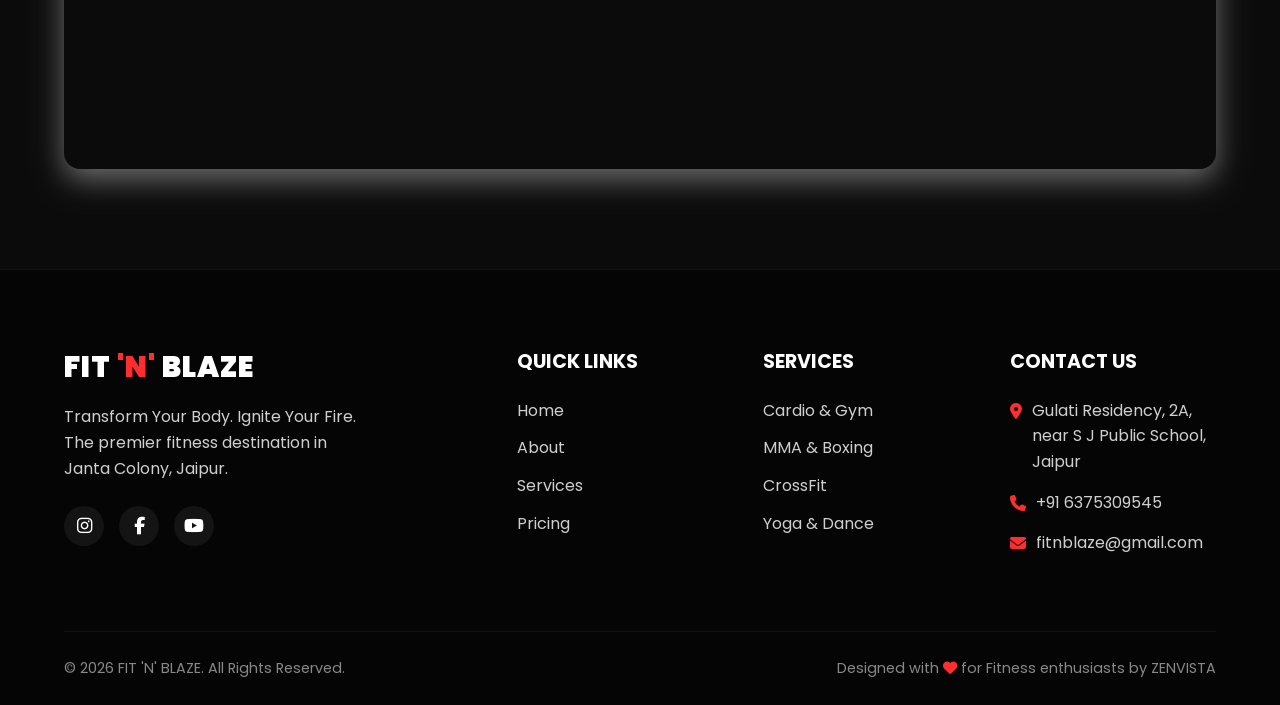
==== commit 422c0e21: "Add cache busters to bypass browser cache for scripts" ====
--- a/index.html
+++ b/index.html
@@ -70,6 +70,9 @@
 
     <!-- Hero Section -->
     <section id="home" class="hero">
+        <video autoplay loop muted playsinline class="hero-video">
+            <source src="assets/hero%20video.mp4" type="video/mp4">
+        </video>
         <div class="hero-overlay"></div>
         <div class="hero-content">
             <h1 class="hero-title reveal">Transform Your Body.<br><span class="text-primary">Ignite Your Fire.</span>
@@ -979,7 +982,7 @@
 
     <!-- Scripts -->
     <script src="https://checkout.razorpay.com/v1/checkout.js"></script>
-    <script src="script.js"></script>
+    <script src="script.js?v=2"></script>
 </body>
 
 </html>
--- a/styles.css
+++ b/styles.css
@@ -245,14 +245,27 @@
   position: relative;
   display: flex;
   align-items: center;
-  background: url('https://images.unsplash.com/photo-1517836357463-d25dfeac3438?ixlib=rb-4.0.3&auto=format&fit=crop&w=1920&q=80') center/cover no-site;
+  background: url('https://images.unsplash.com/photo-1517836357463-d25dfeac3438?ixlib=rb-4.0.3&auto=format&fit=crop&w=1920&q=80') center/cover no-repeat;
   background-attachment: fixed;
+  overflow: hidden;
+}
+
+.hero-video {
+  position: absolute;
+  top: 0;
+  left: 0;
+  width: 100%;
+  height: 100%;
+  object-fit: cover;
+  z-index: 0;
+  pointer-events: none;
 }
 
 .hero-overlay {
   position: absolute;
   top: 0; left: 0; width: 100%; height: 100%;
   background: linear-gradient(to right, rgba(11, 11, 11, 0.9), rgba(11, 11, 11, 0.4));
+  z-index: 1;
 }
 
 .hero-content {
@@ -260,7 +273,7 @@
   width: 90%;
   max-width: 1200px;
   margin: 0 auto;
-  z-index: 1;
+  z-index: 2;
 }
 
 .hero-title {
